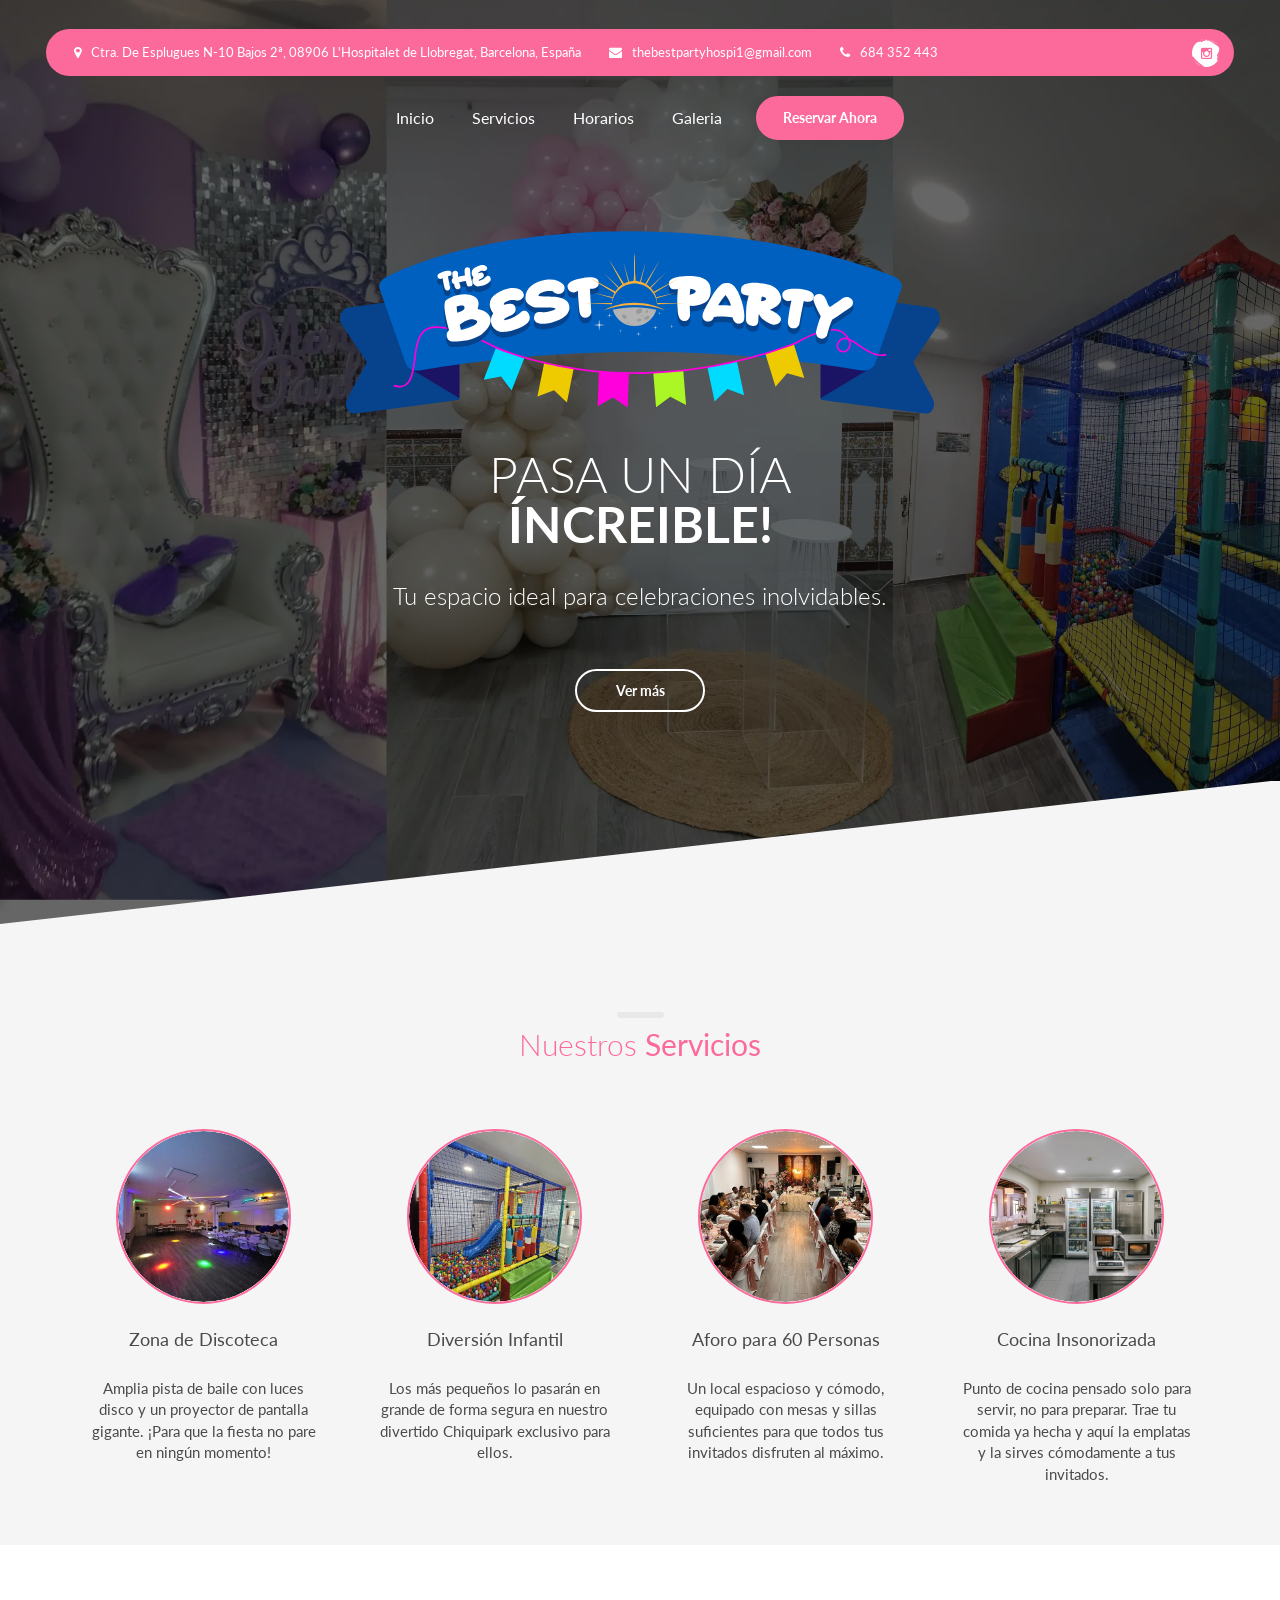
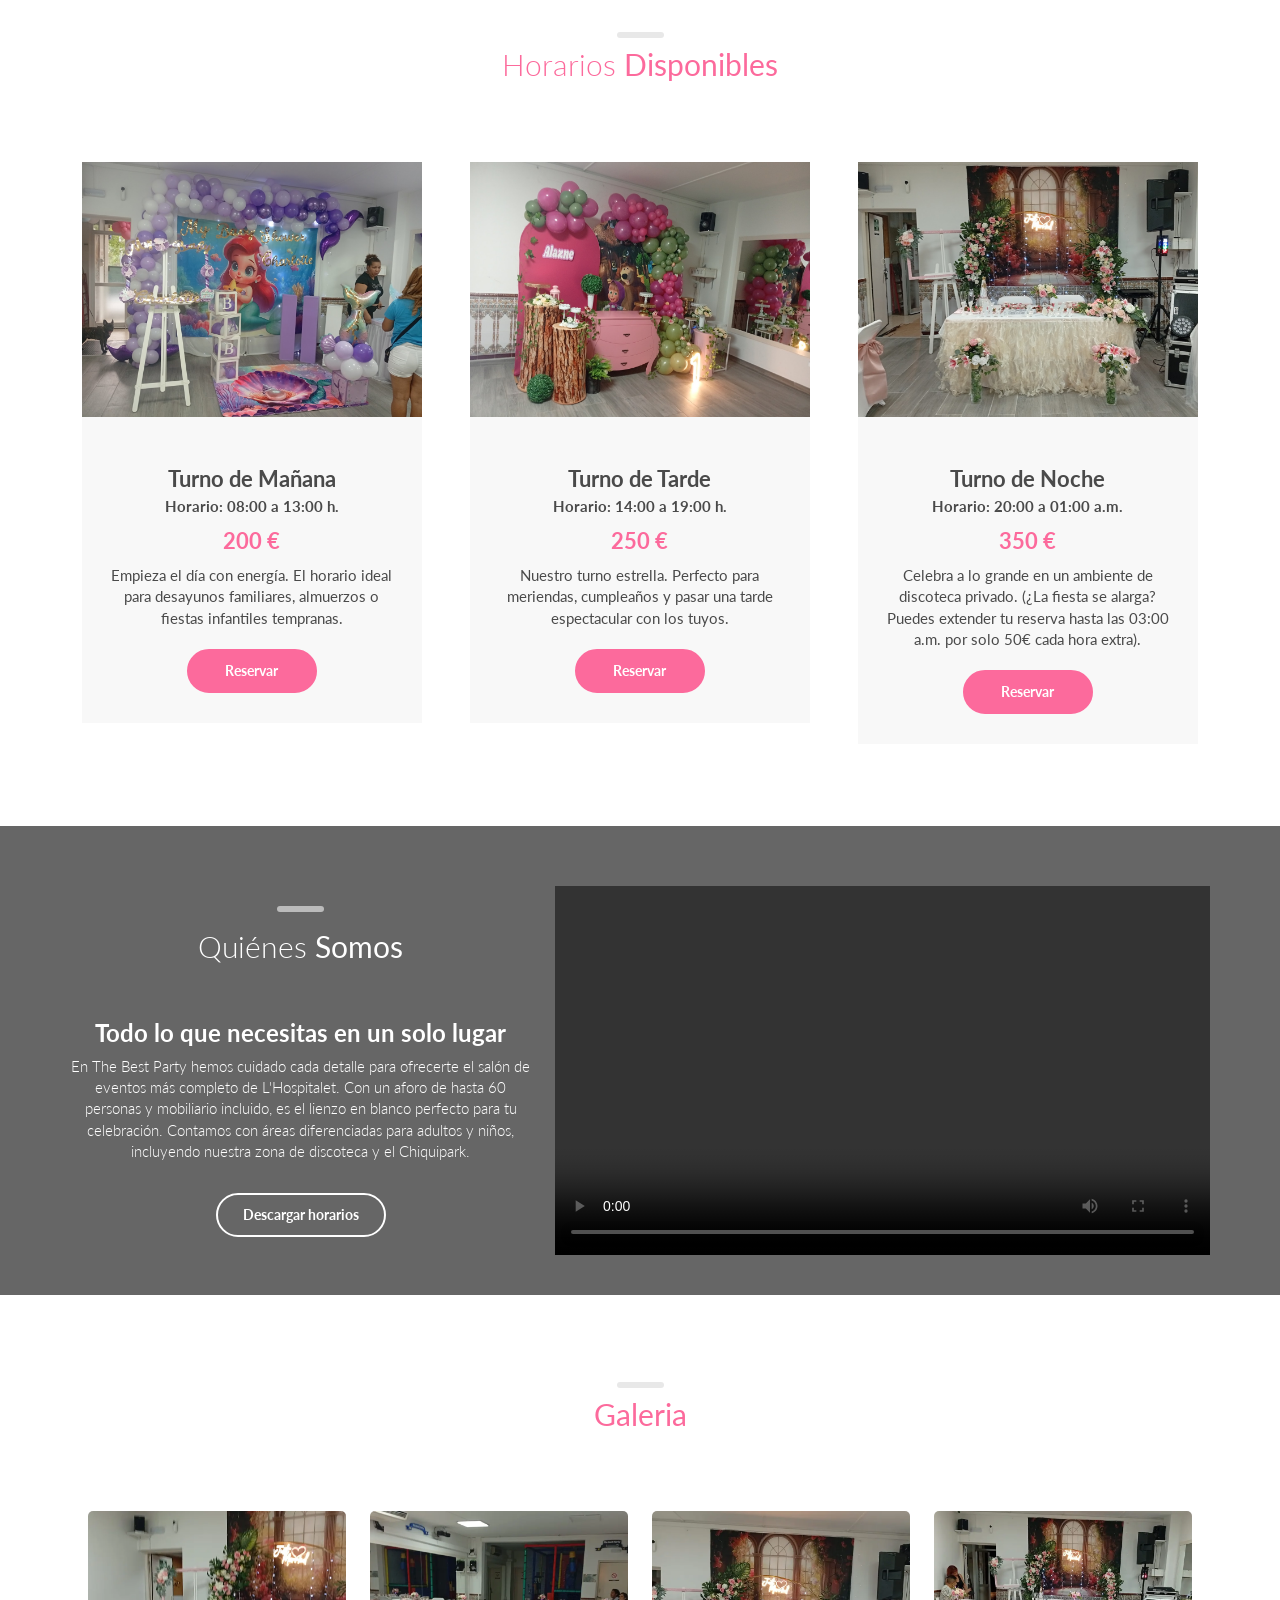
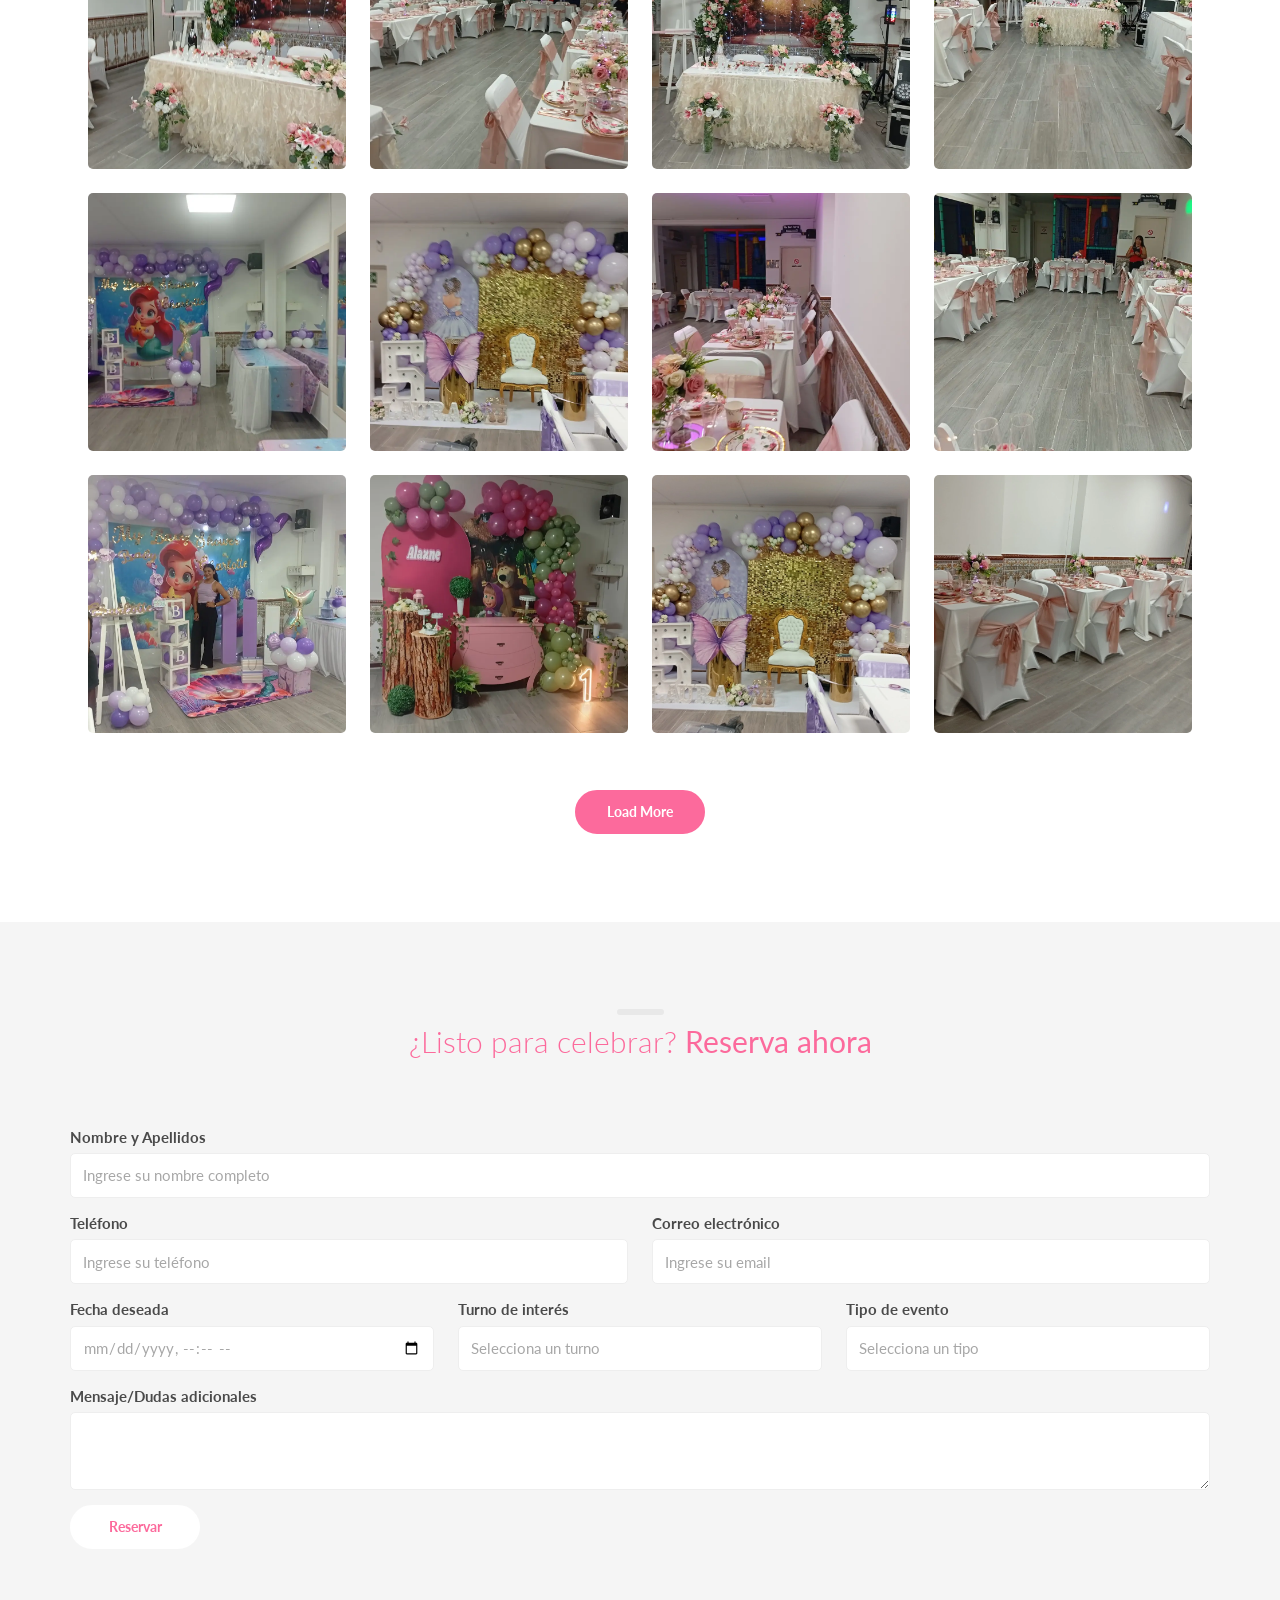
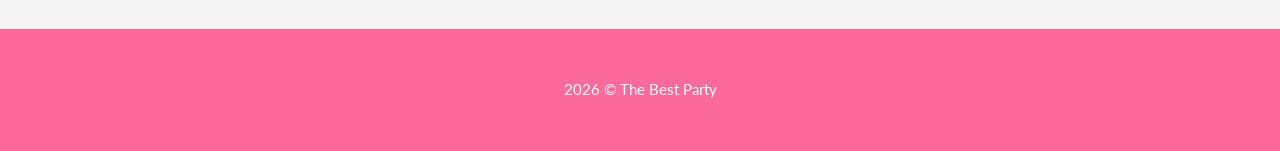
==== index.html @ fba25027 "Actualizar direccion en header y menu movil" ====
<!DOCTYPE html>
<!--[if IE 8 ]>
<html lang="en" class="no-js ie8"></html><![endif]-->
<!--[if IE 9 ]>
<html lang="en" class="no-js ie9"></html><![endif]-->
<html class="no-js" lang="es">

<head>
    <meta charset="UTF-8">
    <meta name="description" content="Site Templates / Entertainment / Events">
    <meta name="author" content="createIT">
    <meta http-equiv="X-UA-Compatible" content="IE=edge">
    <meta name="viewport"
        content="width=device-width, initial-scale=1, maximum-scale=1, user-scalable=no, shrink-to-fit=no">
    <meta name="format-detection" content="telephone=no">
    <!-- <link rel="shortcut icon" href="assets/images/favicon.ico">
    <link rel="apple-touch-icon" href="assets/images/favicon.png"> -->
    <title>Homepage</title>
    <link rel="stylesheet" href="assets/css/bootstrap.min.css">
    <link rel="stylesheet" href="assets/css/font-awesome.min.css">
    <link rel="stylesheet" href="assets/css/confetti.css">
    <style>
        .ct-preloader {
            position: fixed;
            z-index: 998;
            width: 100%;
            width: 100vw;
            height: 100%;
            height: 100vh;
            background-color: #111111;
            overflow: hidden;
            display: table;
            text-align: center;
        }

        div.ct-preloader__inner {
            position: relative;
            display: table-cell;
            vertical-align: middle;
            margin: auto;
            width: 142px;
            height: 142px;
        }

        div.ct-preloader__spinner {
            -moz-animation: rotate 10s infinite linear;
            -webkit-animation: rotate 10s infinite linear;
            animation: rotate 10s infinite linear;
            margin: auto;
            width: 142px;
            height: 142px;
        }

        div.ct-preloader__spinner i {
            -moz-animation: rotate 3s infinite cubic-bezier(0.09, 0.6, 0.8, 0.03);
            -webkit-animation: rotate 3s infinite cubic-bezier(0.09, 0.6, 0.8, 0.03);
            animation: rotate 3s infinite cubic-bezier(0.09, 0.6, 0.8, 0.03);
            -moz-transform-origin: 50% 100% 0;
            -webkit-transform-origin: 50% 100% 0;
            transform-origin: 50% 100% 0;
            position: absolute;
            display: inline-block;
            top: 50%;
            left: 50%;
            border: solid 6px transparent;
            border-bottom: none;
        }

        div.ct-preloader__spinner i:nth-child(1) {
            -moz-animation-timing-function: cubic-bezier(0.09, 0.3, 0.12, 0.03);
            -webkit-animation-timing-function: cubic-bezier(0.09, 0.3, 0.12, 0.03);
            animation-timing-function: cubic-bezier(0.09, 0.3, 0.12, 0.03);
            width: 44px;
            height: 22px;
            margin-top: -22px;
            margin-left: -22px;
            border-color: #2172b8;
            border-top-left-radius: 36px;
            border-top-right-radius: 36px;
        }

        div.ct-preloader__spinner i:nth-child(2) {
            -moz-animation-timing-function: cubic-bezier(0.09, 0.6, 0.24, 0.03);
            -webkit-animation-timing-function: cubic-bezier(0.09, 0.6, 0.24, 0.03);
            animation-timing-function: cubic-bezier(0.09, 0.6, 0.24, 0.03);
            width: 58px;
            height: 29px;
            margin-top: -29px;
            margin-left: -29px;
            border-color: #18a39b;
            border-top-left-radius: 42px;
            border-top-right-radius: 42px;
        }

        div.ct-preloader__spinner i:nth-child(3) {
            -moz-animation-timing-function: cubic-bezier(0.09, 0.9, 0.36, 0.03);
            -webkit-animation-timing-function: cubic-bezier(0.09, 0.9, 0.36, 0.03);
            animation-timing-function: cubic-bezier(0.09, 0.9, 0.36, 0.03);
            width: 72px;
            height: 36px;
            margin-top: -36px;
            margin-left: -36px;
            border-color: #82c545;
            border-top-left-radius: 48px;
            border-top-right-radius: 48px;
        }

        div.ct-preloader__spinner i:nth-child(4) {
            -moz-animation-timing-function: cubic-bezier(0.09, 1.2, 0.48, 0.03);
            -webkit-animation-timing-function: cubic-bezier(0.09, 1.2, 0.48, 0.03);
            animation-timing-function: cubic-bezier(0.09, 1.2, 0.48, 0.03);
            width: 86px;
            height: 43px;
            margin-top: -43px;
            margin-left: -43px;
            border-color: #f8b739;
            border-top-left-radius: 54px;
            border-top-right-radius: 54px;
        }

        div.ct-preloader__spinner i:nth-child(5) {
            -moz-animation-timing-function: cubic-bezier(0.09, 1.5, 0.6, 0.03);
            -webkit-animation-timing-function: cubic-bezier(0.09, 1.5, 0.6, 0.03);
            animation-timing-function: cubic-bezier(0.09, 1.5, 0.6, 0.03);
            width: 100px;
            height: 50px;
            margin-top: -50px;
            margin-left: -50px;
            border-color: #f06045;
            border-top-left-radius: 60px;
            border-top-right-radius: 60px;
        }

        div.ct-preloader__spinner i:nth-child(6) {
            -moz-animation-timing-function: cubic-bezier(0.09, 1.8, 0.72, 0.03);
            -webkit-animation-timing-function: cubic-bezier(0.09, 1.8, 0.72, 0.03);
            animation-timing-function: cubic-bezier(0.09, 1.8, 0.72, 0.03);
            width: 114px;
            height: 57px;
            margin-top: -57px;
            margin-left: -57px;
            border-color: #ed2861;
            border-top-left-radius: 66px;
            border-top-right-radius: 66px;
        }

        div.ct-preloader__spinner i:nth-child(7) {
            -moz-animation-timing-function: cubic-bezier(0.09, 2.1, 0.84, 0.03);
            -webkit-animation-timing-function: cubic-bezier(0.09, 2.1, 0.84, 0.03);
            animation-timing-function: cubic-bezier(0.09, 2.1, 0.84, 0.03);
            width: 128px;
            height: 64px;
            margin-top: -64px;
            margin-left: -64px;
            border-color: #c12680;
            border-top-left-radius: 72px;
            border-top-right-radius: 72px;
        }

        div.ct-preloader__spinner i.ct-preloader__8 {
            -moz-animation-timing-function: cubic-bezier(0.09, 2.4, 0.96, 0.03);
            -webkit-animation-timing-function: cubic-bezier(0.09, 2.4, 0.96, 0.03);
            animation-timing-function: cubic-bezier(0.09, 2.4, 0.96, 0.03);
            width: 142px;
            height: 71px;
            margin-top: -71px;
            margin-left: -71px;
            border-color: #5d3191;
            border-top-left-radius: 78px;
            border-top-right-radius: 78px;
        }

        @-moz-keyframes rotate {
            to {
                -moz-transform: rotate(360deg);
                transform: rotate(360deg);
            }
        }

        @-webkit-keyframes rotate {
            to {
                -webkit-transform: rotate(360deg);
                transform: rotate(360deg);
            }
        }

        @keyframes rotate {
            to {
                -moz-transform: rotate(360deg);
                -ms-transform: rotate(360deg);
                -webkit-transform: rotate(360deg);
                transform: rotate(360deg);
            }
        }
    </style>
    <link rel="stylesheet" href="assets/css/style.css">
    <style>
        /* Thumbnails redondos - Nuestros Servicios */
        .ct-icon-box__icon--photo {
            width: 175px;
            height: 175px;
            padding: 0;
            overflow: hidden;
            background: transparent;
            display: inline-block;
        }

        .ct-icon-box__icon--photo .inner {
            display: block;
            width: 100%;
            height: 100%;
            border-radius: 50%;
            overflow: hidden;
        }

        .ct-icon-box__icon--photo .inner img {
            width: 100%;
            height: 100%;
            object-fit: cover;
            transform: none;
            border-radius: 50%;
            transition: transform 350ms cubic-bezier(0.55, 0, 0.1, 1);
        }

        .ct-icon-box:hover .ct-icon-box__icon--photo {
            background: transparent;
        }

        .ct-icon-box:hover .ct-icon-box__icon--photo .inner img {
            transform: scale(1.08);
        }

        /* Navbar: separación solo antes del scroll, pegado arriba al quedar fijo */
        .navbar.navbar-fixed {
            margin-top: 2rem;
        }

        .page-scrolled .navbar.navbar-fixed {
            margin-top: 0;
        }
    </style>
    <!--[if lt IE 9]>
    <script src="assets/js/html5shiv.min.js"></script>
    <script src="assets/js/respond.min.js"></script>
    <script src="assets/js/es5-shim.min.js"></script><![endif]-->
</head>

<body class="cssAnimate">
    <!--[if lt IE 9]>
    <p class="browserupgrade">You are using an <strong>outdated</strong> browser. Please <a href="http://browsehappy.com/">upgrade your browser</a> to improve your experience.</p>
    <![endif]-->
    <div class="ct-preloader">
        <div class="ct-preloader__inner">
            <div class="ct-preloader__spinner"><i class="ct-preloader__1"></i><i class="ct-preloader__2"></i><i
                    class="ct-preloader__3"></i><i class="ct-preloader__4"></i><i class="ct-preloader__5"></i><i
                    class="ct-preloader__6"></i><i class="ct-preloader__7"></i><i class="ct-preloader__8"></i>
            </div>
        </div>
    </div>
    <!-- ******************** -->
    <!-- *** Page Wrapper *** -->
    <!-- ******************** -->
    <div id="ct-js-wrapper" class="ct-page-wrapper">
        <!-- *** Page Navigation *** -->
        <nav class="ct-menu">
            <div class="topbar">
                <div class="topbar__inner">
                    <address class="ct-address ct-footer__address topbar__address">
                        <a href="https://maps.app.goo.gl/eQnaMVnvWV3NbYqj8" class="media ct-address__box" target="_blank">
                            <div class="media-left"><i class="fa fa-map-marker"></i></div>
                            <div class="media-body"><span class="media-heading">Ctra. De Esplugues N-10 Bajos 2ª, 08906 L'Hospitalet de Llobregat,
                                    Barcelona, España</span></div>
                        </a>
                        <a href="mailto:thebestpartyhospi1@gmail.com" class="media ct-address__box">
                            <div class="media-left"><i class="fa fa-envelope"></i></div>
                            <div class="media-body"><span class="media-heading"><span class="__cf_email__">thebestpartyhospi1@gmail.com</span></span>
                            </div>
                        </a>
                        <a href="tel:+34684352443" class="media ct-address__box">
                            <div class="media-left"><i class="fa fa-phone"></i></div>
                            <div class="media-body"><span class="media-heading">684 352 443</span></div>
                        </a>
                    </address>
                </div>
                <div class="topbar__inner">
                    <ul class="ct-socials list-inline list-unstyled">
                        <li class="ct-socials__item ct-socials__item--instagram"><a
                                href="https://www.instagram.com/thebestparty_hospitalet/" target="_blank"><i class="fa fa-instagram"></i></a>
                        </li>
                        <!-- <li class="ct-socials__item ct-socials__item--twitter"><a
                                href="https://twitter.com/createitpl"><i class="fa fa-twitter"></i></a>
                        </li>
                        <li class="ct-socials__item ct-socials__item--flickr"><a href="#"><i
                                    class="fa fa-flickr"></i></a>
                        </li> -->
                    </ul>
                </div>
            </div>
            <div class="navbar navbar-default navbar-fixed" style="display: flex;justify-content: center;">
                <!-- <div class="navbar-header">
                    <a href="index.html" class="navbar-brand">
                        <img src="assets/images/demo-content/logo.png" alt="logo">
                    </a>
                </div> -->
                <ul class="nav navbar-nav navbar-right">
                    <li class="nav-item"><a href="/.">Inicio</a>
                    </li>
                    <li class="nav-item"><a href="#servicios">Servicios</a>
                    </li>
                    <li class="nav-item"><a href="#horarios">Horarios</a>
                    <li class="nav-item"><a href="#galeria">Galeria</a>
                    </li>
                </ul>
                <a href="#reserva" class="btn btn-motive pull-right">Reservar Ahora</a>
            </div>
        </nav>
        <!-- *** Page Header ***-->
        <header data-parallax="30" class="ct-page-header ct-page-header--big">
            <svg viewBox="0 0 100 100" preserveAspectRatio="none" class="ct-page-header__svg">
                <path d="M0,100 L 100,100 100,0 Z"></path>
            </svg>
            <div class="ct-page-header__inner">
                <div class="container">
                    <div class="row">
                        <div class="col-md-8 col-md-offset-2">
                            <img style="margin-bottom: 35px;" src="assets/images/logo-the-best-party.svg" alt="logo">
                            <h1>PASA UN DÍA<b>ÍNCREIBLE!</b></h1>
                            <h3>Tu espacio ideal para celebraciones inolvidables.</h3>
                            <a href="#servicios" class="btn btn-default-o" style="margin-top: 5rem;">Ver más</a>
                        </div>
                    </div>
                </div>
            </div>
        </header>
        <!-- *** Main *** -->
        <main>
            <!-- *** Servicios *** -->
            <section id="servicios" style="background-color: #f5f5f5;">
                <div class="container">
                    <h2 class="ct-section-header">Nuestros <b>Servicios</b></h2>
                    <div class="row">
                        <div class="col-md-3 col-xs-12">
                            <a href="#" class="ct-icon-box">
                                <div class="ct-icon-box__inner">
                                    <div class="ct-icon-box__icon ct-icon-box__icon--photo">
                                        <div class="inner">
                                            <img src="assets/images/servicios/discoteca.webp" alt="Zona de Discoteca" />
                                        </div>
                                    </div>
                                    <h3 class="ct-icon-box__header">Zona de Discoteca</h3>
                                    <p class="ct-icon-box__content">Amplia pista de baile con luces disco y un proyector de pantalla gigante. ¡Para que la fiesta no pare en ningún momento!
                                    </p>
                                </div>
                            </a>
                        </div>
                        <div class="col-md-3 col-xs-12">
                            <a href="#" class="ct-icon-box">
                                <div class="ct-icon-box__inner">
                                    <div class="ct-icon-box__icon ct-icon-box__icon--photo">
                                        <div class="inner">
                                            <img src="assets/images/servicios/diversion-infantil.webp" alt="Diversión Infantil" />
                                        </div>
                                    </div>
                                    <h3 class="ct-icon-box__header">Diversión Infantil</h3>
                                    <p class="ct-icon-box__content">Los más pequeños lo pasarán en grande de forma segura en nuestro divertido Chiquipark exclusivo para ellos.
                                    </p>
                                </div>
                            </a>
                        </div>
                        <div class="col-md-3 col-xs-12">
                            <a href="#" class="ct-icon-box">
                                <div class="ct-icon-box__inner">
                                    <div class="ct-icon-box__icon ct-icon-box__icon--photo">
                                        <div class="inner">
                                            <img src="assets/images/servicios/aforo.webp" alt="Aforo para 60 Personas" />
                                        </div>
                                    </div>
                                    <h3 class="ct-icon-box__header">Aforo para 60 Personas</h3>
                                    <p class="ct-icon-box__content">Un local espacioso y cómodo, equipado con mesas y sillas suficientes para que todos tus invitados disfruten al máximo.
                                    </p>
                                </div>
                            </a>
                        </div>
                        <div class="col-md-3 col-xs-12">
                            <a href="#" class="ct-icon-box">
                                <div class="ct-icon-box__inner">
                                    <div class="ct-icon-box__icon ct-icon-box__icon--photo">
                                        <div class="inner">
                                            <img src="assets/images/servicios/area-cafe.webp" alt="Cocina Insonorizada" />
                                        </div>
                                    </div>
                                    <h3 class="ct-icon-box__header">Cocina Insonorizada</h3>
                                    <p class="ct-icon-box__content">Punto de cocina pensado solo para servir, no para preparar. Trae tu comida ya hecha y aquí la emplatas y la sirves cómodamente a tus invitados.
                                    </p>
                                </div>
                            </a>
                        </div>
                    </div>

                </div>
            </section>
            <!-- *** Horarios *** -->
            <section id="horarios"  class="container">
                <h2 class="ct-section-header">Horarios <b>Disponibles</b></h2>
                <div class="row">
                    <div class="col-md-4 col-xs-12">
                        <figure class="ct-party-box">
                            <div class="ct-party-box__inner">
                                <div class="ct-party-box__media">
                                    <img src="assets/images/destacada-turno-mañana.png" alt="Balloons and Bubbles" />
                                </div>
                                <div class="ct-party-box__content">
                                    <h3 class="ct-party-box__header" style="font-size: 2.2rem;"><span>Turno de Mañana</span></h3>
                                    <h5><strong>Horario: 08:00 a 13:00 h.</strong></h5>
                                    <div class="ct-party-box__price"> <span>200 €</span>
                                    </div>
                                    <p>Empieza el día con energía. El horario ideal para desayunos familiares, almuerzos o fiestas infantiles tempranas.</p>
                                    <a href="#reserva" class="btn btn-motive">Reservar</a>
                                </div>
                            </div>
                        </figure>
                    </div>
                    <div class="col-md-4 col-xs-12">
                        <figure class="ct-party-box">
                            <div class="ct-party-box__inner">
                                <div class="ct-party-box__media">
                                    <img src="assets/images/destacada-turno-tarde.png" alt="Balloons and Bubbles" />
                                </div>
                                <div class="ct-party-box__content">
                                    <h3 class="ct-party-box__header" style="font-size: 2.2rem;"><span>Turno de Tarde</span></h3>
                                    <h5><strong>Horario: 14:00 a 19:00 h.</strong></h5>
                                    <div class="ct-party-box__price"> <span>250 €</span>
                                    </div>
                                    <p>Nuestro turno estrella. Perfecto para meriendas, cumpleaños y pasar una tarde espectacular con los tuyos.</p>
                                    <a href="#reserva" class="btn btn-motive">Reservar</a>
                                </div>
                            </div>
                        </figure>
                    </div>
                    <div class="col-md-4 col-xs-12">
                        <figure class="ct-party-box">
                            <div class="ct-party-box__inner">
                                <div class="ct-party-box__media">
                                    <img src="assets/images/destacada-turno-noche.png" alt="Balloons and Bubbles" />
                                </div>
                                <div class="ct-party-box__content">
                                    <h3 class="ct-party-box__header" style="font-size: 2.2rem;"><span>Turno de Noche</span></h3>
                                    <h5><strong>Horario: 20:00 a 01:00 a.m.</strong></h5>
                                    <div class="ct-party-box__price"> <span>350 €</span>
                                    </div>
                                    <p>Celebra a lo grande en un ambiente de discoteca privado. (¿La fiesta se alarga? Puedes extender tu reserva hasta las 03:00 a.m. por solo 50€ cada hora extra).</p>
                                    <a href="#reserva" class="btn btn-motive">Reservar</a>
                                </div>
                            </div>
                        </figure>
                    </div>
                </div>
            </section>
            <!-- *** Nosotros *** -->
            <section id="nosotros"  class="ct-u-mask ct-u-display-tablex text-center ct-u-padding-both-40">
                <div class="inner">
                    <div class="container">
                        <div class="row">
                            <div class="col-md-7 col-md-push-5 ct-u-padding-top-20">
                                <div class="embed-responsive embed-responsive-16by9">
                                    <video loop="" controls="" width="640" height="480">
                                        <source type="video/mp4" src="assets/file.mp4">
                                    </video>
                                </div>
                            </div>
                            <div class="col-md-5 col-md-pull-7">
                                <h2 class="ct-section-header ct-section-header--white ct-u-margin-top-40">Quiénes
                                    <b>Somos</b>
                                </h2>
                                <h3 style="color: #ffffff;"><strong>Todo lo que necesitas en un solo lugar</strong></h3>
                                <p data-color="#ffffff" class="ct-u-margin-bottom-30"
                                    style="color: rgb(255, 255, 255);font-weight: 300 !important;">En The Best Party
                                    hemos cuidado cada detalle para ofrecerte el salón de eventos más completo de
                                    L'Hospitalet. Con un aforo de hasta 60 personas y mobiliario incluido, es el lienzo
                                    en blanco perfecto para tu celebración. Contamos con áreas diferenciadas para
                                    adultos y niños, incluyendo nuestra zona de discoteca y el Chiquipark.</p><a
                                    href="#" class="btn btn-default-o">Descargar horarios</a>
                            </div>
                        </div>
                    </div>
                </div>
            </section>
            <!-- *** Galeria *** -->
            <section id="galeria"  class="container">
                <h2 class="ct-section-header"><b>Galeria</b></h2>
                <div class="row">
                    <div class="ct-isotope-container" style="padding: 0 3rem;">
                        <!-- <div class="ct-isotope-filtering">
                            <button class="btn btn-gray-o is-active" data-filter="*">Show All
                            </button>
                            <button class="btn btn-gray-o" data-filter=".august">August, 2015
                            </button>
                            <button class="btn btn-gray-o" data-filter=".july">July, 2015
                            </button>
                            <button class="btn btn-gray-o" data-filter=".june">June, 2015
                            </button>
                            <button class="btn btn-gray-o" data-filter=".may">May, 2015
                            </button>
                        </div> -->
                        <div
                            class="ct-isotope-gallery ct-isotope-gallery--lg-4 ct-isotope-gallery--md-3 ct-isotope-gallery--sm-2 ct-isotope-gallery--xs-1">
                            <figure class="ct-isotope-item isotope-grid-sizer">
                                <div class="ct-isotope-item__media">
                                    <img src="assets/images/galeria/gal01.webp" alt="Gallery Item" />
                                    <div class="ct-isotope-item__hover">
                                        <div class="ct-isotope-item__inner"><a href="assets/images/galeria/gal01.webp"
                                                class="btn btn-default-o--type2 btn-sm mfp-image">View Image</a>
                                        </div>
                                    </div>
                                </div>
                            </figure>
                            <figure class="ct-isotope-item">
                                <div class="ct-isotope-item__media">
                                    <img src="assets/images/galeria/gal02.webp" alt="Gallery Item" />
                                    <div class="ct-isotope-item__hover">
                                        <div class="ct-isotope-item__inner"><a href="assets/images/galeria/gal02.webp"
                                                class="btn btn-default-o--type2 btn-sm mfp-image">View Image</a>
                                        </div>
                                    </div>
                                </div>
                            </figure>
                            <figure class="ct-isotope-item">
                                <div class="ct-isotope-item__media">
                                    <img src="assets/images/galeria/gal03.webp" alt="Gallery Item" />
                                    <div class="ct-isotope-item__hover">
                                        <div class="ct-isotope-item__inner"><a href="assets/images/galeria/gal03.webp"
                                                class="btn btn-default-o--type2 btn-sm mfp-image">View Image</a>
                                        </div>
                                    </div>
                                </div>
                            </figure>
                            <figure class="ct-isotope-item">
                                <div class="ct-isotope-item__media">
                                    <img src="assets/images/galeria/gal04.webp" alt="Gallery Item" />
                                    <div class="ct-isotope-item__hover">
                                        <div class="ct-isotope-item__inner"><a href="assets/images/galeria/gal04.webp"
                                                class="btn btn-default-o--type2 btn-sm mfp-image">View Image</a>
                                        </div>
                                    </div>
                                </div>
                            </figure>
                            <figure class="ct-isotope-item">
                                <div class="ct-isotope-item__media">
                                    <img src="assets/images/galeria/gal05.webp" alt="Gallery Item" />
                                    <div class="ct-isotope-item__hover">
                                        <div class="ct-isotope-item__inner"><a href="assets/images/galeria/gal05.webp"
                                                class="btn btn-default-o--type2 btn-sm mfp-image">View Image</a>
                                        </div>
                                    </div>
                                </div>
                            </figure>
                            <figure class="ct-isotope-item">
                                <div class="ct-isotope-item__media">
                                    <img src="assets/images/galeria/gal06.webp" alt="Gallery Item" />
                                    <div class="ct-isotope-item__hover">
                                        <div class="ct-isotope-item__inner"><a href="assets/images/galeria/gal06.webp"
                                                class="btn btn-default-o--type2 btn-sm mfp-image">View Image</a>
                                        </div>
                                    </div>
                                </div>
                            </figure>
                            <figure class="ct-isotope-item">
                                <div class="ct-isotope-item__media">
                                    <img src="assets/images/galeria/gal07.webp" alt="Gallery Item" />
                                    <div class="ct-isotope-item__hover">
                                        <div class="ct-isotope-item__inner"><a href="assets/images/galeria/gal07.webp"
                                                class="btn btn-default-o--type2 btn-sm mfp-image">View Image</a>
                                        </div>
                                    </div>
                                </div>
                            </figure>
                            <figure class="ct-isotope-item">
                                <div class="ct-isotope-item__media">
                                    <img src="assets/images/galeria/gal08.webp" alt="Gallery Item" />
                                    <div class="ct-isotope-item__hover">
                                        <div class="ct-isotope-item__inner"><a href="assets/images/galeria/gal08.webp"
                                                class="btn btn-default-o--type2 btn-sm mfp-image">View Image</a>
                                        </div>
                                    </div>
                                </div>
                            </figure>
                            <figure class="ct-isotope-item">
                                <div class="ct-isotope-item__media">
                                    <img src="assets/images/galeria/gal09.webp" alt="Gallery Item" />
                                    <div class="ct-isotope-item__hover">
                                        <div class="ct-isotope-item__inner"><a href="assets/images/galeria/gal09.webp"
                                                class="btn btn-default-o--type2 btn-sm mfp-image">View Image</a>
                                        </div>
                                    </div>
                                </div>
                            </figure>
                            <figure class="ct-isotope-item">
                                <div class="ct-isotope-item__media">
                                    <img src="assets/images/galeria/gal010.webp" alt="Gallery Item" />
                                    <div class="ct-isotope-item__hover">
                                        <div class="ct-isotope-item__inner"><a href="assets/images/galeria/gal010.webp"
                                                class="btn btn-default-o--type2 btn-sm mfp-image">View Image</a>
                                        </div>
                                    </div>
                                </div>
                            </figure>
                            <figure class="ct-isotope-item">
                                <div class="ct-isotope-item__media">
                                    <img src="assets/images/galeria/gal011.webp" alt="Gallery Item" />
                                    <div class="ct-isotope-item__hover">
                                        <div class="ct-isotope-item__inner"><a href="assets/images/galeria/gal011.webp"
                                                class="btn btn-default-o--type2 btn-sm mfp-image">View Image</a>
                                        </div>
                                    </div>
                                </div>
                            </figure>
                            <figure class="ct-isotope-item">
                                <div class="ct-isotope-item__media">
                                    <img src="assets/images/galeria/gal012.webp" alt="Gallery Item" />
                                    <div class="ct-isotope-item__hover">
                                        <div class="ct-isotope-item__inner"><a href="assets/images/galeria/gal012.webp"
                                                class="btn btn-default-o--type2 btn-sm mfp-image">View Image</a>
                                        </div>
                                    </div>
                                </div>
                            </figure>
                        </div>
                        <button class="btn btn-motive ct-js-infinite" id="load-more" data-load-name="gallery-"
                            data-load-page="1">Load More
                        </button>
                    </div>
                </div>
            </section>
            <!-- *** Reserva *** -->
            <section id="reserva"  style="background-color: #f5f5f5; padding-bottom: 8rem;">
                <div class="inner">
                    <div class="container">
                        <h2 class="ct-section-header">¿Listo para celebrar? <b>Reserva ahora</b></h2>
                        <div class="row">
                            <form id="reserva-form" class="container" action="https://formspree.io/f/mvzelzjj" method="POST">
                                <div class="row">
                                    <div class="col-lg-12">
                                        <div class="form-group">
                                            <label for="nombreCompleto">Nombre y Apellidos</label>
                                            <input type="text" class="form-control" id="nombreCompleto" name="nombre"
                                                placeholder="Ingrese su nombre completo" required>
                                        </div>
                                    </div>
                                </div>
                                <div class="row">
                                    <div class="col-lg-6">
                                        <div class="form-group">
                                            <label for="telefono">Teléfono</label>
                                            <input type="number" class="form-control" id="telefono" name="telefono"
                                                placeholder="Ingrese su teléfono" required>
                                        </div>
                                    </div>
                                    <div class="col-lg-6">
                                        <div class="form-group">
                                            <label for="email">Correo electrónico</label>
                                            <input type="email" class="form-control" id="email" name="email" placeholder="Ingrese su email"
                                                required>
                                        </div>
                                    </div>
                                </div>
                                <div class="row">
                                    <div class="col-lg-4">
                                        <div class="form-group">
                                            <label for="fecha">Fecha deseada</label>
                                            <input type="datetime-local" class="form-control" id="fecha" name="fecha" required>
                                        </div>
                                    </div>
                                    <div class="col-lg-4">
                                        <div class="form-group">
                                            <label for="turno">Turno de interés</label>
                                            <select class="form-control" id="turno" name="turno">
                                                <option value="">Selecciona un turno</option>
                                                <option value="Turno de Mañana">Turno de Mañana</option>
                                                <option value="Turno de Tarde">Turno de Tarde</option>
                                                <option value="Turno de Noche">Turno de Noche</option>
                                            </select>
                                        </div>
                                    </div>
                                    <div class="col-lg-4">
                                        <div class="form-group">
                                            <label for="tipoEvento">Tipo de evento</label>
                                            <select class="form-control" id="tipoEvento" name="tipo_evento">
                                                <option value="">Selecciona un tipo</option>
                                                <option value="Cumpleaños">Cumpleaños</option>
                                                <option value="Quinceañera">Quinceañera</option>
                                                <option value="Fiesta de empresa">Fiesta de empresa</option>
                                                <option value="Bautizo">Bautizo</option>
                                                <option value="Otro">Otro</option>
                                            </select>
                                        </div>
                                    </div>
                                </div>
                                <div class="row">
                                    <div class="col-lg-12">
                                        <div class="form-group">
                                            <label for="mensaje">Mensaje/Dudas adicionales</label>
                                            <textarea class="form-control" id="mensaje" name="mensaje" rows="3"></textarea>
                                        </div>
                                    </div>
                                </div>
                                <button type="submit" class="btn btn-default">Reservar</button>
                                <div id="form-success" style="display:none; margin-top:20px; padding:15px; background:#28a745; color:#fff; border-radius:6px; text-align:center; font-size:16px;">
                                    ¡Tu reserva fue enviada con éxito! Nos pondremos en contacto contigo pronto.
                                </div>
                                <div id="form-error" style="display:none; margin-top:20px; padding:15px; background:#dc3545; color:#fff; border-radius:6px; text-align:center; font-size:16px;">
                                    Hubo un error al enviar. Por favor intenta de nuevo.
                                </div>
                            </form>
                        </div>

                    </div>
                </div>
            </section>
        </main>
        <!-- *** Page Footer *** -->
        <footer class="ct-footer" style="padding: 5rem 0;">
            <div class="container">
                <div class="row">
                    <div class="col-xs-12 text-center">
                        2026 &copy; The Best Party
                    </div>
                </div>
            </div>
        </footer>
    </div>
    <button data-scroll="up" class="ct-btn--scroll-up"><span><i class="fa fa-chevron-up"></i></span>
    </button>
    <!-- *** Mobile Navbar *** -->
    <div class="ct-mobile-navbar">
        <button class="btn btn-default ct-mobile-navbar__toggle">Menu
        </button>
    </div>
    <!-- *** Mobile Menu *** -->
    <div class="ct-mobile-menu">
        <div class="ct-mobile-menu__inner">
            <div class="ct-mobile-menu__content">
                <ul class="ct-mobile-menu__nav list-unstyled">
                    <li class="nav-item"><a href="/.">Inicio</a>
                    </li>
                    <li class="nav-item"><a href="#">Servicios</a>
                    </li>
                    <li class="nav-item"><a href="#">Horarios</a>
                    </li>
                    <li class="nav-item"><a href="#">Galeria</a>
                    </li>
                </ul>
                <div role="separator" class="divider"></div><a href="#" class="btn btn-motive">Reserva Ahora</a>
            </div>
            <address class="ct-address ct-footer__address ct-mobile-menu__address"><a
                    href="https://maps.app.goo.gl/eQnaMVnvWV3NbYqj8" class="media ct-address__box" target="_blank">
                    <div class="media-left"><i class="fa fa-map-marker"></i></div>
                    <div class="media-body"><span class="media-heading">Ctra. De Esplugues N-10 Bajos 2ª, 08906 L'Hospitalet de Llobregat,
                            Barcelona, España</span></div>
                </a><a href="cdn-cgi/l/email-protection.html#82e1edecf6e3e1f6c2effbe1edece4e7f6f6ebace1edef"
                    class="media ct-address__box">
                    <div class="media-left"><i class="fa fa-envelope"></i></div>
                    <div class="media-body"><span class="media-heading"><span class="__cf_email__"
                                data-cfemail="d4b7bbbaa0b5b7a094b9adb7bbbab2b1a0a0bdfab7bbb9">[email&#160;protected]</span></span>
                    </div>
                </a><a href="tel:0123456789" class="media ct-address__box">
                    <div class="media-left"><i class="fa fa-phone"></i></div>
                    <div class="media-body"><span class="media-heading">(012) 345-6789</span></div>
                </a>
            </address>
            <ul class="ct-socials list-inline list-unstyled">
                <li class="ct-socials__item ct-socials__item--instagram"><a href="https://www.instagram.com/thebestparty_hospitalet/" target="_blank"><i
                            class="fa fa-instagram"></i></a>
                </li>
            </ul>
        </div>
    </div>
    <div class="js-container container-confeti-fondo"></div>
    <!-- ******************* -->
    <!-- *** JavaScripts *** -->
    <!-- ******************* -->
    <script src="assets/js/confetti.min.js"></script>
    <script src="assets/js/main.js"></script>
    <script src="assets/js/confetti.js"></script>
    <script>
        document.getElementById('reserva-form').addEventListener('submit', function(e) {
            e.preventDefault();
            var form = this;
            var btn = form.querySelector('button[type="submit"]');
            btn.disabled = true;
            btn.textContent = 'Enviando...';
            fetch(form.action, {
                method: 'POST',
                body: new FormData(form),
                headers: { 'Accept': 'application/json' }
            })
            .then(function(res) {
                if (res.ok) {
                    document.getElementById('form-success').style.display = 'block';
                    document.getElementById('form-error').style.display = 'none';
                    form.reset();
                } else {
                    document.getElementById('form-error').style.display = 'block';
                    document.getElementById('form-success').style.display = 'none';
                }
            })
            .catch(function() {
                document.getElementById('form-error').style.display = 'block';
                document.getElementById('form-success').style.display = 'none';
            })
            .finally(function() {
                btn.disabled = false;
                btn.textContent = 'Reservar';
            });
        });
    </script>
</body>

</html>
---- assets/css/confetti.css ----
@keyframes confetti-slow {
  0% {
    transform: translate3d(0, 0, 0) rotateX(0) rotateY(0);
  }
  100% {
    transform: translate3d(25px, 105vh, 0) rotateX(360deg) rotateY(180deg);
  }
}
@keyframes confetti-medium {
  0% {
    transform: translate3d(0, 0, 0) rotateX(0) rotateY(0);
  }
  100% {
    transform: translate3d(100px, 105vh, 0) rotateX(100deg) rotateY(360deg);
  }
}
@keyframes confetti-fast {
  0% {
    transform: translate3d(0, 0, 0) rotateX(0) rotateY(0);
  }
  100% {
    transform: translate3d(-50px, 105vh, 0) rotateX(10deg) rotateY(250deg);
  }
}
.container-confeti-fondo {
  width: 100vw;
  height: 100vh;
  position: fixed !important;
  top: 0;
  left: 0;
  z-index: 1;
  pointer-events: none;
}

.confetti-container {
  perspective: 700px;
  position: absolute;
  overflow: hidden;
  top: 0;
  right: 0;
  bottom: 0;
  left: 0;
}

.confetti {
  position: absolute;
  z-index: 1;
  top: -10px;
  border-radius: 0%;
}
.confetti--animation-slow {
  animation: confetti-slow 2.25s linear 1 forwards;
}
.confetti--animation-medium {
  animation: confetti-medium 1.75s linear 1 forwards;
}
.confetti--animation-fast {
  animation: confetti-fast 1.25s linear 1 forwards;
}
---- assets/css/style.css ----
@charset "UTF-8";
/*------------------------------------------------------------------
Project:	My Confetti HTML theme
Version:	1.0
Last change:	12.11.2015
-------------------------------------------------------------------*/
/*------------------------------------------------------------------
[Table of contents]

1.  Variables
2.  Mixins
3.  Animate
4.  Slick
5.  Selectize
6.  Magnific Popup
7.  nstSlider
8.  Scaffolding
9.  Utilities
10. Buttons
11. Typography
12. Form
13. Address
14. Socials
15. Pagination
16. Boxes
17. Sidebar
18. Blog
19. Newsletter
20. Shop
21. Widgets
22. Sliders
23. Navbar
24. Dropdown
25. Footer
26. Page Headers
27. Mobile Menu
28. Coming Soon Page
29. Gallery
30. Accordion
31. 404 Page
32. Map
33. Twitter
34. Demo Styles

-------------------------------------------------------------------*/
@import url(https://fonts.googleapis.com/css?family=Lato:400,300,400italic,700,900);
.ct-u-display-tablex {
  display: table;
  width: 100%; }
  .ct-u-display-tablex > .ct-u-display-tablex__inner, .ct-u-display-tablex > .inner {
    display: table-cell;
    width: 100%;
    vertical-align: middle; }
  .browser-mozilla .ct-u-display-tablex {
    display: -webkit-box;
    display: -webkit-flex;
    display: -ms-flexbox;
    display: flex;
    -webkit-box-align: center;
    -webkit-align-items: center;
        -ms-flex-align: center;
            align-items: center; }
  .browser-mozilla .ct-u-display-tablex > .ct-u-display-tablex__inner, .browser-mozilla .ct-u-display-tablex > .inner {
    display: block;
    -webkit-box-flex: 0;
    -webkit-flex: 0 0 auto;
        -ms-flex: 0 0 auto;
            flex: 0 0 auto; }

.ct-u-display-tablex-top {
  display: table;
  width: 100%; }
  .ct-u-display-tablex-top > .ct-u-display-tablex-top__inner, .ct-u-display-tablex-top > .inner {
    display: table-cell;
    width: 100%;
    vertical-align: top; }
  .browser-mozilla .ct-u-display-tablex-top {
    display: -webkit-box;
    display: -webkit-flex;
    display: -ms-flexbox;
    display: flex;
    -webkit-box-align: start;
    -webkit-align-items: flex-start;
        -ms-flex-align: start;
            align-items: flex-start; }
  .browser-mozilla .ct-u-display-tablex-top > .ct-u-display-tablex-top__inner, .browser-mozilla .ct-u-display-tablex-top > .inner {
    display: block;
    -webkit-box-flex: 0;
    -webkit-flex: 0 0 auto;
        -ms-flex: 0 0 auto;
            flex: 0 0 auto; }

.ct-u-display-tablex-bottom {
  display: table;
  width: 100%; }
  .ct-u-display-tablex-bottom > .ct-u-display-tablex-bottom__inner, .ct-u-display-tablex-bottom > .inner {
    display: table-cell;
    width: 100%;
    vertical-align: bottom; }
  .browser-mozilla .ct-u-display-tablex-bottom {
    display: -webkit-box;
    display: -webkit-flex;
    display: -ms-flexbox;
    display: flex;
    -webkit-box-align: end;
    -webkit-align-items: flex-end;
        -ms-flex-align: end;
            align-items: flex-end; }
  .browser-mozilla .ct-u-display-tablex-bottom > .ct-u-display-tablex-bottom__inner, .browser-mozilla .ct-u-display-tablex-bottom > .inner {
    display: block;
    -webkit-box-flex: 0;
    -webkit-flex: 0 0 auto;
        -ms-flex: 0 0 auto;
            flex: 0 0 auto; }

.ct-u-display-table {
  display: table;
  width: 100%; }
  .ct-u-display-table > .inner, .ct-u-display-table > .ct-u-display-table__inner {
    display: table-cell;
    vertical-align: middle;
    width: 100%; }

.ct-u-display-table-top {
  display: table;
  width: 100%; }
  .ct-u-display-table-top > .inner, .ct-u-display-table-top > .ct-u-display-table-top__inner {
    display: table-cell;
    vertical-align: top;
    width: 100%; }

.ct-u-display-table-bottom {
  display: table;
  width: 100%; }
  .ct-u-display-table-bottom > .inner, .ct-u-display-table-bottom > .ct-u-display-table-bottom__inner {
    display: table-cell;
    vertical-align: bottom;
    width: 100%; }

.ct-u-overflow-ellipsis {
  white-space: nowrap;
  overflow: hidden;
  text-overflow: ellipsis; }

.ct-u-overflow-hidden {
  overflow: hidden; }

.ct-u-overflow-visible {
  overflow: visible; }

.z-depth-0 {
  box-shadow: none !important; }

.z-depth-1 {
  box-shadow: 0 2px 5px 0 rgba(0, 0, 0, 0.16), 0 2px 10px 0 rgba(0, 0, 0, 0.12); }

.z-depth-1-half {
  box-shadow: 0 5px 11px 0 rgba(0, 0, 0, 0.18), 0 4px 15px 0 rgba(0, 0, 0, 0.15); }

.z-depth-2 {
  box-shadow: 0 8px 17px 0 rgba(0, 0, 0, 0.2), 0 6px 20px 0 rgba(0, 0, 0, 0.19); }

.z-depth-3 {
  box-shadow: 0 12px 15px 0 rgba(0, 0, 0, 0.24), 0 17px 50px 0 rgba(0, 0, 0, 0.19); }

.z-depth-4 {
  box-shadow: 0 16px 28px 0 rgba(0, 0, 0, 0.22), 0 25px 55px 0 rgba(0, 0, 0, 0.21); }

.z-depth-5 {
  box-shadow: 0 27px 24px 0 rgba(0, 0, 0, 0.2), 0 40px 77px 0 rgba(0, 0, 0, 0.22); }

/*!
Animate.css - http://daneden.me/animate
Licensed under the MIT license - http://opensource.org/licenses/MIT
Copyright (c) 2015 Daniel Eden
*/
body {
  -webkit-backface-visibility: hidden; }

.animated {
  -webkit-animation-duration: 1s;
  animation-duration: 1s;
  -webkit-animation-fill-mode: both;
  animation-fill-mode: both; }
  .animated.infinite {
    -webkit-animation-iteration-count: infinite;
            animation-iteration-count: infinite; }
  .animated.hinge {
    -webkit-animation-duration: 2s;
    animation-duration: 2s; }
  .animated.bounceIn,
  .animated.bounceOut {
    -webkit-animation-duration: 0.75s;
    animation-duration: 0.75s; }
  .animated.flipOutX,
  .animated.flipOutY {
    -webkit-animation-duration: 0.75s;
    animation-duration: 0.75s; }

@-webkit-keyframes fadeIn {
  0% {
    opacity: 0; }
  100% {
    opacity: 1; } }

@keyframes fadeIn {
  0% {
    opacity: 0; }
  100% {
    opacity: 1; } }

.fadeIn {
  -webkit-animation-name: fadeIn;
  animation-name: fadeIn; }

@-webkit-keyframes fadeOut {
  0% {
    opacity: 1; }
  100% {
    opacity: 0; } }

@keyframes fadeOut {
  0% {
    opacity: 1; }
  100% {
    opacity: 0; } }

.fadeOut {
  -webkit-animation-name: fadeOut;
  animation-name: fadeOut; }

/* Slider */
.slick-slider {
  position: relative;
  display: block;
  box-sizing: border-box;
  -webkit-touch-callout: none;
  -webkit-user-select: none;
  -moz-user-select: none;
  -ms-user-select: none;
  user-select: none;
  -ms-touch-action: pan-y;
  touch-action: pan-y;
  -webkit-tap-highlight-color: transparent; }

.slick-list {
  position: relative;
  overflow: hidden;
  display: block;
  margin: 0;
  padding: 0; }
  .slick-list:focus {
    outline: none; }
  .slick-list.dragging {
    cursor: pointer;
    cursor: hand; }

.slick-slider .slick-track,
.slick-slider .slick-list {
  -webkit-transform: translate3d(0, 0, 0);
  -ms-transform: translate3d(0, 0, 0);
  transform: translate3d(0, 0, 0); }

.slick-track {
  position: relative;
  left: 0;
  top: 0;
  display: block; }
  .slick-track:before,
  .slick-track:after {
    content: "";
    display: table; }
  .slick-track:after {
    clear: both; }
  .slick-loading .slick-track {
    visibility: hidden; }

.slick-slide {
  float: left;
  height: 100%;
  min-height: 1px;
  display: none; }
  [dir="rtl"] .slick-slide {
    float: right; }
  .slick-slide img {
    display: block; }
  .slick-slide.slick-loading img {
    display: none; }
  .slick-slide.dragging img {
    pointer-events: none; }
  .slick-initialized .slick-slide {
    display: block; }
  .slick-loading .slick-slide {
    visibility: hidden; }
  .slick-vertical .slick-slide {
    display: block;
    height: auto;
    border: 1px solid transparent; }

.slick-arrow.slick-hidden {
  display: none; }

/* Slider */
.slick-loading .slick-list {
  background: #fff url("../images/ajax-loader.gif") center center no-repeat; }

/* Icons */
@font-face {
  font-family: "slick";
  src: url("../fonts/slick/slick.eot");
  src: url("../fonts/slick/slickd41d.eot?#iefix") format("embedded-opentype"), url("../fonts/slick/slick.woff") format("woff"), url("../fonts/slick/slick.ttf") format("truetype"), url("../fonts/slick/slick.svg#slick") format("svg");
  font-weight: normal;
  font-style: normal; }

/* Arrows */
.slick-prev,
.slick-next {
  position: absolute;
  display: block;
  height: 20px;
  width: 20px;
  line-height: 0px;
  font-size: 0px;
  cursor: pointer;
  background: transparent;
  color: transparent;
  top: 50%;
  margin-top: -10px\9;
  /*lte IE 8*/
  -webkit-transform: translate(0, -50%);
  -ms-transform: translate(0, -50%);
  transform: translate(0, -50%);
  padding: 0;
  border: none;
  outline: none;
  z-index: 2; }
  .slick-prev:hover,
  .slick-prev:focus,
  .slick-next:hover, .slick-next:focus {
    outline: none;
    background: transparent;
    color: transparent; }
    .slick-prev:hover:before,
    .slick-prev:focus:before,
    .slick-next:hover:before, .slick-next:focus:before {
      opacity: 1; }
  .slick-prev.slick-disabled:before,
  .slick-next.slick-disabled:before {
    opacity: 0.25; }

.slick-prev:before, .slick-next:before {
  font-family: "slick";
  font-size: 20px;
  line-height: 1;
  color: white;
  opacity: 0.75;
  -webkit-font-smoothing: antialiased;
  -moz-osx-font-smoothing: grayscale; }

.slick-prev {
  left: 25px; }
  [dir="rtl"] .slick-prev {
    left: auto;
    right: 25px; }
  .slick-prev:before {
    content: ""; }
    [dir="rtl"] .slick-prev:before {
      content: ""; }

.slick-next {
  right: 25px; }
  [dir="rtl"] .slick-next {
    left: 25px;
    right: auto; }
  .slick-next:before {
    content: ""; }
    [dir="rtl"] .slick-next:before {
      content: ""; }

/* Dots */
.slick-slider {
  margin-bottom: 30px; }

.slick-dots {
  position: absolute;
  bottom: -45px;
  list-style: none;
  display: block;
  text-align: center;
  padding: 0;
  width: 100%; }
  .slick-dots li {
    position: relative;
    display: inline-block;
    height: 20px;
    width: 20px;
    margin: 0 5px;
    padding: 0;
    cursor: pointer; }
    .slick-dots li button {
      border: 0;
      background: transparent;
      display: block;
      height: 20px;
      width: 20px;
      outline: none;
      line-height: 0px;
      font-size: 0px;
      color: transparent;
      padding: 5px;
      cursor: pointer; }
      .slick-dots li button:hover, .slick-dots li button:focus {
        outline: none; }
        .slick-dots li button:hover:before, .slick-dots li button:focus:before {
          opacity: 1; }
      .slick-dots li button:before {
        position: absolute;
        top: 0;
        left: 0;
        content: "•";
        width: 20px;
        height: 20px;
        font-family: "slick";
        font-size: 25px;
        line-height: 20px;
        text-align: center;
        color: #fc6a9c;
        opacity: 0.25;
        -webkit-font-smoothing: antialiased;
        -moz-osx-font-smoothing: grayscale; }
    .slick-dots li.slick-active button:before {
      color: #fc6a9c;
      opacity: 0.75; }

.selectize-control.plugin-drag_drop.multi > .selectize-input > div.ui-sortable-placeholder {
  visibility: visible !important;
  background: #f2f2f2 !important;
  background: rgba(0, 0, 0, 0.06) !important;
  border: 0 none !important;
  box-shadow: inset 0 0 12px 4px #fff; }

.selectize-control.plugin-drag_drop .ui-sortable-placeholder::after {
  content: '!';
  visibility: hidden; }

.selectize-control.plugin-drag_drop .ui-sortable-helper {
  box-shadow: 0 2px 5px rgba(0, 0, 0, 0.2); }

.selectize-dropdown-header {
  position: relative;
  padding: 3px 12px;
  border-bottom: 1px solid #d0d0d0;
  background: #f8f8f8;
  border-radius: 5px 5px 0 0; }

.selectize-dropdown-header-close {
  position: absolute;
  right: 12px;
  top: 50%;
  color: #a7a7a7;
  opacity: 0.4;
  margin-top: -12px;
  line-height: 20px;
  font-size: 20px !important; }

.selectize-dropdown-header-close:hover {
  color: #676767; }

.selectize-dropdown.plugin-optgroup_columns .optgroup {
  border-right: 1px solid #f2f2f2;
  border-top: 0 none;
  float: left;
  box-sizing: border-box; }

.selectize-dropdown.plugin-optgroup_columns .optgroup:last-child {
  border-right: 0 none; }

.selectize-dropdown.plugin-optgroup_columns .optgroup:before {
  display: none; }

.selectize-dropdown.plugin-optgroup_columns .optgroup-header {
  border-top: 0 none; }

.selectize-control.plugin-remove_button [data-value] {
  position: relative;
  padding-right: 24px !important; }

.selectize-control.plugin-remove_button [data-value] .remove {
  z-index: 1;
  /* fixes ie bug (see #392) */
  position: absolute;
  top: 0;
  right: 0;
  bottom: 0;
  width: 17px;
  text-align: center;
  font-weight: bold;
  font-size: 12px;
  color: inherit;
  text-decoration: none;
  vertical-align: middle;
  display: inline-block;
  padding: 1px 0 0 0;
  border-left: 1px solid transparent;
  border-radius: 0 2px 2px 0;
  box-sizing: border-box; }

.selectize-control.plugin-remove_button [data-value] .remove:hover {
  background: rgba(0, 0, 0, 0.05); }

.selectize-control.plugin-remove_button [data-value].active .remove {
  border-left-color: transparent; }

.selectize-control.plugin-remove_button .disabled [data-value] .remove:hover {
  background: none; }

.selectize-control.plugin-remove_button .disabled [data-value] .remove {
  border-left-color: rgba(77, 77, 77, 0); }

.selectize-control {
  position: relative; }

.selectize-dropdown, .selectize-input, .selectize-input input {
  color: #a7a7a7;
  font-family: inherit;
  font-size: inherit;
  line-height: 28px;
  -webkit-font-smoothing: inherit; }

.selectize-input, .selectize-control.single .selectize-input.input-active {
  background: #fff;
  cursor: text;
  display: inline-block; }

.selectize-input {
  border: 1px solid #eee;
  padding: 6px 12px;
  display: inline-block;
  width: 100%;
  overflow: hidden;
  position: relative;
  z-index: 1;
  box-sizing: border-box;
  box-shadow: none;
  border-radius: 5px; }
  .selectize-control.multi .selectize-input.has-items {
    padding: 5px 12px 2px; }
  .selectize-input.full {
    background-color: #fff; }
  .selectize-input.disabled, .selectize-input.disabled * {
    cursor: default !important; }
  .selectize-input.focus {
    box-shadow: inset 0 1px 2px rgba(0, 0, 0, 0.15); }
  .selectize-input.dropdown-active {
    border-radius: 5px 5px 0 0; }
  .selectize-input > * {
    vertical-align: baseline;
    display: -moz-inline-stack;
    display: inline-block;
    zoom: 1;
    *display: inline; }
  .selectize-control.multi .selectize-input > div {
    cursor: pointer;
    margin: 0 3px 3px 0;
    padding: 1px 6px;
    background: #efefef;
    color: #a7a7a7;
    border: 0 solid transparent; }
    .selectize-control.multi .selectize-input > div.active {
      background: #337ab7;
      color: #fff;
      border: 0 solid transparent; }
  .selectize-control.multi .selectize-input.disabled > div, .selectize-control.multi .selectize-input.disabled > div.active {
    color: #f3f3f3;
    background: white;
    border: 0 solid rgba(77, 77, 77, 0); }
  .selectize-input > input {
    display: inline-block !important;
    padding: 0 !important;
    min-height: 0 !important;
    max-height: none !important;
    max-width: 100% !important;
    margin: 0 !important;
    text-indent: 0 !important;
    border: 0 none !important;
    background: none !important;
    line-height: inherit !important;
    -webkit-user-select: auto !important;
    box-shadow: none; }
    .selectize-input > input:focus {
      outline: none !important; }
    .selectize-input > input::-ms-clear {
      display: none; }

.selectize-input::after {
  content: ' ';
  display: block;
  clear: left; }

.selectize-input.dropdown-active::before {
  content: ' ';
  display: block;
  position: absolute;
  background: white;
  height: 1px;
  bottom: 0;
  left: 0;
  right: 0; }

.selectize-dropdown {
  position: absolute;
  z-index: 10;
  border: 1px solid #d0d0d0;
  background: #fff;
  margin: -1px 0 0 0;
  border-top: 0 none;
  box-sizing: border-box;
  box-shadow: 0 1px 3px rgba(0, 0, 0, 0.1);
  border-radius: 0 0 5px 5px; }
  .selectize-dropdown [data-selectable] {
    cursor: pointer;
    overflow: hidden; }
    .selectize-dropdown [data-selectable] .highlight {
      background: rgba(255, 237, 40, 0.4);
      border-radius: 1px; }
  .selectize-dropdown [data-selectable], .selectize-dropdown .optgroup-header {
    padding: 3px 12px; }
  .selectize-dropdown .optgroup:first-child .optgroup-header {
    border-top: 0 none; }
  .selectize-dropdown .optgroup-header {
    color: #eee;
    background: #fff;
    cursor: default; }
  .selectize-dropdown .active {
    background-color: #f5f5f5;
    color: #262626; }
    .selectize-dropdown .active.create {
      color: #262626; }
  .selectize-dropdown .create {
    color: rgba(167, 167, 167, 0.5); }

.selectize-dropdown-content {
  overflow-y: auto;
  overflow-x: hidden;
  max-height: 200px; }

.selectize-control.single .selectize-input, .selectize-control.single .selectize-input input {
  cursor: pointer; }

.selectize-control.single .selectize-input.input-active, .selectize-control.single .selectize-input.input-active input {
  cursor: text; }

.selectize-control.single .selectize-input:after {
  content: ' ';
  display: block;
  position: absolute;
  top: 50%;
  right: 17px;
  margin-top: -2px;
  width: 0;
  height: 0;
  border-style: solid;
  border-width: 5px 5px 0 5px;
  border-color: #a7a7a7 transparent transparent transparent; }

.selectize-control.single .selectize-input.dropdown-active:after {
  margin-top: -4px;
  border-width: 0 5px 5px 5px;
  border-color: transparent transparent #a7a7a7 transparent; }

.selectize-control.rtl.single .selectize-input:after {
  left: 17px;
  right: auto; }

.selectize-control.rtl .selectize-input > input {
  margin: 0 4px 0 -2px !important; }

.selectize-control .selectize-input.disabled {
  opacity: 0.5;
  background-color: #fff; }

.selectize-dropdown, .selectize-dropdown.form-control {
  height: auto;
  padding: 0;
  margin: 2px 0 0 0;
  z-index: 1000;
  background: #fff;
  border: 1px solid #ccc;
  border: 1px solid rgba(0, 0, 0, 0.15);
  border-radius: 5px;
  box-shadow: 0 6px 12px rgba(0, 0, 0, 0.175); }

.selectize-dropdown .optgroup-header {
  font-size: 12px;
  line-height: 1.42857; }

.selectize-dropdown .optgroup:first-child:before {
  display: none; }

.selectize-dropdown .optgroup:before {
  content: ' ';
  display: block;
  height: 1px;
  margin: 9.5px 0;
  overflow: hidden;
  background-color: #e5e5e5;
  margin-left: -12px;
  margin-right: -12px; }

.selectize-dropdown-content {
  padding: 5px 0; }

.selectize-dropdown-header {
  padding: 6px 12px; }

.selectize-input {
  min-height: 45px; }
  .selectize-input.dropdown-active {
    border-radius: 5px; }
  .selectize-input.dropdown-active::before {
    display: none; }
  .selectize-input.focus {
    border-color: #fc6a9c;
    outline: 0;
    box-shadow: inset 0 1px 1px rgba(0,0,0,.075), 0 0 8px rgba(252, 106, 156, 0.6); }

.has-error .selectize-input {
  border-color: #a94442;
  box-shadow: inset 0 1px 1px rgba(0, 0, 0, 0.075); }
  .has-error .selectize-input:focus {
    border-color: #843534;
    box-shadow: inset 0 1px 1px rgba(0, 0, 0, 0.075), 0 0 6px #ce8483; }

.selectize-control.multi .selectize-input.has-items {
  padding-left: 6px;
  padding-right: 6px; }

.selectize-control.multi .selectize-input > div {
  border-radius: 4px; }

.form-control.selectize-control {
  padding: 0;
  height: auto;
  border: none;
  background: none;
  box-shadow: none;
  border-radius: 0; }

/* Magnific Popup CSS */
.mfp-bg {
  top: 0;
  left: 0;
  width: 100%;
  height: 100%;
  z-index: 1042;
  overflow: hidden;
  position: fixed;
  background: #0b0b0b;
  opacity: 0.8;
  filter: alpha(opacity=80); }

.mfp-wrap {
  top: 0;
  left: 0;
  width: 100%;
  height: 100%;
  z-index: 1043;
  position: fixed;
  outline: none !important;
  -webkit-backface-visibility: hidden; }

.mfp-container {
  text-align: center;
  position: absolute;
  width: 100%;
  height: 100%;
  left: 0;
  top: 0;
  padding: 0 8px;
  box-sizing: border-box; }

.mfp-container:before {
  content: '';
  display: inline-block;
  height: 100%;
  vertical-align: middle; }

.mfp-align-top .mfp-container:before {
  display: none; }

.mfp-content {
  position: relative;
  display: inline-block;
  vertical-align: middle;
  margin: 0 auto;
  text-align: left;
  z-index: 1045; }

.mfp-inline-holder .mfp-content,
.mfp-ajax-holder .mfp-content {
  width: 100%;
  cursor: auto; }

.mfp-ajax-cur {
  cursor: progress; }

.mfp-zoom-out-cur, .mfp-zoom-out-cur .mfp-image-holder .mfp-close {
  cursor: -webkit-zoom-out;
  cursor: zoom-out; }

.mfp-zoom {
  cursor: pointer;
  cursor: -webkit-zoom-in;
  cursor: zoom-in; }

.mfp-auto-cursor .mfp-content {
  cursor: auto; }

.mfp-close,
.mfp-arrow,
.mfp-preloader,
.mfp-counter {
  -webkit-user-select: none;
  -moz-user-select: none;
  -ms-user-select: none;
      user-select: none; }

.mfp-loading.mfp-figure {
  display: none; }

.mfp-hide {
  display: none !important; }

.mfp-preloader {
  color: #CCC;
  position: absolute;
  top: 50%;
  width: auto;
  text-align: center;
  margin-top: -0.8em;
  left: 8px;
  right: 8px;
  z-index: 1044; }
  .mfp-preloader a {
    color: #CCC; }
    .mfp-preloader a:hover {
      color: #FFF; }

.mfp-s-ready .mfp-preloader {
  display: none; }

.mfp-s-error .mfp-content {
  display: none; }

button.mfp-close,
button.mfp-arrow {
  overflow: visible;
  cursor: pointer;
  background: transparent;
  border: 0;
  -webkit-appearance: none;
  display: block;
  outline: none;
  padding: 0;
  z-index: 1046;
  box-shadow: none; }

button::-moz-focus-inner {
  padding: 0;
  border: 0; }

.mfp-close {
  width: 44px;
  height: 44px;
  line-height: 44px;
  position: absolute;
  right: 0;
  top: 0;
  text-decoration: none;
  text-align: center;
  opacity: 0.65;
  filter: alpha(opacity=65);
  padding: 0 0 18px 10px;
  color: #FFF;
  font-style: normal;
  font-size: 28px;
  font-family: Arial, Baskerville, monospace; }
  .mfp-close:hover,
  .mfp-close:focus {
    opacity: 1;
    filter: alpha(opacity=100); }
  .mfp-close:active {
    top: 1px; }

.mfp-close-btn-in .mfp-close {
  color: #333; }

.mfp-image-holder .mfp-close,
.mfp-iframe-holder .mfp-close {
  color: #FFF;
  right: -6px;
  text-align: right;
  padding-right: 6px;
  width: 100%; }

.mfp-counter {
  position: absolute;
  top: 0;
  right: 0;
  color: #CCC;
  font-size: 12px;
  line-height: 18px;
  white-space: nowrap; }

.mfp-arrow {
  position: absolute;
  opacity: 0.65;
  filter: alpha(opacity=65);
  margin: 0;
  top: 50%;
  margin-top: -55px;
  padding: 0;
  width: 90px;
  height: 110px;
  -webkit-tap-highlight-color: transparent; }
  .mfp-arrow:active {
    margin-top: -54px; }
  .mfp-arrow:hover,
  .mfp-arrow:focus {
    opacity: 1;
    filter: alpha(opacity=100); }
  .mfp-arrow:before,
  .mfp-arrow:after,
  .mfp-arrow .mfp-b,
  .mfp-arrow .mfp-a {
    content: '';
    display: block;
    width: 0;
    height: 0;
    position: absolute;
    left: 0;
    top: 0;
    margin-top: 35px;
    margin-left: 35px;
    border: medium inset transparent; }
  .mfp-arrow:after,
  .mfp-arrow .mfp-a {
    border-top-width: 13px;
    border-bottom-width: 13px;
    top: 8px; }
  .mfp-arrow:before,
  .mfp-arrow .mfp-b {
    border-top-width: 21px;
    border-bottom-width: 21px;
    opacity: 0.7; }

.mfp-arrow-left {
  left: 0; }
  .mfp-arrow-left:after,
  .mfp-arrow-left .mfp-a {
    border-right: 17px solid #FFF;
    margin-left: 31px; }
  .mfp-arrow-left:before,
  .mfp-arrow-left .mfp-b {
    margin-left: 25px;
    border-right: 27px solid #3F3F3F; }

.mfp-arrow-right {
  right: 0; }
  .mfp-arrow-right:after,
  .mfp-arrow-right .mfp-a {
    border-left: 17px solid #FFF;
    margin-left: 39px; }
  .mfp-arrow-right:before,
  .mfp-arrow-right .mfp-b {
    border-left: 27px solid #3F3F3F; }

.mfp-iframe-holder {
  padding-top: 40px;
  padding-bottom: 40px; }
  .mfp-iframe-holder .mfp-content {
    line-height: 0;
    width: 100%;
    max-width: 900px; }
  .mfp-iframe-holder .mfp-close {
    top: -40px; }

.mfp-iframe-scaler {
  width: 100%;
  height: 0;
  overflow: hidden;
  padding-top: 56.25%; }
  .mfp-iframe-scaler iframe {
    position: absolute;
    display: block;
    top: 0;
    left: 0;
    width: 100%;
    height: 100%;
    box-shadow: 0 0 8px rgba(0, 0, 0, 0.6);
    background: #000; }

/* Main image in popup */
img.mfp-img {
  width: auto;
  max-width: 100%;
  height: auto;
  display: block;
  line-height: 0;
  box-sizing: border-box;
  padding: 40px 0 40px;
  margin: 0 auto; }

/* The shadow behind the image */
.mfp-figure {
  line-height: 0; }
  .mfp-figure:after {
    content: '';
    position: absolute;
    left: 0;
    top: 40px;
    bottom: 40px;
    display: block;
    right: 0;
    width: auto;
    height: auto;
    z-index: -1;
    box-shadow: 0 0 8px rgba(0, 0, 0, 0.6);
    background: #444; }
  .mfp-figure small {
    color: #BDBDBD;
    display: block;
    font-size: 12px;
    line-height: 14px; }
  .mfp-figure figure {
    margin: 0; }

.mfp-bottom-bar {
  margin-top: -36px;
  position: absolute;
  top: 100%;
  left: 0;
  width: 100%;
  cursor: auto; }

.mfp-title {
  text-align: left;
  line-height: 18px;
  color: #F3F3F3;
  word-wrap: break-word;
  padding-right: 36px; }

.mfp-image-holder .mfp-content {
  max-width: 100%; }

.mfp-gallery .mfp-image-holder .mfp-figure {
  cursor: pointer; }

@media screen and (max-width: 800px) and (orientation: landscape), screen and (max-height: 300px) {
  /**
       * Remove all paddings around the image on small screen
       */
  .mfp-img-mobile .mfp-image-holder {
    padding-left: 0;
    padding-right: 0; }
  .mfp-img-mobile img.mfp-img {
    padding: 0; }
  .mfp-img-mobile .mfp-figure:after {
    top: 0;
    bottom: 0; }
  .mfp-img-mobile .mfp-figure small {
    display: inline;
    margin-left: 5px; }
  .mfp-img-mobile .mfp-bottom-bar {
    background: rgba(0, 0, 0, 0.6);
    bottom: 0;
    margin: 0;
    top: auto;
    padding: 3px 5px;
    position: fixed;
    box-sizing: border-box; }
    .mfp-img-mobile .mfp-bottom-bar:empty {
      padding: 0; }
  .mfp-img-mobile .mfp-counter {
    right: 5px;
    top: 3px; }
  .mfp-img-mobile .mfp-close {
    top: 0;
    right: 0;
    width: 35px;
    height: 35px;
    line-height: 35px;
    background: rgba(0, 0, 0, 0.6);
    position: fixed;
    text-align: center;
    padding: 0; } }

@media all and (max-width: 900px) {
  .mfp-arrow {
    -webkit-transform: scale(0.75);
    -ms-transform: scale(0.75);
        transform: scale(0.75); }
  .mfp-arrow-left {
    -webkit-transform-origin: 0;
    -ms-transform-origin: 0;
        transform-origin: 0; }
  .mfp-arrow-right {
    -webkit-transform-origin: 100%;
    -ms-transform-origin: 100%;
        transform-origin: 100%; }
  .mfp-container {
    padding-left: 6px;
    padding-right: 6px; } }

.mfp-ie7 .mfp-img {
  padding: 0; }

.mfp-ie7 .mfp-bottom-bar {
  width: 600px;
  left: 50%;
  margin-left: -300px;
  margin-top: 5px;
  padding-bottom: 5px; }

.mfp-ie7 .mfp-container {
  padding: 0; }

.mfp-ie7 .mfp-content {
  padding-top: 44px; }

.mfp-ie7 .mfp-close {
  top: 0;
  right: 0;
  padding-top: 0; }

.nstSlider {
  cursor: hand;
  cursor: pointer;
  border-radius: 10px;
  position: relative;
  width: 100%;
  height: 5px;
  background: #113344; }
  .nstSlider .leftGrip.gripHighlighted {
    background: #113344; }
  .nstSlider .rightGrip.gripHighlighted {
    background: #113344; }
  .nstSlider .rightGrip,
  .nstSlider .leftGrip {
    position: absolute;
    border-radius: 10px;
    width: 5px;
    height: 5px;
    background: white; }
  .nstSlider .bar {
    border-radius: 10px;
    position: absolute;
    background: white;
    height: -7px;
    top: 6px; }
  .nstSlider .highlightPanel {
    -webkit-transition: all 500ms ease-in-out;
    transition: all 500ms ease-in-out;
    border-radius: 10px;
    position: absolute;
    background: #fc6a9c;
    height: 5px;
    top: 0; }

html, body, img, figure {
  max-width: 100%; }

html {
  scroll-behavior: smooth;
  overflow-x: hidden;
  -ms-overflow-style: scrollbar;
  -webkit-font-smoothing: antialiased; }

body {
  overflow-x: hidden; }

a, a:hover, a:focus, a:active {
  text-decoration: none;
  color: inherit; }

a {
  -webkit-transition: all 250ms cubic-bezier(0.55, 0, 0.1, 1);
          transition: all 250ms cubic-bezier(0.55, 0, 0.1, 1); }

button, .btn {
  -webkit-transition: background-color 250ms cubic-bezier(0.55, 0, 0.1, 1);
          transition: background-color 250ms cubic-bezier(0.55, 0, 0.1, 1); }

* {
  outline: none !important; }

ul, address, ol, dl {
  margin-bottom: 0; }

[data-background], [data-parallax] {
  background-position: center;
  background-size: cover;
  background-repeat: no-repeat; }

[data-parallax] {
  background-position: center top;
  background-attachment: fixed; }
  .mobile [data-parallax], .tablet [data-parallax] {
    background-attachment: scroll;
    background-position: center; }

.media-object {
  max-width: none; }

.gm-style * {
  -ms-touch-action: inherit !important;
      touch-action: inherit !important; }

.ct-slick .slick-track, .ct-slick .slick-list, .ct-slick .item, .ct-slick .slick-item {
  min-height: inherit; }

@media only screen and (min-width: 768px) {
  .dropdown:hover > ul.dropdown-menu {
    display: block; } }

.ct-page-wrapper {
  position: relative;
  left: 0;
  width: 100%;
  overflow: hidden; }

html {
  font-size: 50%; }

@media only screen and (min-width: 768px) {
  html {
    font-size: 55.5555%; } }

@media only screen and (min-width: 992px) {
  html {
    font-size: 62.5%; } }

.browserupgrade {
  background: #ccc;
  color: #000;
  padding: 10px 0;
  position: fixed;
  width: 100%;
  bottom: 0;
  left: 0;
  z-index: 99999;
  text-align: center;
  font-size: 20px; }
  .browserupgrade a {
    color: #4285f4 !important; }
    .browserupgrade a:hover {
      text-decoration: underline !important; }

.ct-u-background--motive {
  background-color: #fc6a9c !important; }

.ct-u-color--motive {
  color: #fc6a9c !important; }

.ct-u-background--accent {
  background-color: #4a4a4a !important; }

.ct-u-color--accent {
  color: #4a4a4a !important; }

.ct-u-background--white {
  background-color: white !important; }

.ct-u-color--white {
  color: white !important; }

.ct-u-background--gray-lighter {
  background-color: #f8f8f8 !important; }

.ct-u-color--gray-lighter {
  color: #f8f8f8 !important; }

.ct-u-background--black {
  background-color: black !important; }

.ct-u-color--black {
  color: black !important; }

.ct-u-font-weight--100 {
  font-weight: 100 !important; }

.ct-u-font-weight--200 {
  font-weight: 200 !important; }

.ct-u-font-weight--300 {
  font-weight: 300 !important; }

.ct-u-font-weight--400 {
  font-weight: 400 !important; }

.ct-u-font-weight--500 {
  font-weight: 500 !important; }

.ct-u-font-weight--600 {
  font-weight: 600 !important; }

.ct-u-font-weight--700 {
  font-weight: 700 !important; }

.ct-u-font-weight--800 {
  font-weight: 800 !important; }

.ct-u-font-weight--900 {
  font-weight: 900 !important; }

.ct-u-font-size--16 {
  font-size: 16px !important; }

.ct-u-font-size--20 {
  font-size: 20px !important; }

.ct-u-font-size--24 {
  font-size: 24px !important; }

.ct-u-padding-both-0 {
  padding-top: 0px !important;
  padding-bottom: 0px !important; }

.ct-u-padding-top-0 {
  padding-top: 0px !important; }

.ct-u-padding-bottom-0 {
  padding-bottom: 0px !important; }

.ct-u-padding-both-15 {
  padding-top: 15px !important;
  padding-bottom: 15px !important; }

.ct-u-padding-top-15 {
  padding-top: 15px !important; }

.ct-u-padding-bottom-15 {
  padding-bottom: 15px !important; }

.ct-u-padding-both-20 {
  padding-top: 20px !important;
  padding-bottom: 20px !important; }

.ct-u-padding-top-20 {
  padding-top: 20px !important; }

.ct-u-padding-bottom-20 {
  padding-bottom: 20px !important; }

.ct-u-padding-both-30 {
  padding-top: 30px !important;
  padding-bottom: 30px !important; }

.ct-u-padding-top-30 {
  padding-top: 30px !important; }

.ct-u-padding-bottom-30 {
  padding-bottom: 30px !important; }

.ct-u-padding-both-35 {
  padding-top: 35px !important;
  padding-bottom: 35px !important; }

.ct-u-padding-top-35 {
  padding-top: 35px !important; }

.ct-u-padding-bottom-35 {
  padding-bottom: 35px !important; }

.ct-u-padding-both-40 {
  padding-top: 40px !important;
  padding-bottom: 40px !important; }

.ct-u-padding-top-40 {
  padding-top: 40px !important; }

.ct-u-padding-bottom-40 {
  padding-bottom: 40px !important; }

.ct-u-padding-both-50 {
  padding-top: 50px !important;
  padding-bottom: 50px !important; }

.ct-u-padding-top-50 {
  padding-top: 50px !important; }

.ct-u-padding-bottom-50 {
  padding-bottom: 50px !important; }

.ct-u-padding-both-60 {
  padding-top: 60px !important;
  padding-bottom: 60px !important; }

.ct-u-padding-top-60 {
  padding-top: 60px !important; }

.ct-u-padding-bottom-60 {
  padding-bottom: 60px !important; }

.ct-u-padding-both-100 {
  padding-top: 100px !important;
  padding-bottom: 100px !important; }

.ct-u-padding-top-100 {
  padding-top: 100px !important; }

.ct-u-padding-bottom-100 {
  padding-bottom: 100px !important; }

.ct-u-margin-both-0 {
  margin-top: 0px !important;
  margin-bottom: 0px !important; }

.ct-u-margin-top-0 {
  margin-top: 0px !important; }

.ct-u-margin-bottom-0 {
  margin-bottom: 0px !important; }

.ct-u-margin-both-15 {
  margin-top: 15px !important;
  margin-bottom: 15px !important; }

.ct-u-margin-top-15 {
  margin-top: 15px !important; }

.ct-u-margin-bottom-15 {
  margin-bottom: 15px !important; }

.ct-u-margin-both-20 {
  margin-top: 20px !important;
  margin-bottom: 20px !important; }

.ct-u-margin-top-20 {
  margin-top: 20px !important; }

.ct-u-margin-bottom-20 {
  margin-bottom: 20px !important; }

.ct-u-margin-both-30 {
  margin-top: 30px !important;
  margin-bottom: 30px !important; }

.ct-u-margin-top-30 {
  margin-top: 30px !important; }

.ct-u-margin-bottom-30 {
  margin-bottom: 30px !important; }

.ct-u-margin-both-35 {
  margin-top: 35px !important;
  margin-bottom: 35px !important; }

.ct-u-margin-top-35 {
  margin-top: 35px !important; }

.ct-u-margin-bottom-35 {
  margin-bottom: 35px !important; }

.ct-u-margin-both-40 {
  margin-top: 40px !important;
  margin-bottom: 40px !important; }

.ct-u-margin-top-40 {
  margin-top: 40px !important; }

.ct-u-margin-bottom-40 {
  margin-bottom: 40px !important; }

.ct-u-margin-both-50 {
  margin-top: 50px !important;
  margin-bottom: 50px !important; }

.ct-u-margin-top-50 {
  margin-top: 50px !important; }

.ct-u-margin-bottom-50 {
  margin-bottom: 50px !important; }

.ct-u-margin-both-60 {
  margin-top: 60px !important;
  margin-bottom: 60px !important; }

.ct-u-margin-top-60 {
  margin-top: 60px !important; }

.ct-u-margin-bottom-60 {
  margin-bottom: 60px !important; }

.ct-u-margin-both-100 {
  margin-top: 100px !important;
  margin-bottom: 100px !important; }

.ct-u-margin-top-100 {
  margin-top: 100px !important; }

.ct-u-margin-bottom-100 {
  margin-bottom: 100px !important; }

@media only screen and (min-width: 0) {
  .text-center-xs {
    text-align: center !important; }
  .text-left-xs {
    text-align: left !important; }
  .text-right-xs {
    text-align: right !important; }
  .float-none-xs {
    float: none !important; }
  .float-left-xs {
    float: left !important; }
  .float-right-xs {
    float: right !important; } }

@media only screen and (min-width: 768px) {
  .text-center-sm {
    text-align: center !important; }
  .text-left-sm {
    text-align: left !important; }
  .text-right-sm {
    text-align: right !important; }
  .float-none-sm {
    float: none !important; }
  .float-left-sm {
    float: left !important; }
  .float-right-sm {
    float: right !important; } }

@media only screen and (min-width: 992px) {
  .text-center-md {
    text-align: center !important; }
  .text-left-md {
    text-align: left !important; }
  .text-right-md {
    text-align: right !important; }
  .float-none-md {
    float: none !important; }
  .float-left-md {
    float: left !important; }
  .float-right-md {
    float: right !important; } }

@media only screen and (min-width: 1200px) {
  .text-center-lg {
    text-align: center !important; }
  .text-left-lg {
    text-align: left !important; }
  .text-right-lg {
    text-align: right !important; }
  .float-none-lg {
    float: none !important; }
  .float-left-lg {
    float: left !important; }
  .float-right-lg {
    float: right !important; } }

.ct-u-mask {
  position: relative; }
  .ct-u-mask * {
    z-index: 1; }
  .ct-u-mask:before {
    content: '';
    position: absolute;
    top: 0;
    left: 0;
    width: 100%;
    height: 100%;
    background-color: rgba(0, 0, 0, 0.6); }
  .ct-u-mask--lighter:before {
    background-color: rgba(0, 0, 0, 0.3); }
  .ct-u-mask--darker:before {
    background-color: rgba(0, 0, 0, 0.75); }

.embed-responsive-square {
  padding-bottom: 100%; }
.embed-responsive {
  background-color: #000000; }
.divider {
  height: 2px;
  width: 100%;
  display: block;
  background: white;
  opacity: 0.1;
  margin-bottom: 10px; }

.btn {
  padding: 8px 20px;
  min-width: 111px;
  font-size: 12px;
  border-width: 2px;
  box-shadow: none !important;
  overflow: hidden;
  position: relative; }
  .btn:after {
    position: absolute;
    top: 0;
    left: 0;
    width: 100%;
    height: 100%;
    top: 8px; }
  @media only screen and (min-width: 768px) {
    .btn {
      font-size: 14px;
      min-width: 130px;
      padding: 10px 25px; }
      .btn:after {
        top: 10px; } }

.btn-lg {
  font-size: 14px;
  min-width: 130px;
  padding: 10px 25px; }
  .btn-lg:after {
    top: 10px; }
  @media only screen and (min-width: 768px) {
    .btn-lg {
      padding: 15px 37px;
      min-width: 150px;
      font-size: 17px; }
      .btn-lg:after {
        top: 15px; } }

.btn-sm {
  padding: 6px 15px;
  min-width: 101px;
  font-size: 11px; }
  .btn-sm:after {
    top: 6px; }
  @media only screen and (min-width: 768px) {
    .btn-sm {
      padding: 7px 18px;
      min-width: 117px;
      font-size: 13px; }
      .btn-sm:after {
        top: 7px; } }

.btn-xs {
  padding: 4px 10px;
  min-width: 74px;
  font-size: 9px; }
  .btn-xs:after {
    top: 4px; }
  @media only screen and (min-width: 768px) {
    .btn-xs {
      padding: 5px 13px;
      min-width: 100px;
      font-size: 12px; }
      .btn-xs:after {
        top: 5px; } }

.btn-motive {
  background-color: #fc6a9c;
  border-color: #fc6a9c; }
  .btn-motive, .btn-motive:after {
    color: #fff; }
  .btn-motive:focus,
  .btn-motive.focus {
    background-color: #fb518b;
    border-color: #fb518b; }
    .btn-motive:focus,
    .btn-motive:focus:after,
    .btn-motive.focus, .btn-motive.focus:after {
      color: #fff; }
  .btn-motive:hover,
  .btn-motive.is-active {
    background-color: #fb387b;
    border-color: #fb387b; }
    .btn-motive:hover,
    .btn-motive:hover:after,
    .btn-motive.is-active, .btn-motive.is-active:after {
      color: #fff; }
  .btn-motive:active,
  .btn-motive.active,
  .open > .btn-motive.dropdown-toggle {
    background-color: #fb387b;
    border-color: #fb387b; }
    .btn-motive:active,
    .btn-motive:active:after,
    .btn-motive.active,
    .btn-motive.active:after,
    .open > .btn-motive.dropdown-toggle, .open > .btn-motive.dropdown-toggle:after {
      color: #fff; }
    .btn-motive:active:hover,
    .btn-motive:active:focus,
    .btn-motive:active.focus,
    .btn-motive.active:hover,
    .btn-motive.active:focus,
    .btn-motive.active.focus,
    .open > .btn-motive.dropdown-toggle:hover,
    .open > .btn-motive.dropdown-toggle:focus,
    .open > .btn-motive.dropdown-toggle.focus {
      background-color: #fa1564;
      border-color: #fa1564; }
      .btn-motive:active:hover,
      .btn-motive:active:hover:after,
      .btn-motive:active:focus,
      .btn-motive:active:focus:after,
      .btn-motive:active.focus,
      .btn-motive:active.focus:after,
      .btn-motive.active:hover,
      .btn-motive.active:hover:after,
      .btn-motive.active:focus,
      .btn-motive.active:focus:after,
      .btn-motive.active.focus,
      .btn-motive.active.focus:after,
      .open > .btn-motive.dropdown-toggle:hover,
      .open > .btn-motive.dropdown-toggle:hover:after,
      .open > .btn-motive.dropdown-toggle:focus,
      .open > .btn-motive.dropdown-toggle:focus:after,
      .open > .btn-motive.dropdown-toggle.focus, .open > .btn-motive.dropdown-toggle.focus:after {
        color: #fff; }
  .btn-motive:active,
  .btn-motive.active,
  .open > .btn-motive.dropdown-toggle {
    background-image: none; }
  .btn-motive.disabled,
  .btn-motive.disabled:hover,
  .btn-motive.disabled:focus,
  .btn-motive.disabled.focus,
  .btn-motive.disabled:active,
  .btn-motive.disabled.active,
  .btn-motive[disabled],
  .btn-motive[disabled]:hover,
  .btn-motive[disabled]:focus,
  .btn-motive[disabled].focus,
  .btn-motive[disabled]:active,
  .btn-motive[disabled].active,
  fieldset[disabled] .btn-motive,
  fieldset[disabled] .btn-motive:hover,
  fieldset[disabled] .btn-motive:focus,
  fieldset[disabled] .btn-motive.focus,
  fieldset[disabled] .btn-motive:active,
  fieldset[disabled] .btn-motive.active {
    background-color: #fc6a9c;
    border-color: #fc6a9c; }
  .btn-motive .badge {
    color: #fc6a9c;
    background-color: #fff; }

.btn-gray {
  background-color: #bebebe;
  border-color: #bebebe; }
  .btn-gray, .btn-gray:after {
    color: #4a4a4a; }
  .btn-gray:focus,
  .btn-gray.focus {
    background-color: #b1b1b1;
    border-color: #b1b1b1; }
    .btn-gray:focus,
    .btn-gray:focus:after,
    .btn-gray.focus, .btn-gray.focus:after {
      color: #4a4a4a; }
  .btn-gray:hover,
  .btn-gray.is-active {
    background-color: #a5a5a5;
    border-color: #a5a5a5; }
    .btn-gray:hover,
    .btn-gray:hover:after,
    .btn-gray.is-active, .btn-gray.is-active:after {
      color: #4a4a4a; }
  .btn-gray:active,
  .btn-gray.active,
  .open > .btn-gray.dropdown-toggle {
    background-color: #a5a5a5;
    border-color: #a5a5a5; }
    .btn-gray:active,
    .btn-gray:active:after,
    .btn-gray.active,
    .btn-gray.active:after,
    .open > .btn-gray.dropdown-toggle, .open > .btn-gray.dropdown-toggle:after {
      color: #4a4a4a; }
    .btn-gray:active:hover,
    .btn-gray:active:focus,
    .btn-gray:active.focus,
    .btn-gray.active:hover,
    .btn-gray.active:focus,
    .btn-gray.active.focus,
    .open > .btn-gray.dropdown-toggle:hover,
    .open > .btn-gray.dropdown-toggle:focus,
    .open > .btn-gray.dropdown-toggle.focus {
      background-color: #939393;
      border-color: #939393; }
      .btn-gray:active:hover,
      .btn-gray:active:hover:after,
      .btn-gray:active:focus,
      .btn-gray:active:focus:after,
      .btn-gray:active.focus,
      .btn-gray:active.focus:after,
      .btn-gray.active:hover,
      .btn-gray.active:hover:after,
      .btn-gray.active:focus,
      .btn-gray.active:focus:after,
      .btn-gray.active.focus,
      .btn-gray.active.focus:after,
      .open > .btn-gray.dropdown-toggle:hover,
      .open > .btn-gray.dropdown-toggle:hover:after,
      .open > .btn-gray.dropdown-toggle:focus,
      .open > .btn-gray.dropdown-toggle:focus:after,
      .open > .btn-gray.dropdown-toggle.focus, .open > .btn-gray.dropdown-toggle.focus:after {
        color: #4a4a4a; }
  .btn-gray:active,
  .btn-gray.active,
  .open > .btn-gray.dropdown-toggle {
    background-image: none; }
  .btn-gray.disabled,
  .btn-gray.disabled:hover,
  .btn-gray.disabled:focus,
  .btn-gray.disabled.focus,
  .btn-gray.disabled:active,
  .btn-gray.disabled.active,
  .btn-gray[disabled],
  .btn-gray[disabled]:hover,
  .btn-gray[disabled]:focus,
  .btn-gray[disabled].focus,
  .btn-gray[disabled]:active,
  .btn-gray[disabled].active,
  fieldset[disabled] .btn-gray,
  fieldset[disabled] .btn-gray:hover,
  fieldset[disabled] .btn-gray:focus,
  fieldset[disabled] .btn-gray.focus,
  fieldset[disabled] .btn-gray:active,
  fieldset[disabled] .btn-gray.active {
    background-color: #bebebe;
    border-color: #bebebe; }
  .btn-gray .badge {
    color: #bebebe;
    background-color: #4a4a4a; }

.btn-accent {
  background-color: #4a4a4a;
  border-color: #4a4a4a; }
  .btn-accent, .btn-accent:after {
    color: #fff; }
  .btn-accent:focus,
  .btn-accent.focus {
    background-color: #3d3d3d;
    border-color: #3d3d3d; }
    .btn-accent:focus,
    .btn-accent:focus:after,
    .btn-accent.focus, .btn-accent.focus:after {
      color: #fff; }
  .btn-accent:hover,
  .btn-accent.is-active {
    background-color: #313131;
    border-color: #313131; }
    .btn-accent:hover,
    .btn-accent:hover:after,
    .btn-accent.is-active, .btn-accent.is-active:after {
      color: #fff; }
  .btn-accent:active,
  .btn-accent.active,
  .open > .btn-accent.dropdown-toggle {
    background-color: #313131;
    border-color: #313131; }
    .btn-accent:active,
    .btn-accent:active:after,
    .btn-accent.active,
    .btn-accent.active:after,
    .open > .btn-accent.dropdown-toggle, .open > .btn-accent.dropdown-toggle:after {
      color: #fff; }
    .btn-accent:active:hover,
    .btn-accent:active:focus,
    .btn-accent:active.focus,
    .btn-accent.active:hover,
    .btn-accent.active:focus,
    .btn-accent.active.focus,
    .open > .btn-accent.dropdown-toggle:hover,
    .open > .btn-accent.dropdown-toggle:focus,
    .open > .btn-accent.dropdown-toggle.focus {
      background-color: #1f1f1f;
      border-color: #1f1f1f; }
      .btn-accent:active:hover,
      .btn-accent:active:hover:after,
      .btn-accent:active:focus,
      .btn-accent:active:focus:after,
      .btn-accent:active.focus,
      .btn-accent:active.focus:after,
      .btn-accent.active:hover,
      .btn-accent.active:hover:after,
      .btn-accent.active:focus,
      .btn-accent.active:focus:after,
      .btn-accent.active.focus,
      .btn-accent.active.focus:after,
      .open > .btn-accent.dropdown-toggle:hover,
      .open > .btn-accent.dropdown-toggle:hover:after,
      .open > .btn-accent.dropdown-toggle:focus,
      .open > .btn-accent.dropdown-toggle:focus:after,
      .open > .btn-accent.dropdown-toggle.focus, .open > .btn-accent.dropdown-toggle.focus:after {
        color: #fff; }
  .btn-accent:active,
  .btn-accent.active,
  .open > .btn-accent.dropdown-toggle {
    background-image: none; }
  .btn-accent.disabled,
  .btn-accent.disabled:hover,
  .btn-accent.disabled:focus,
  .btn-accent.disabled.focus,
  .btn-accent.disabled:active,
  .btn-accent.disabled.active,
  .btn-accent[disabled],
  .btn-accent[disabled]:hover,
  .btn-accent[disabled]:focus,
  .btn-accent[disabled].focus,
  .btn-accent[disabled]:active,
  .btn-accent[disabled].active,
  fieldset[disabled] .btn-accent,
  fieldset[disabled] .btn-accent:hover,
  fieldset[disabled] .btn-accent:focus,
  fieldset[disabled] .btn-accent.focus,
  fieldset[disabled] .btn-accent:active,
  fieldset[disabled] .btn-accent.active {
    background-color: #4a4a4a;
    border-color: #4a4a4a; }
  .btn-accent .badge {
    color: #4a4a4a;
    background-color: #fff; }

.btn-default {
  background-color: #fff;
  border-color: #fff; }
  .btn-default, .btn-default:after {
    color: #fc6a9c; }
  .btn-default:focus,
  .btn-default.focus {
    background-color: #f2f2f2;
    border-color: #f2f2f2; }
    .btn-default:focus,
    .btn-default:focus:after,
    .btn-default.focus, .btn-default.focus:after {
      color: #fc6a9c; }
  .btn-default:hover,
  .btn-default.is-active {
    background-color: #e6e6e6;
    border-color: #e6e6e6; }
    .btn-default:hover,
    .btn-default:hover:after,
    .btn-default.is-active, .btn-default.is-active:after {
      color: #fc6a9c; }
  .btn-default:active,
  .btn-default.active,
  .open > .btn-default.dropdown-toggle {
    background-color: #e6e6e6;
    border-color: #e6e6e6; }
    .btn-default:active,
    .btn-default:active:after,
    .btn-default.active,
    .btn-default.active:after,
    .open > .btn-default.dropdown-toggle, .open > .btn-default.dropdown-toggle:after {
      color: #fc6a9c; }
    .btn-default:active:hover,
    .btn-default:active:focus,
    .btn-default:active.focus,
    .btn-default.active:hover,
    .btn-default.active:focus,
    .btn-default.active.focus,
    .open > .btn-default.dropdown-toggle:hover,
    .open > .btn-default.dropdown-toggle:focus,
    .open > .btn-default.dropdown-toggle.focus {
      background-color: #d4d4d4;
      border-color: #d4d4d4; }
      .btn-default:active:hover,
      .btn-default:active:hover:after,
      .btn-default:active:focus,
      .btn-default:active:focus:after,
      .btn-default:active.focus,
      .btn-default:active.focus:after,
      .btn-default.active:hover,
      .btn-default.active:hover:after,
      .btn-default.active:focus,
      .btn-default.active:focus:after,
      .btn-default.active.focus,
      .btn-default.active.focus:after,
      .open > .btn-default.dropdown-toggle:hover,
      .open > .btn-default.dropdown-toggle:hover:after,
      .open > .btn-default.dropdown-toggle:focus,
      .open > .btn-default.dropdown-toggle:focus:after,
      .open > .btn-default.dropdown-toggle.focus, .open > .btn-default.dropdown-toggle.focus:after {
        color: #fc6a9c; }
  .btn-default:active,
  .btn-default.active,
  .open > .btn-default.dropdown-toggle {
    background-image: none; }
  .btn-default.disabled,
  .btn-default.disabled:hover,
  .btn-default.disabled:focus,
  .btn-default.disabled.focus,
  .btn-default.disabled:active,
  .btn-default.disabled.active,
  .btn-default[disabled],
  .btn-default[disabled]:hover,
  .btn-default[disabled]:focus,
  .btn-default[disabled].focus,
  .btn-default[disabled]:active,
  .btn-default[disabled].active,
  fieldset[disabled] .btn-default,
  fieldset[disabled] .btn-default:hover,
  fieldset[disabled] .btn-default:focus,
  fieldset[disabled] .btn-default.focus,
  fieldset[disabled] .btn-default:active,
  fieldset[disabled] .btn-default.active {
    background-color: #fff;
    border-color: #fff; }
  .btn-default .badge {
    color: #fff;
    background-color: #fc6a9c; }

.btn-primary {
  background-color: #337ab7;
  border-color: #337ab7; }
  .btn-primary, .btn-primary:after {
    color: #fff; }
  .btn-primary:focus,
  .btn-primary.focus {
    background-color: #2e6da4;
    border-color: #2e6da4; }
    .btn-primary:focus,
    .btn-primary:focus:after,
    .btn-primary.focus, .btn-primary.focus:after {
      color: #fff; }
  .btn-primary:hover,
  .btn-primary.is-active {
    background-color: #286090;
    border-color: #286090; }
    .btn-primary:hover,
    .btn-primary:hover:after,
    .btn-primary.is-active, .btn-primary.is-active:after {
      color: #fff; }
  .btn-primary:active,
  .btn-primary.active,
  .open > .btn-primary.dropdown-toggle {
    background-color: #286090;
    border-color: #286090; }
    .btn-primary:active,
    .btn-primary:active:after,
    .btn-primary.active,
    .btn-primary.active:after,
    .open > .btn-primary.dropdown-toggle, .open > .btn-primary.dropdown-toggle:after {
      color: #fff; }
    .btn-primary:active:hover,
    .btn-primary:active:focus,
    .btn-primary:active.focus,
    .btn-primary.active:hover,
    .btn-primary.active:focus,
    .btn-primary.active.focus,
    .open > .btn-primary.dropdown-toggle:hover,
    .open > .btn-primary.dropdown-toggle:focus,
    .open > .btn-primary.dropdown-toggle.focus {
      background-color: #204d74;
      border-color: #204d74; }
      .btn-primary:active:hover,
      .btn-primary:active:hover:after,
      .btn-primary:active:focus,
      .btn-primary:active:focus:after,
      .btn-primary:active.focus,
      .btn-primary:active.focus:after,
      .btn-primary.active:hover,
      .btn-primary.active:hover:after,
      .btn-primary.active:focus,
      .btn-primary.active:focus:after,
      .btn-primary.active.focus,
      .btn-primary.active.focus:after,
      .open > .btn-primary.dropdown-toggle:hover,
      .open > .btn-primary.dropdown-toggle:hover:after,
      .open > .btn-primary.dropdown-toggle:focus,
      .open > .btn-primary.dropdown-toggle:focus:after,
      .open > .btn-primary.dropdown-toggle.focus, .open > .btn-primary.dropdown-toggle.focus:after {
        color: #fff; }
  .btn-primary:active,
  .btn-primary.active,
  .open > .btn-primary.dropdown-toggle {
    background-image: none; }
  .btn-primary.disabled,
  .btn-primary.disabled:hover,
  .btn-primary.disabled:focus,
  .btn-primary.disabled.focus,
  .btn-primary.disabled:active,
  .btn-primary.disabled.active,
  .btn-primary[disabled],
  .btn-primary[disabled]:hover,
  .btn-primary[disabled]:focus,
  .btn-primary[disabled].focus,
  .btn-primary[disabled]:active,
  .btn-primary[disabled].active,
  fieldset[disabled] .btn-primary,
  fieldset[disabled] .btn-primary:hover,
  fieldset[disabled] .btn-primary:focus,
  fieldset[disabled] .btn-primary.focus,
  fieldset[disabled] .btn-primary:active,
  fieldset[disabled] .btn-primary.active {
    background-color: #337ab7;
    border-color: #337ab7; }
  .btn-primary .badge {
    color: #337ab7;
    background-color: #fff; }

.btn-success {
  background-color: #5cb85c;
  border-color: #5cb85c; }
  .btn-success, .btn-success:after {
    color: #fff; }
  .btn-success:focus,
  .btn-success.focus {
    background-color: #4cae4c;
    border-color: #4cae4c; }
    .btn-success:focus,
    .btn-success:focus:after,
    .btn-success.focus, .btn-success.focus:after {
      color: #fff; }
  .btn-success:hover,
  .btn-success.is-active {
    background-color: #449d44;
    border-color: #449d44; }
    .btn-success:hover,
    .btn-success:hover:after,
    .btn-success.is-active, .btn-success.is-active:after {
      color: #fff; }
  .btn-success:active,
  .btn-success.active,
  .open > .btn-success.dropdown-toggle {
    background-color: #449d44;
    border-color: #449d44; }
    .btn-success:active,
    .btn-success:active:after,
    .btn-success.active,
    .btn-success.active:after,
    .open > .btn-success.dropdown-toggle, .open > .btn-success.dropdown-toggle:after {
      color: #fff; }
    .btn-success:active:hover,
    .btn-success:active:focus,
    .btn-success:active.focus,
    .btn-success.active:hover,
    .btn-success.active:focus,
    .btn-success.active.focus,
    .open > .btn-success.dropdown-toggle:hover,
    .open > .btn-success.dropdown-toggle:focus,
    .open > .btn-success.dropdown-toggle.focus {
      background-color: #398439;
      border-color: #398439; }
      .btn-success:active:hover,
      .btn-success:active:hover:after,
      .btn-success:active:focus,
      .btn-success:active:focus:after,
      .btn-success:active.focus,
      .btn-success:active.focus:after,
      .btn-success.active:hover,
      .btn-success.active:hover:after,
      .btn-success.active:focus,
      .btn-success.active:focus:after,
      .btn-success.active.focus,
      .btn-success.active.focus:after,
      .open > .btn-success.dropdown-toggle:hover,
      .open > .btn-success.dropdown-toggle:hover:after,
      .open > .btn-success.dropdown-toggle:focus,
      .open > .btn-success.dropdown-toggle:focus:after,
      .open > .btn-success.dropdown-toggle.focus, .open > .btn-success.dropdown-toggle.focus:after {
        color: #fff; }
  .btn-success:active,
  .btn-success.active,
  .open > .btn-success.dropdown-toggle {
    background-image: none; }
  .btn-success.disabled,
  .btn-success.disabled:hover,
  .btn-success.disabled:focus,
  .btn-success.disabled.focus,
  .btn-success.disabled:active,
  .btn-success.disabled.active,
  .btn-success[disabled],
  .btn-success[disabled]:hover,
  .btn-success[disabled]:focus,
  .btn-success[disabled].focus,
  .btn-success[disabled]:active,
  .btn-success[disabled].active,
  fieldset[disabled] .btn-success,
  fieldset[disabled] .btn-success:hover,
  fieldset[disabled] .btn-success:focus,
  fieldset[disabled] .btn-success.focus,
  fieldset[disabled] .btn-success:active,
  fieldset[disabled] .btn-success.active {
    background-color: #5cb85c;
    border-color: #5cb85c; }
  .btn-success .badge {
    color: #5cb85c;
    background-color: #fff; }

.btn-info {
  background-color: #5bc0de;
  border-color: #5bc0de; }
  .btn-info, .btn-info:after {
    color: #fff; }
  .btn-info:focus,
  .btn-info.focus {
    background-color: #46b8da;
    border-color: #46b8da; }
    .btn-info:focus,
    .btn-info:focus:after,
    .btn-info.focus, .btn-info.focus:after {
      color: #fff; }
  .btn-info:hover,
  .btn-info.is-active {
    background-color: #31b0d5;
    border-color: #31b0d5; }
    .btn-info:hover,
    .btn-info:hover:after,
    .btn-info.is-active, .btn-info.is-active:after {
      color: #fff; }
  .btn-info:active,
  .btn-info.active,
  .open > .btn-info.dropdown-toggle {
    background-color: #31b0d5;
    border-color: #31b0d5; }
    .btn-info:active,
    .btn-info:active:after,
    .btn-info.active,
    .btn-info.active:after,
    .open > .btn-info.dropdown-toggle, .open > .btn-info.dropdown-toggle:after {
      color: #fff; }
    .btn-info:active:hover,
    .btn-info:active:focus,
    .btn-info:active.focus,
    .btn-info.active:hover,
    .btn-info.active:focus,
    .btn-info.active.focus,
    .open > .btn-info.dropdown-toggle:hover,
    .open > .btn-info.dropdown-toggle:focus,
    .open > .btn-info.dropdown-toggle.focus {
      background-color: #269abc;
      border-color: #269abc; }
      .btn-info:active:hover,
      .btn-info:active:hover:after,
      .btn-info:active:focus,
      .btn-info:active:focus:after,
      .btn-info:active.focus,
      .btn-info:active.focus:after,
      .btn-info.active:hover,
      .btn-info.active:hover:after,
      .btn-info.active:focus,
      .btn-info.active:focus:after,
      .btn-info.active.focus,
      .btn-info.active.focus:after,
      .open > .btn-info.dropdown-toggle:hover,
      .open > .btn-info.dropdown-toggle:hover:after,
      .open > .btn-info.dropdown-toggle:focus,
      .open > .btn-info.dropdown-toggle:focus:after,
      .open > .btn-info.dropdown-toggle.focus, .open > .btn-info.dropdown-toggle.focus:after {
        color: #fff; }
  .btn-info:active,
  .btn-info.active,
  .open > .btn-info.dropdown-toggle {
    background-image: none; }
  .btn-info.disabled,
  .btn-info.disabled:hover,
  .btn-info.disabled:focus,
  .btn-info.disabled.focus,
  .btn-info.disabled:active,
  .btn-info.disabled.active,
  .btn-info[disabled],
  .btn-info[disabled]:hover,
  .btn-info[disabled]:focus,
  .btn-info[disabled].focus,
  .btn-info[disabled]:active,
  .btn-info[disabled].active,
  fieldset[disabled] .btn-info,
  fieldset[disabled] .btn-info:hover,
  fieldset[disabled] .btn-info:focus,
  fieldset[disabled] .btn-info.focus,
  fieldset[disabled] .btn-info:active,
  fieldset[disabled] .btn-info.active {
    background-color: #5bc0de;
    border-color: #5bc0de; }
  .btn-info .badge {
    color: #5bc0de;
    background-color: #fff; }

.btn-warning {
  background-color: #f0ad4e;
  border-color: #f0ad4e; }
  .btn-warning, .btn-warning:after {
    color: #fff; }
  .btn-warning:focus,
  .btn-warning.focus {
    background-color: #eea236;
    border-color: #eea236; }
    .btn-warning:focus,
    .btn-warning:focus:after,
    .btn-warning.focus, .btn-warning.focus:after {
      color: #fff; }
  .btn-warning:hover,
  .btn-warning.is-active {
    background-color: #ec971f;
    border-color: #ec971f; }
    .btn-warning:hover,
    .btn-warning:hover:after,
    .btn-warning.is-active, .btn-warning.is-active:after {
      color: #fff; }
  .btn-warning:active,
  .btn-warning.active,
  .open > .btn-warning.dropdown-toggle {
    background-color: #ec971f;
    border-color: #ec971f; }
    .btn-warning:active,
    .btn-warning:active:after,
    .btn-warning.active,
    .btn-warning.active:after,
    .open > .btn-warning.dropdown-toggle, .open > .btn-warning.dropdown-toggle:after {
      color: #fff; }
    .btn-warning:active:hover,
    .btn-warning:active:focus,
    .btn-warning:active.focus,
    .btn-warning.active:hover,
    .btn-warning.active:focus,
    .btn-warning.active.focus,
    .open > .btn-warning.dropdown-toggle:hover,
    .open > .btn-warning.dropdown-toggle:focus,
    .open > .btn-warning.dropdown-toggle.focus {
      background-color: #d58512;
      border-color: #d58512; }
      .btn-warning:active:hover,
      .btn-warning:active:hover:after,
      .btn-warning:active:focus,
      .btn-warning:active:focus:after,
      .btn-warning:active.focus,
      .btn-warning:active.focus:after,
      .btn-warning.active:hover,
      .btn-warning.active:hover:after,
      .btn-warning.active:focus,
      .btn-warning.active:focus:after,
      .btn-warning.active.focus,
      .btn-warning.active.focus:after,
      .open > .btn-warning.dropdown-toggle:hover,
      .open > .btn-warning.dropdown-toggle:hover:after,
      .open > .btn-warning.dropdown-toggle:focus,
      .open > .btn-warning.dropdown-toggle:focus:after,
      .open > .btn-warning.dropdown-toggle.focus, .open > .btn-warning.dropdown-toggle.focus:after {
        color: #fff; }
  .btn-warning:active,
  .btn-warning.active,
  .open > .btn-warning.dropdown-toggle {
    background-image: none; }
  .btn-warning.disabled,
  .btn-warning.disabled:hover,
  .btn-warning.disabled:focus,
  .btn-warning.disabled.focus,
  .btn-warning.disabled:active,
  .btn-warning.disabled.active,
  .btn-warning[disabled],
  .btn-warning[disabled]:hover,
  .btn-warning[disabled]:focus,
  .btn-warning[disabled].focus,
  .btn-warning[disabled]:active,
  .btn-warning[disabled].active,
  fieldset[disabled] .btn-warning,
  fieldset[disabled] .btn-warning:hover,
  fieldset[disabled] .btn-warning:focus,
  fieldset[disabled] .btn-warning.focus,
  fieldset[disabled] .btn-warning:active,
  fieldset[disabled] .btn-warning.active {
    background-color: #f0ad4e;
    border-color: #f0ad4e; }
  .btn-warning .badge {
    color: #f0ad4e;
    background-color: #fff; }

.btn-danger {
  background-color: #d9534f;
  border-color: #d9534f; }
  .btn-danger, .btn-danger:after {
    color: #fff; }
  .btn-danger:focus,
  .btn-danger.focus {
    background-color: #d43f3a;
    border-color: #d43f3a; }
    .btn-danger:focus,
    .btn-danger:focus:after,
    .btn-danger.focus, .btn-danger.focus:after {
      color: #fff; }
  .btn-danger:hover,
  .btn-danger.is-active {
    background-color: #c9302c;
    border-color: #c9302c; }
    .btn-danger:hover,
    .btn-danger:hover:after,
    .btn-danger.is-active, .btn-danger.is-active:after {
      color: #fff; }
  .btn-danger:active,
  .btn-danger.active,
  .open > .btn-danger.dropdown-toggle {
    background-color: #c9302c;
    border-color: #c9302c; }
    .btn-danger:active,
    .btn-danger:active:after,
    .btn-danger.active,
    .btn-danger.active:after,
    .open > .btn-danger.dropdown-toggle, .open > .btn-danger.dropdown-toggle:after {
      color: #fff; }
    .btn-danger:active:hover,
    .btn-danger:active:focus,
    .btn-danger:active.focus,
    .btn-danger.active:hover,
    .btn-danger.active:focus,
    .btn-danger.active.focus,
    .open > .btn-danger.dropdown-toggle:hover,
    .open > .btn-danger.dropdown-toggle:focus,
    .open > .btn-danger.dropdown-toggle.focus {
      background-color: #ac2925;
      border-color: #ac2925; }
      .btn-danger:active:hover,
      .btn-danger:active:hover:after,
      .btn-danger:active:focus,
      .btn-danger:active:focus:after,
      .btn-danger:active.focus,
      .btn-danger:active.focus:after,
      .btn-danger.active:hover,
      .btn-danger.active:hover:after,
      .btn-danger.active:focus,
      .btn-danger.active:focus:after,
      .btn-danger.active.focus,
      .btn-danger.active.focus:after,
      .open > .btn-danger.dropdown-toggle:hover,
      .open > .btn-danger.dropdown-toggle:hover:after,
      .open > .btn-danger.dropdown-toggle:focus,
      .open > .btn-danger.dropdown-toggle:focus:after,
      .open > .btn-danger.dropdown-toggle.focus, .open > .btn-danger.dropdown-toggle.focus:after {
        color: #fff; }
  .btn-danger:active,
  .btn-danger.active,
  .open > .btn-danger.dropdown-toggle {
    background-image: none; }
  .btn-danger.disabled,
  .btn-danger.disabled:hover,
  .btn-danger.disabled:focus,
  .btn-danger.disabled.focus,
  .btn-danger.disabled:active,
  .btn-danger.disabled.active,
  .btn-danger[disabled],
  .btn-danger[disabled]:hover,
  .btn-danger[disabled]:focus,
  .btn-danger[disabled].focus,
  .btn-danger[disabled]:active,
  .btn-danger[disabled].active,
  fieldset[disabled] .btn-danger,
  fieldset[disabled] .btn-danger:hover,
  fieldset[disabled] .btn-danger:focus,
  fieldset[disabled] .btn-danger.focus,
  fieldset[disabled] .btn-danger:active,
  fieldset[disabled] .btn-danger.active {
    background-color: #d9534f;
    border-color: #d9534f; }
  .btn-danger .badge {
    color: #d9534f;
    background-color: #fff; }

.btn-motive-o, .tagcloud a {
  background-color: transparent;
  border-color: #fc6a9c; }
  .btn-motive-o, .tagcloud a, .btn-motive-o:after, .tagcloud a:after {
    color: #fc6a9c; }
  .btn-motive-o:focus,
  .tagcloud a:focus,
  .btn-motive-o:focus:after,
  .tagcloud a:focus:after,
  .btn-motive-o.focus, .tagcloud a.focus, .btn-motive-o.focus:after, .tagcloud a.focus:after {
    color: #fc6a9c; }
  .btn-motive-o:hover,
  .tagcloud a:hover,
  .btn-motive-o.is-active, .tagcloud a.is-active {
    background-color: #fc6a9c;
    border-color: #fc6a9c; }
    .btn-motive-o:hover,
    .tagcloud a:hover,
    .btn-motive-o:hover:after,
    .tagcloud a:hover:after,
    .btn-motive-o.is-active, .tagcloud a.is-active, .btn-motive-o.is-active:after, .tagcloud a.is-active:after {
      color: #fff; }
  .btn-motive-o:active,
  .tagcloud a:active,
  .btn-motive-o.active,
  .tagcloud a.active,
  .open > .btn-motive-o.dropdown-toggle, .tagcloud .open > a.dropdown-toggle {
    background-color: #fb518b;
    border-color: #fb4c88; }
    .btn-motive-o:active,
    .tagcloud a:active,
    .btn-motive-o:active:after,
    .tagcloud a:active:after,
    .btn-motive-o.active,
    .tagcloud a.active,
    .btn-motive-o.active:after,
    .tagcloud a.active:after,
    .open > .btn-motive-o.dropdown-toggle, .tagcloud .open > a.dropdown-toggle, .open > .btn-motive-o.dropdown-toggle:after, .tagcloud .open > a.dropdown-toggle:after {
      color: #fff; }
    .btn-motive-o:active:hover,
    .tagcloud a:active:hover,
    .btn-motive-o:active:focus,
    .tagcloud a:active:focus,
    .btn-motive-o:active.focus,
    .tagcloud a:active.focus,
    .btn-motive-o.active:hover,
    .tagcloud a.active:hover,
    .btn-motive-o.active:focus,
    .tagcloud a.active:focus,
    .btn-motive-o.active.focus,
    .tagcloud a.active.focus,
    .open > .btn-motive-o.dropdown-toggle:hover,
    .tagcloud .open > a.dropdown-toggle:hover, .open > .btn-motive-o.dropdown-toggle:focus,
    .tagcloud .open > a.dropdown-toggle:focus, .open > .btn-motive-o.dropdown-toggle.focus, .tagcloud .open > a.dropdown-toggle.focus {
      background-color: #fb518b;
      border-color: #fb4c88; }
      .btn-motive-o:active:hover,
      .tagcloud a:active:hover,
      .btn-motive-o:active:hover:after,
      .tagcloud a:active:hover:after,
      .btn-motive-o:active:focus,
      .tagcloud a:active:focus,
      .btn-motive-o:active:focus:after,
      .tagcloud a:active:focus:after,
      .btn-motive-o:active.focus,
      .tagcloud a:active.focus,
      .btn-motive-o:active.focus:after,
      .tagcloud a:active.focus:after,
      .btn-motive-o.active:hover,
      .tagcloud a.active:hover,
      .btn-motive-o.active:hover:after,
      .tagcloud a.active:hover:after,
      .btn-motive-o.active:focus,
      .tagcloud a.active:focus,
      .btn-motive-o.active:focus:after,
      .tagcloud a.active:focus:after,
      .btn-motive-o.active.focus,
      .tagcloud a.active.focus,
      .btn-motive-o.active.focus:after,
      .tagcloud a.active.focus:after,
      .open > .btn-motive-o.dropdown-toggle:hover,
      .tagcloud .open > a.dropdown-toggle:hover, .open > .btn-motive-o.dropdown-toggle:hover:after,
      .tagcloud .open > a.dropdown-toggle:hover:after, .open > .btn-motive-o.dropdown-toggle:focus,
      .tagcloud .open > a.dropdown-toggle:focus, .open > .btn-motive-o.dropdown-toggle:focus:after,
      .tagcloud .open > a.dropdown-toggle:focus:after, .open > .btn-motive-o.dropdown-toggle.focus, .tagcloud .open > a.dropdown-toggle.focus, .open > .btn-motive-o.dropdown-toggle.focus:after, .tagcloud .open > a.dropdown-toggle.focus:after {
        color: #fff; }
  .btn-motive-o:active,
  .tagcloud a:active,
  .btn-motive-o.active,
  .tagcloud a.active,
  .open > .btn-motive-o.dropdown-toggle, .tagcloud .open > a.dropdown-toggle {
    background-image: none; }
  .btn-motive-o.disabled,
  .tagcloud a.disabled,
  .btn-motive-o.disabled:hover,
  .tagcloud a.disabled:hover,
  .btn-motive-o.disabled:focus,
  .tagcloud a.disabled:focus,
  .btn-motive-o.disabled.focus,
  .tagcloud a.disabled.focus,
  .btn-motive-o.disabled:active,
  .tagcloud a.disabled:active,
  .btn-motive-o.disabled.active,
  .tagcloud a.disabled.active,
  .btn-motive-o[disabled],
  .tagcloud a[disabled],
  .btn-motive-o[disabled]:hover,
  .tagcloud a[disabled]:hover,
  .btn-motive-o[disabled]:focus,
  .tagcloud a[disabled]:focus,
  .btn-motive-o[disabled].focus,
  .tagcloud a[disabled].focus,
  .btn-motive-o[disabled]:active,
  .tagcloud a[disabled]:active,
  .btn-motive-o[disabled].active,
  .tagcloud a[disabled].active,
  fieldset[disabled] .btn-motive-o,
  fieldset[disabled] .tagcloud a,
  .tagcloud fieldset[disabled] a, fieldset[disabled] .btn-motive-o:hover,
  fieldset[disabled] .tagcloud a:hover,
  .tagcloud fieldset[disabled] a:hover, fieldset[disabled] .btn-motive-o:focus,
  fieldset[disabled] .tagcloud a:focus,
  .tagcloud fieldset[disabled] a:focus, fieldset[disabled] .btn-motive-o.focus,
  fieldset[disabled] .tagcloud a.focus,
  .tagcloud fieldset[disabled] a.focus, fieldset[disabled] .btn-motive-o:active,
  fieldset[disabled] .tagcloud a:active,
  .tagcloud fieldset[disabled] a:active, fieldset[disabled] .btn-motive-o.active, fieldset[disabled] .tagcloud a.active, .tagcloud fieldset[disabled] a.active {
    background-color: transparent;
    border-color: #fc6a9c; }
  .btn-motive-o .badge, .tagcloud a .badge {
    color: #fc6a9c;
    background-color: #fc6a9c; }

.btn-gray-o {
  background-color: transparent;
  border-color: #bebebe; }
  .btn-gray-o, .btn-gray-o:after {
    color: #bebebe; }
  .btn-gray-o:focus,
  .btn-gray-o:focus:after,
  .btn-gray-o.focus, .btn-gray-o.focus:after {
    color: #bebebe; }
  .btn-gray-o:hover,
  .btn-gray-o.is-active {
    background-color: #fc6a9c;
    border-color: #fc6a9c; }
    .btn-gray-o:hover,
    .btn-gray-o:hover:after,
    .btn-gray-o.is-active, .btn-gray-o.is-active:after {
      color: #fff; }
  .btn-gray-o:active,
  .btn-gray-o.active,
  .open > .btn-gray-o.dropdown-toggle {
    background-color: #fb518b;
    border-color: #afafaf; }
    .btn-gray-o:active,
    .btn-gray-o:active:after,
    .btn-gray-o.active,
    .btn-gray-o.active:after,
    .open > .btn-gray-o.dropdown-toggle, .open > .btn-gray-o.dropdown-toggle:after {
      color: #fff; }
    .btn-gray-o:active:hover,
    .btn-gray-o:active:focus,
    .btn-gray-o:active.focus,
    .btn-gray-o.active:hover,
    .btn-gray-o.active:focus,
    .btn-gray-o.active.focus,
    .open > .btn-gray-o.dropdown-toggle:hover,
    .open > .btn-gray-o.dropdown-toggle:focus,
    .open > .btn-gray-o.dropdown-toggle.focus {
      background-color: #fb518b;
      border-color: #fb4c88; }
      .btn-gray-o:active:hover,
      .btn-gray-o:active:hover:after,
      .btn-gray-o:active:focus,
      .btn-gray-o:active:focus:after,
      .btn-gray-o:active.focus,
      .btn-gray-o:active.focus:after,
      .btn-gray-o.active:hover,
      .btn-gray-o.active:hover:after,
      .btn-gray-o.active:focus,
      .btn-gray-o.active:focus:after,
      .btn-gray-o.active.focus,
      .btn-gray-o.active.focus:after,
      .open > .btn-gray-o.dropdown-toggle:hover,
      .open > .btn-gray-o.dropdown-toggle:hover:after,
      .open > .btn-gray-o.dropdown-toggle:focus,
      .open > .btn-gray-o.dropdown-toggle:focus:after,
      .open > .btn-gray-o.dropdown-toggle.focus, .open > .btn-gray-o.dropdown-toggle.focus:after {
        color: #fff; }
  .btn-gray-o:active,
  .btn-gray-o.active,
  .open > .btn-gray-o.dropdown-toggle {
    background-image: none; }
  .btn-gray-o.disabled,
  .btn-gray-o.disabled:hover,
  .btn-gray-o.disabled:focus,
  .btn-gray-o.disabled.focus,
  .btn-gray-o.disabled:active,
  .btn-gray-o.disabled.active,
  .btn-gray-o[disabled],
  .btn-gray-o[disabled]:hover,
  .btn-gray-o[disabled]:focus,
  .btn-gray-o[disabled].focus,
  .btn-gray-o[disabled]:active,
  .btn-gray-o[disabled].active,
  fieldset[disabled] .btn-gray-o,
  fieldset[disabled] .btn-gray-o:hover,
  fieldset[disabled] .btn-gray-o:focus,
  fieldset[disabled] .btn-gray-o.focus,
  fieldset[disabled] .btn-gray-o:active,
  fieldset[disabled] .btn-gray-o.active {
    background-color: transparent;
    border-color: #bebebe; }
  .btn-gray-o .badge {
    color: #fc6a9c;
    background-color: #bebebe; }

.btn-accent-o {
  background-color: transparent;
  border-color: #4a4a4a; }
  .btn-accent-o, .btn-accent-o:after {
    color: #4a4a4a; }
  .btn-accent-o:focus,
  .btn-accent-o:focus:after,
  .btn-accent-o.focus, .btn-accent-o.focus:after {
    color: #4a4a4a; }
  .btn-accent-o:hover,
  .btn-accent-o.is-active {
    background-color: #4a4a4a;
    border-color: #4a4a4a; }
    .btn-accent-o:hover,
    .btn-accent-o:hover:after,
    .btn-accent-o.is-active, .btn-accent-o.is-active:after {
      color: #fff; }
  .btn-accent-o:active,
  .btn-accent-o.active,
  .open > .btn-accent-o.dropdown-toggle {
    background-color: #3d3d3d;
    border-color: #3b3b3b; }
    .btn-accent-o:active,
    .btn-accent-o:active:after,
    .btn-accent-o.active,
    .btn-accent-o.active:after,
    .open > .btn-accent-o.dropdown-toggle, .open > .btn-accent-o.dropdown-toggle:after {
      color: #fff; }
    .btn-accent-o:active:hover,
    .btn-accent-o:active:focus,
    .btn-accent-o:active.focus,
    .btn-accent-o.active:hover,
    .btn-accent-o.active:focus,
    .btn-accent-o.active.focus,
    .open > .btn-accent-o.dropdown-toggle:hover,
    .open > .btn-accent-o.dropdown-toggle:focus,
    .open > .btn-accent-o.dropdown-toggle.focus {
      background-color: #3d3d3d;
      border-color: #3b3b3b; }
      .btn-accent-o:active:hover,
      .btn-accent-o:active:hover:after,
      .btn-accent-o:active:focus,
      .btn-accent-o:active:focus:after,
      .btn-accent-o:active.focus,
      .btn-accent-o:active.focus:after,
      .btn-accent-o.active:hover,
      .btn-accent-o.active:hover:after,
      .btn-accent-o.active:focus,
      .btn-accent-o.active:focus:after,
      .btn-accent-o.active.focus,
      .btn-accent-o.active.focus:after,
      .open > .btn-accent-o.dropdown-toggle:hover,
      .open > .btn-accent-o.dropdown-toggle:hover:after,
      .open > .btn-accent-o.dropdown-toggle:focus,
      .open > .btn-accent-o.dropdown-toggle:focus:after,
      .open > .btn-accent-o.dropdown-toggle.focus, .open > .btn-accent-o.dropdown-toggle.focus:after {
        color: #fff; }
  .btn-accent-o:active,
  .btn-accent-o.active,
  .open > .btn-accent-o.dropdown-toggle {
    background-image: none; }
  .btn-accent-o.disabled,
  .btn-accent-o.disabled:hover,
  .btn-accent-o.disabled:focus,
  .btn-accent-o.disabled.focus,
  .btn-accent-o.disabled:active,
  .btn-accent-o.disabled.active,
  .btn-accent-o[disabled],
  .btn-accent-o[disabled]:hover,
  .btn-accent-o[disabled]:focus,
  .btn-accent-o[disabled].focus,
  .btn-accent-o[disabled]:active,
  .btn-accent-o[disabled].active,
  fieldset[disabled] .btn-accent-o,
  fieldset[disabled] .btn-accent-o:hover,
  fieldset[disabled] .btn-accent-o:focus,
  fieldset[disabled] .btn-accent-o.focus,
  fieldset[disabled] .btn-accent-o:active,
  fieldset[disabled] .btn-accent-o.active {
    background-color: transparent;
    border-color: #4a4a4a; }
  .btn-accent-o .badge {
    color: #4a4a4a;
    background-color: #4a4a4a; }

.btn-default-o {
  background-color: transparent;
  border-color: #fff; }
  .btn-default-o, .btn-default-o:after {
    color: #fff; }
  .btn-default-o:focus,
  .btn-default-o:focus:after,
  .btn-default-o.focus, .btn-default-o.focus:after {
    color: #fff; }
  .btn-default-o:hover,
  .btn-default-o.is-active {
    background-color: #fc6a9c;
    border-color: #fc6a9c; }
    .btn-default-o:hover,
    .btn-default-o:hover:after,
    .btn-default-o.is-active, .btn-default-o.is-active:after {
      color: #fff; }
  .btn-default-o:active,
  .btn-default-o.active,
  .open > .btn-default-o.dropdown-toggle {
    background-color: #fb518b;
    border-color: #f0f0f0; }
    .btn-default-o:active,
    .btn-default-o:active:after,
    .btn-default-o.active,
    .btn-default-o.active:after,
    .open > .btn-default-o.dropdown-toggle, .open > .btn-default-o.dropdown-toggle:after {
      color: #fff; }
    .btn-default-o:active:hover,
    .btn-default-o:active:focus,
    .btn-default-o:active.focus,
    .btn-default-o.active:hover,
    .btn-default-o.active:focus,
    .btn-default-o.active.focus,
    .open > .btn-default-o.dropdown-toggle:hover,
    .open > .btn-default-o.dropdown-toggle:focus,
    .open > .btn-default-o.dropdown-toggle.focus {
      background-color: #fb518b;
      border-color: #fb4c88; }
      .btn-default-o:active:hover,
      .btn-default-o:active:hover:after,
      .btn-default-o:active:focus,
      .btn-default-o:active:focus:after,
      .btn-default-o:active.focus,
      .btn-default-o:active.focus:after,
      .btn-default-o.active:hover,
      .btn-default-o.active:hover:after,
      .btn-default-o.active:focus,
      .btn-default-o.active:focus:after,
      .btn-default-o.active.focus,
      .btn-default-o.active.focus:after,
      .open > .btn-default-o.dropdown-toggle:hover,
      .open > .btn-default-o.dropdown-toggle:hover:after,
      .open > .btn-default-o.dropdown-toggle:focus,
      .open > .btn-default-o.dropdown-toggle:focus:after,
      .open > .btn-default-o.dropdown-toggle.focus, .open > .btn-default-o.dropdown-toggle.focus:after {
        color: #fff; }
  .btn-default-o:active,
  .btn-default-o.active,
  .open > .btn-default-o.dropdown-toggle {
    background-image: none; }
  .btn-default-o.disabled,
  .btn-default-o.disabled:hover,
  .btn-default-o.disabled:focus,
  .btn-default-o.disabled.focus,
  .btn-default-o.disabled:active,
  .btn-default-o.disabled.active,
  .btn-default-o[disabled],
  .btn-default-o[disabled]:hover,
  .btn-default-o[disabled]:focus,
  .btn-default-o[disabled].focus,
  .btn-default-o[disabled]:active,
  .btn-default-o[disabled].active,
  fieldset[disabled] .btn-default-o,
  fieldset[disabled] .btn-default-o:hover,
  fieldset[disabled] .btn-default-o:focus,
  fieldset[disabled] .btn-default-o.focus,
  fieldset[disabled] .btn-default-o:active,
  fieldset[disabled] .btn-default-o.active {
    background-color: transparent;
    border-color: #fff; }
  .btn-default-o .badge {
    color: #fc6a9c;
    background-color: #fff; }

.btn-primary-o {
  background-color: transparent;
  border-color: #337ab7; }
  .btn-primary-o, .btn-primary-o:after {
    color: #337ab7; }
  .btn-primary-o:focus,
  .btn-primary-o:focus:after,
  .btn-primary-o.focus, .btn-primary-o.focus:after {
    color: #337ab7; }
  .btn-primary-o:hover,
  .btn-primary-o.is-active {
    background-color: #337ab7;
    border-color: #337ab7; }
    .btn-primary-o:hover,
    .btn-primary-o:hover:after,
    .btn-primary-o.is-active, .btn-primary-o.is-active:after {
      color: #fff; }
  .btn-primary-o:active,
  .btn-primary-o.active,
  .open > .btn-primary-o.dropdown-toggle {
    background-color: #2e6da4;
    border-color: #2d6aa0; }
    .btn-primary-o:active,
    .btn-primary-o:active:after,
    .btn-primary-o.active,
    .btn-primary-o.active:after,
    .open > .btn-primary-o.dropdown-toggle, .open > .btn-primary-o.dropdown-toggle:after {
      color: #fff; }
    .btn-primary-o:active:hover,
    .btn-primary-o:active:focus,
    .btn-primary-o:active.focus,
    .btn-primary-o.active:hover,
    .btn-primary-o.active:focus,
    .btn-primary-o.active.focus,
    .open > .btn-primary-o.dropdown-toggle:hover,
    .open > .btn-primary-o.dropdown-toggle:focus,
    .open > .btn-primary-o.dropdown-toggle.focus {
      background-color: #2e6da4;
      border-color: #2d6aa0; }
      .btn-primary-o:active:hover,
      .btn-primary-o:active:hover:after,
      .btn-primary-o:active:focus,
      .btn-primary-o:active:focus:after,
      .btn-primary-o:active.focus,
      .btn-primary-o:active.focus:after,
      .btn-primary-o.active:hover,
      .btn-primary-o.active:hover:after,
      .btn-primary-o.active:focus,
      .btn-primary-o.active:focus:after,
      .btn-primary-o.active.focus,
      .btn-primary-o.active.focus:after,
      .open > .btn-primary-o.dropdown-toggle:hover,
      .open > .btn-primary-o.dropdown-toggle:hover:after,
      .open > .btn-primary-o.dropdown-toggle:focus,
      .open > .btn-primary-o.dropdown-toggle:focus:after,
      .open > .btn-primary-o.dropdown-toggle.focus, .open > .btn-primary-o.dropdown-toggle.focus:after {
        color: #fff; }
  .btn-primary-o:active,
  .btn-primary-o.active,
  .open > .btn-primary-o.dropdown-toggle {
    background-image: none; }
  .btn-primary-o.disabled,
  .btn-primary-o.disabled:hover,
  .btn-primary-o.disabled:focus,
  .btn-primary-o.disabled.focus,
  .btn-primary-o.disabled:active,
  .btn-primary-o.disabled.active,
  .btn-primary-o[disabled],
  .btn-primary-o[disabled]:hover,
  .btn-primary-o[disabled]:focus,
  .btn-primary-o[disabled].focus,
  .btn-primary-o[disabled]:active,
  .btn-primary-o[disabled].active,
  fieldset[disabled] .btn-primary-o,
  fieldset[disabled] .btn-primary-o:hover,
  fieldset[disabled] .btn-primary-o:focus,
  fieldset[disabled] .btn-primary-o.focus,
  fieldset[disabled] .btn-primary-o:active,
  fieldset[disabled] .btn-primary-o.active {
    background-color: transparent;
    border-color: #337ab7; }
  .btn-primary-o .badge {
    color: #337ab7;
    background-color: #337ab7; }

.btn-success-o {
  background-color: transparent;
  border-color: #5cb85c; }
  .btn-success-o, .btn-success-o:after {
    color: #5cb85c; }
  .btn-success-o:focus,
  .btn-success-o:focus:after,
  .btn-success-o.focus, .btn-success-o.focus:after {
    color: #5cb85c; }
  .btn-success-o:hover,
  .btn-success-o.is-active {
    background-color: #5cb85c;
    border-color: #5cb85c; }
    .btn-success-o:hover,
    .btn-success-o:hover:after,
    .btn-success-o.is-active, .btn-success-o.is-active:after {
      color: #fff; }
  .btn-success-o:active,
  .btn-success-o.active,
  .open > .btn-success-o.dropdown-toggle {
    background-color: #4cae4c;
    border-color: #4aab4a; }
    .btn-success-o:active,
    .btn-success-o:active:after,
    .btn-success-o.active,
    .btn-success-o.active:after,
    .open > .btn-success-o.dropdown-toggle, .open > .btn-success-o.dropdown-toggle:after {
      color: #fff; }
    .btn-success-o:active:hover,
    .btn-success-o:active:focus,
    .btn-success-o:active.focus,
    .btn-success-o.active:hover,
    .btn-success-o.active:focus,
    .btn-success-o.active.focus,
    .open > .btn-success-o.dropdown-toggle:hover,
    .open > .btn-success-o.dropdown-toggle:focus,
    .open > .btn-success-o.dropdown-toggle.focus {
      background-color: #4cae4c;
      border-color: #4aab4a; }
      .btn-success-o:active:hover,
      .btn-success-o:active:hover:after,
      .btn-success-o:active:focus,
      .btn-success-o:active:focus:after,
      .btn-success-o:active.focus,
      .btn-success-o:active.focus:after,
      .btn-success-o.active:hover,
      .btn-success-o.active:hover:after,
      .btn-success-o.active:focus,
      .btn-success-o.active:focus:after,
      .btn-success-o.active.focus,
      .btn-success-o.active.focus:after,
      .open > .btn-success-o.dropdown-toggle:hover,
      .open > .btn-success-o.dropdown-toggle:hover:after,
      .open > .btn-success-o.dropdown-toggle:focus,
      .open > .btn-success-o.dropdown-toggle:focus:after,
      .open > .btn-success-o.dropdown-toggle.focus, .open > .btn-success-o.dropdown-toggle.focus:after {
        color: #fff; }
  .btn-success-o:active,
  .btn-success-o.active,
  .open > .btn-success-o.dropdown-toggle {
    background-image: none; }
  .btn-success-o.disabled,
  .btn-success-o.disabled:hover,
  .btn-success-o.disabled:focus,
  .btn-success-o.disabled.focus,
  .btn-success-o.disabled:active,
  .btn-success-o.disabled.active,
  .btn-success-o[disabled],
  .btn-success-o[disabled]:hover,
  .btn-success-o[disabled]:focus,
  .btn-success-o[disabled].focus,
  .btn-success-o[disabled]:active,
  .btn-success-o[disabled].active,
  fieldset[disabled] .btn-success-o,
  fieldset[disabled] .btn-success-o:hover,
  fieldset[disabled] .btn-success-o:focus,
  fieldset[disabled] .btn-success-o.focus,
  fieldset[disabled] .btn-success-o:active,
  fieldset[disabled] .btn-success-o.active {
    background-color: transparent;
    border-color: #5cb85c; }
  .btn-success-o .badge {
    color: #5cb85c;
    background-color: #5cb85c; }

.btn-info-o {
  background-color: transparent;
  border-color: #5bc0de; }
  .btn-info-o, .btn-info-o:after {
    color: #5bc0de; }
  .btn-info-o:focus,
  .btn-info-o:focus:after,
  .btn-info-o.focus, .btn-info-o.focus:after {
    color: #5bc0de; }
  .btn-info-o:hover,
  .btn-info-o.is-active {
    background-color: #5bc0de;
    border-color: #5bc0de; }
    .btn-info-o:hover,
    .btn-info-o:hover:after,
    .btn-info-o.is-active, .btn-info-o.is-active:after {
      color: #fff; }
  .btn-info-o:active,
  .btn-info-o.active,
  .open > .btn-info-o.dropdown-toggle {
    background-color: #46b8da;
    border-color: #42b6d9; }
    .btn-info-o:active,
    .btn-info-o:active:after,
    .btn-info-o.active,
    .btn-info-o.active:after,
    .open > .btn-info-o.dropdown-toggle, .open > .btn-info-o.dropdown-toggle:after {
      color: #fff; }
    .btn-info-o:active:hover,
    .btn-info-o:active:focus,
    .btn-info-o:active.focus,
    .btn-info-o.active:hover,
    .btn-info-o.active:focus,
    .btn-info-o.active.focus,
    .open > .btn-info-o.dropdown-toggle:hover,
    .open > .btn-info-o.dropdown-toggle:focus,
    .open > .btn-info-o.dropdown-toggle.focus {
      background-color: #46b8da;
      border-color: #42b6d9; }
      .btn-info-o:active:hover,
      .btn-info-o:active:hover:after,
      .btn-info-o:active:focus,
      .btn-info-o:active:focus:after,
      .btn-info-o:active.focus,
      .btn-info-o:active.focus:after,
      .btn-info-o.active:hover,
      .btn-info-o.active:hover:after,
      .btn-info-o.active:focus,
      .btn-info-o.active:focus:after,
      .btn-info-o.active.focus,
      .btn-info-o.active.focus:after,
      .open > .btn-info-o.dropdown-toggle:hover,
      .open > .btn-info-o.dropdown-toggle:hover:after,
      .open > .btn-info-o.dropdown-toggle:focus,
      .open > .btn-info-o.dropdown-toggle:focus:after,
      .open > .btn-info-o.dropdown-toggle.focus, .open > .btn-info-o.dropdown-toggle.focus:after {
        color: #fff; }
  .btn-info-o:active,
  .btn-info-o.active,
  .open > .btn-info-o.dropdown-toggle {
    background-image: none; }
  .btn-info-o.disabled,
  .btn-info-o.disabled:hover,
  .btn-info-o.disabled:focus,
  .btn-info-o.disabled.focus,
  .btn-info-o.disabled:active,
  .btn-info-o.disabled.active,
  .btn-info-o[disabled],
  .btn-info-o[disabled]:hover,
  .btn-info-o[disabled]:focus,
  .btn-info-o[disabled].focus,
  .btn-info-o[disabled]:active,
  .btn-info-o[disabled].active,
  fieldset[disabled] .btn-info-o,
  fieldset[disabled] .btn-info-o:hover,
  fieldset[disabled] .btn-info-o:focus,
  fieldset[disabled] .btn-info-o.focus,
  fieldset[disabled] .btn-info-o:active,
  fieldset[disabled] .btn-info-o.active {
    background-color: transparent;
    border-color: #5bc0de; }
  .btn-info-o .badge {
    color: #5bc0de;
    background-color: #5bc0de; }

.btn-warning-o {
  background-color: transparent;
  border-color: #f0ad4e; }
  .btn-warning-o, .btn-warning-o:after {
    color: #f0ad4e; }
  .btn-warning-o:focus,
  .btn-warning-o:focus:after,
  .btn-warning-o.focus, .btn-warning-o.focus:after {
    color: #f0ad4e; }
  .btn-warning-o:hover,
  .btn-warning-o.is-active {
    background-color: #f0ad4e;
    border-color: #f0ad4e; }
    .btn-warning-o:hover,
    .btn-warning-o:hover:after,
    .btn-warning-o.is-active, .btn-warning-o.is-active:after {
      color: #fff; }
  .btn-warning-o:active,
  .btn-warning-o.active,
  .open > .btn-warning-o.dropdown-toggle {
    background-color: #eea236;
    border-color: #eea032; }
    .btn-warning-o:active,
    .btn-warning-o:active:after,
    .btn-warning-o.active,
    .btn-warning-o.active:after,
    .open > .btn-warning-o.dropdown-toggle, .open > .btn-warning-o.dropdown-toggle:after {
      color: #fff; }
    .btn-warning-o:active:hover,
    .btn-warning-o:active:focus,
    .btn-warning-o:active.focus,
    .btn-warning-o.active:hover,
    .btn-warning-o.active:focus,
    .btn-warning-o.active.focus,
    .open > .btn-warning-o.dropdown-toggle:hover,
    .open > .btn-warning-o.dropdown-toggle:focus,
    .open > .btn-warning-o.dropdown-toggle.focus {
      background-color: #eea236;
      border-color: #eea032; }
      .btn-warning-o:active:hover,
      .btn-warning-o:active:hover:after,
      .btn-warning-o:active:focus,
      .btn-warning-o:active:focus:after,
      .btn-warning-o:active.focus,
      .btn-warning-o:active.focus:after,
      .btn-warning-o.active:hover,
      .btn-warning-o.active:hover:after,
      .btn-warning-o.active:focus,
      .btn-warning-o.active:focus:after,
      .btn-warning-o.active.focus,
      .btn-warning-o.active.focus:after,
      .open > .btn-warning-o.dropdown-toggle:hover,
      .open > .btn-warning-o.dropdown-toggle:hover:after,
      .open > .btn-warning-o.dropdown-toggle:focus,
      .open > .btn-warning-o.dropdown-toggle:focus:after,
      .open > .btn-warning-o.dropdown-toggle.focus, .open > .btn-warning-o.dropdown-toggle.focus:after {
        color: #fff; }
  .btn-warning-o:active,
  .btn-warning-o.active,
  .open > .btn-warning-o.dropdown-toggle {
    background-image: none; }
  .btn-warning-o.disabled,
  .btn-warning-o.disabled:hover,
  .btn-warning-o.disabled:focus,
  .btn-warning-o.disabled.focus,
  .btn-warning-o.disabled:active,
  .btn-warning-o.disabled.active,
  .btn-warning-o[disabled],
  .btn-warning-o[disabled]:hover,
  .btn-warning-o[disabled]:focus,
  .btn-warning-o[disabled].focus,
  .btn-warning-o[disabled]:active,
  .btn-warning-o[disabled].active,
  fieldset[disabled] .btn-warning-o,
  fieldset[disabled] .btn-warning-o:hover,
  fieldset[disabled] .btn-warning-o:focus,
  fieldset[disabled] .btn-warning-o.focus,
  fieldset[disabled] .btn-warning-o:active,
  fieldset[disabled] .btn-warning-o.active {
    background-color: transparent;
    border-color: #f0ad4e; }
  .btn-warning-o .badge {
    color: #f0ad4e;
    background-color: #f0ad4e; }

.btn-danger-o {
  background-color: transparent;
  border-color: #d9534f; }
  .btn-danger-o, .btn-danger-o:after {
    color: #d9534f; }
  .btn-danger-o:focus,
  .btn-danger-o:focus:after,
  .btn-danger-o.focus, .btn-danger-o.focus:after {
    color: #d9534f; }
  .btn-danger-o:hover,
  .btn-danger-o.is-active {
    background-color: #d9534f;
    border-color: #d9534f; }
    .btn-danger-o:hover,
    .btn-danger-o:hover:after,
    .btn-danger-o.is-active, .btn-danger-o.is-active:after {
      color: #fff; }
  .btn-danger-o:active,
  .btn-danger-o.active,
  .open > .btn-danger-o.dropdown-toggle {
    background-color: #d43f3a;
    border-color: #d43a36; }
    .btn-danger-o:active,
    .btn-danger-o:active:after,
    .btn-danger-o.active,
    .btn-danger-o.active:after,
    .open > .btn-danger-o.dropdown-toggle, .open > .btn-danger-o.dropdown-toggle:after {
      color: #fff; }
    .btn-danger-o:active:hover,
    .btn-danger-o:active:focus,
    .btn-danger-o:active.focus,
    .btn-danger-o.active:hover,
    .btn-danger-o.active:focus,
    .btn-danger-o.active.focus,
    .open > .btn-danger-o.dropdown-toggle:hover,
    .open > .btn-danger-o.dropdown-toggle:focus,
    .open > .btn-danger-o.dropdown-toggle.focus {
      background-color: #d43f3a;
      border-color: #d43a36; }
      .btn-danger-o:active:hover,
      .btn-danger-o:active:hover:after,
      .btn-danger-o:active:focus,
      .btn-danger-o:active:focus:after,
      .btn-danger-o:active.focus,
      .btn-danger-o:active.focus:after,
      .btn-danger-o.active:hover,
      .btn-danger-o.active:hover:after,
      .btn-danger-o.active:focus,
      .btn-danger-o.active:focus:after,
      .btn-danger-o.active.focus,
      .btn-danger-o.active.focus:after,
      .open > .btn-danger-o.dropdown-toggle:hover,
      .open > .btn-danger-o.dropdown-toggle:hover:after,
      .open > .btn-danger-o.dropdown-toggle:focus,
      .open > .btn-danger-o.dropdown-toggle:focus:after,
      .open > .btn-danger-o.dropdown-toggle.focus, .open > .btn-danger-o.dropdown-toggle.focus:after {
        color: #fff; }
  .btn-danger-o:active,
  .btn-danger-o.active,
  .open > .btn-danger-o.dropdown-toggle {
    background-image: none; }
  .btn-danger-o.disabled,
  .btn-danger-o.disabled:hover,
  .btn-danger-o.disabled:focus,
  .btn-danger-o.disabled.focus,
  .btn-danger-o.disabled:active,
  .btn-danger-o.disabled.active,
  .btn-danger-o[disabled],
  .btn-danger-o[disabled]:hover,
  .btn-danger-o[disabled]:focus,
  .btn-danger-o[disabled].focus,
  .btn-danger-o[disabled]:active,
  .btn-danger-o[disabled].active,
  fieldset[disabled] .btn-danger-o,
  fieldset[disabled] .btn-danger-o:hover,
  fieldset[disabled] .btn-danger-o:focus,
  fieldset[disabled] .btn-danger-o.focus,
  fieldset[disabled] .btn-danger-o:active,
  fieldset[disabled] .btn-danger-o.active {
    background-color: transparent;
    border-color: #d9534f; }
  .btn-danger-o .badge {
    color: #d9534f;
    background-color: #d9534f; }

.btn-default-o--type2 {
  background-color: transparent;
  border-color: #fff; }
  .btn-default-o--type2, .btn-default-o--type2:after {
    color: #fff; }
  .btn-default-o--type2:focus,
  .btn-default-o--type2:focus:after,
  .btn-default-o--type2.focus, .btn-default-o--type2.focus:after {
    color: #fff; }
  .btn-default-o--type2:hover,
  .btn-default-o--type2.is-active {
    background-color: #fff;
    border-color: #fff; }
    .btn-default-o--type2:hover,
    .btn-default-o--type2:hover:after,
    .btn-default-o--type2.is-active, .btn-default-o--type2.is-active:after {
      color: #fff; }
  .btn-default-o--type2:active,
  .btn-default-o--type2.active,
  .open > .btn-default-o--type2.dropdown-toggle {
    background-color: #f2f2f2;
    border-color: #f0f0f0; }
    .btn-default-o--type2:active,
    .btn-default-o--type2:active:after,
    .btn-default-o--type2.active,
    .btn-default-o--type2.active:after,
    .open > .btn-default-o--type2.dropdown-toggle, .open > .btn-default-o--type2.dropdown-toggle:after {
      color: #fff; }
    .btn-default-o--type2:active:hover,
    .btn-default-o--type2:active:focus,
    .btn-default-o--type2:active.focus,
    .btn-default-o--type2.active:hover,
    .btn-default-o--type2.active:focus,
    .btn-default-o--type2.active.focus,
    .open > .btn-default-o--type2.dropdown-toggle:hover,
    .open > .btn-default-o--type2.dropdown-toggle:focus,
    .open > .btn-default-o--type2.dropdown-toggle.focus {
      background-color: #f2f2f2;
      border-color: #f0f0f0; }
      .btn-default-o--type2:active:hover,
      .btn-default-o--type2:active:hover:after,
      .btn-default-o--type2:active:focus,
      .btn-default-o--type2:active:focus:after,
      .btn-default-o--type2:active.focus,
      .btn-default-o--type2:active.focus:after,
      .btn-default-o--type2.active:hover,
      .btn-default-o--type2.active:hover:after,
      .btn-default-o--type2.active:focus,
      .btn-default-o--type2.active:focus:after,
      .btn-default-o--type2.active.focus,
      .btn-default-o--type2.active.focus:after,
      .open > .btn-default-o--type2.dropdown-toggle:hover,
      .open > .btn-default-o--type2.dropdown-toggle:hover:after,
      .open > .btn-default-o--type2.dropdown-toggle:focus,
      .open > .btn-default-o--type2.dropdown-toggle:focus:after,
      .open > .btn-default-o--type2.dropdown-toggle.focus, .open > .btn-default-o--type2.dropdown-toggle.focus:after {
        color: #fff; }
  .btn-default-o--type2:active,
  .btn-default-o--type2.active,
  .open > .btn-default-o--type2.dropdown-toggle {
    background-image: none; }
  .btn-default-o--type2.disabled,
  .btn-default-o--type2.disabled:hover,
  .btn-default-o--type2.disabled:focus,
  .btn-default-o--type2.disabled.focus,
  .btn-default-o--type2.disabled:active,
  .btn-default-o--type2.disabled.active,
  .btn-default-o--type2[disabled],
  .btn-default-o--type2[disabled]:hover,
  .btn-default-o--type2[disabled]:focus,
  .btn-default-o--type2[disabled].focus,
  .btn-default-o--type2[disabled]:active,
  .btn-default-o--type2[disabled].active,
  fieldset[disabled] .btn-default-o--type2,
  fieldset[disabled] .btn-default-o--type2:hover,
  fieldset[disabled] .btn-default-o--type2:focus,
  fieldset[disabled] .btn-default-o--type2.focus,
  fieldset[disabled] .btn-default-o--type2:active,
  fieldset[disabled] .btn-default-o--type2.active {
    background-color: transparent;
    border-color: #fff; }
  .btn-default-o--type2 .badge {
    color: #fff;
    background-color: #fff; }
  .btn-default-o--type2:hover, .btn-default-o--type2.hover,
  .btn-default-o--type2:active, .btn-default-o--type2.active,
  .btn-default-o--type2:hover:active {
    color: #fc6a9c; }

.btn-arrow {
  background: transparent;
  font-size: 15px;
  padding: 0;
  color: #4a4a4a; }
  @media only screen and (min-width: 480px) {
    .btn-arrow {
      font-size: 18px; } }
  .btn-arrow__text {
    display: inline-block;
    line-height: 1; }
  .btn-arrow__svg {
    fill: #4a4a4a;
    -webkit-transition: fill, 250ms, cubic-bezier(0.55, 0, 0.1, 1);
            transition: fill, 250ms, cubic-bezier(0.55, 0, 0.1, 1);
    position: relative;
    top: 5px; }
  .btn-arrow:hover {
    color: #fc6a9c; }
    .btn-arrow:hover .btn-arrow__svg {
      fill: #fc6a9c; }
  .btn-arrow-left {
    float: left; }
    .btn-arrow-left .btn-arrow__svg + .btn-arrow__text {
      margin-left: 12px; }
  .btn-arrow-right {
    float: right; }
    .btn-arrow-right .btn-arrow__svg {
      -webkit-transform: scale(-1, 1);
          -ms-transform: scale(-1, 1);
              transform: scale(-1, 1); }
    .btn-arrow-right .btn-arrow__text + .btn-arrow__svg {
      margin-left: 12px; }

.ct-btn--scroll-up {
  position: fixed;
  bottom: 0;
  border-radius: 0 50% 0 0;
  border: none;
  background: #fc6a9c;
  box-shadow: 0 5px 11px 0 rgba(0, 0, 0, 0.18), 0 4px 15px 0 rgba(0, 0, 0, 0.15);
  color: white;
  padding: 2px 3px 0 0;
  text-align: center;
  width: 45px;
  height: 45px;
  -webkit-transition: all 250ms cubic-bezier(0.55, 0, 0.1, 1);
          transition: all 250ms cubic-bezier(0.55, 0, 0.1, 1);
  z-index: 99;
  left: -45px; }
  .ct-btn--scroll-up:hover {
    background: #fb387b; }
    .ct-btn--scroll-up:hover:active {
      background: #fb518b;
      box-shadow: 0; }
  .ct-btn--scroll-up.visible {
    bottom: 0;
    left: 0; }

h1, .h1,
h2, .h2,
h3, .h3,
h4, .h4,
h5, .h5,
h6, .h6 {
  margin-top: 0; }

h1, .h1 {
  margin-bottom: 35px; }
  h1 b, .h1 b {
    display: block; }

h2 b, .h2 b {
  font-weight: 400; }

.ct-section-header {
  position: relative;
  padding-top: 17px;
  margin-top: 2.9em;
  margin-bottom: 2.35em;
  color: #fc6a9c;
  text-align: center; }
  .ct-section-header i {
    padding-right: 10px; }
  .ct-section-header small {
    color: #4a4a4a;
    display: block;
    margin-top: 1.35em;
    font-size: 15px; }
  .ct-section-header:before {
    content: '';
    position: absolute;
    top: 0;
    left: 0;
    right: 0;
    margin: auto;
    width: 47px;
    height: 6px;
    background-color: #e8e8e8;
    border-radius: 30px; }
  .ct-section-header + p {
    margin-top: -1.645em;
    margin-bottom: 45px;
    line-height: 2; }
  .ct-section-header.ct-section-header--white {
    color: #fff;
    padding-top: 25px;
    margin-bottom: 2em; }
    .ct-section-header.ct-section-header--white small {
      color: #fff; }
    .ct-section-header.ct-section-header--white:before {
      opacity: 0.65; }

@media only screen and (max-width: 479px) {
  h1, .h1 {
    font-size: 30px;
    margin-bottom: 25px; }
  h2, .h2 {
    font-size: 21px; }
  h3, .h3 {
    font-size: 18px; }
  h4, .h4 {
    font-size: 15px; }
  h5, .h5 {
    font-size: 13px; }
  body {
    font-size: 13px; } }

.form-control {
  box-shadow: none;
  -webkit-appearance: none;
     -moz-appearance: none;
          appearance: none; }
  .form-control:focus,
  .form-control.focus {
    box-shadow: inset 0 1px 1px rgba(0, 0, 0, 0.075), 0 0 8px rgba(252, 106, 156, 0.6); }

textarea.form-control[rows="7"] {
  min-height: 165px;
  padding-top: 12px; }

.ct-search {
  position: relative;
  color: #ababab; }
  .ct-search .form-control {
    background-color: #f8f8f8;
    border: none;
    color: inherit;
    padding: 0 47px 0 20px;
    border-radius: 30px; }
  .ct-search button {
    background: transparent;
    position: absolute;
    top: 0;
    right: 14px;
    height: 45px;
    border: none;
    color: #c4c4c4; }

.selectize-dropdown, .selectize-dropdown.form-control {
  border-radius: 5px; }

.selectize-input {
  margin-bottom: -5px; }

.selectize-dropdown [data-selectable] .highlight {
  background: rgba(252, 106, 156, 0.6);
  color: white; }

.ct-range-slider {
  width: 100%;
  position: relative;
  height: 5px;
  border-radius: 5px;
  background: whitesmoke; }
  .ct-range-slider__wrapper {
    padding-top: 15px;
    padding-bottom: 55px; }
  .ct-range-slider__left-grip,
  .ct-range-slider__right-grip {
    position: absolute;
    top: 50%;
    margin-top: -8px;
    left: 0;
    width: 16px;
    height: 16px;
    display: block;
    cursor: hand;
    cursor: pointer; }
    .ct-range-slider__left-grip:before,
    .ct-range-slider__right-grip:before {
      content: '';
      position: absolute;
      background-color: #fc6a9c;
      width: 16px;
      height: 16px;
      top: 0;
      left: 0;
      border-radius: 50%;
      -webkit-transition: -webkit-transform 250ms cubic-bezier(0.55, 0, 0.1, 1);
              transition: transform 250ms cubic-bezier(0.55, 0, 0.1, 1);
      -webkit-transition: background-color 250ms cubic-bezier(0.55, 0, 0.1, 1);
              transition: background-color 250ms cubic-bezier(0.55, 0, 0.1, 1); }
    .ct-range-slider__left-grip:active:before,
    .ct-range-slider__left-grip:focus:before,
    .ct-range-slider__right-grip:active:before,
    .ct-range-slider__right-grip:focus:before {
      background-color: #fda6c4; }
  .ct-range-slider__label {
    position: absolute;
    top: calc(100% + 5px);
    cursor: text;
    font-size: 14px;
    color: #a4a4a4;
    left: 0;
    background: #fff;
    border: none;
    width: 45px; }
    .ct-range-slider__right-grip .ct-range-slider__label {
      left: auto;
      right: 0;
      text-align: right; }
    .ct-range-slider__label:before {
      content: "$"; }
  .ct-range-slider__bar {
    height: 5px;
    position: absolute;
    top: 0;
    left: 0;
    background: lightgray; }
  .ct-range-slider .slider-selection {
    box-shadow: none; }

.checkbox-group {
  margin-bottom: 8px; }
  .checkbox-group label {
    position: relative;
    padding-left: 26px;
    color: darkgray;
    font-weight: 400;
    cursor: pointer;
    -webkit-transition: color 250ms cubic-bezier(0.55, 0, 0.1, 1);
            transition: color 250ms cubic-bezier(0.55, 0, 0.1, 1); }
    .checkbox-group label:before {
      content: '';
      position: absolute;
      top: 50%;
      left: 0;
      width: 13px;
      height: 13px;
      line-height: 10px;
      font-size: 8px;
      color: #fc6a9c;
      margin-top: -7px;
      border: 2px solid #fc6a9c;
      border-radius: 4px;
      font-family: 'FontAwesome';
      text-align: center;
      padding-left: 1px;
      -webkit-transition: all 250ms cubic-bezier(0.55, 0, 0.1, 1);
              transition: all 250ms cubic-bezier(0.55, 0, 0.1, 1);
      overflow: hidden; }
    .checkbox-group label:hover {
      color: #4a4a4a; }
  .checkbox-group input:checked + label:before {
    content: '\f00c'; }

.successMessage,
.errorMessage {
  display: none;
  margin-top: 35px; }

.ct-form-section {
  margin: 65px auto 35px;
  padding-left: 12px;
  padding-right: 12px;
  width: 100%;
  max-width: 920px; }
  @media only screen and (min-width: 768px) {
    .ct-form-section {
      margin: 87px auto 67px; } }
  .ct-form-section__title {
    color: #fc6a9c;
    text-align: center; }
    .ct-form-section__title a {
      font-weight: 700; }
    .ct-form-section__title.text-left {
      text-align: left; }
  .ct-form-section__header {
    display: block;
    margin-bottom: 12px; }
  .ct-form-section__form {
    border-top: 2px solid #f8f8f8;
    margin-top: 20px;
    padding-top: 50px; }
  .ct-form-section button[type="submit"] {
    margin-top: 17px; }
  .ct-form-section--type2 {
    max-width: none; }
    .ct-form-section--type2 .ct-form-section__title {
      font-weight: 700; }
    @media only screen and (min-width: 992px) {
      .ct-form-section--type2 {
        margin-bottom: 87px; } }
    .ct-form-section--type2 .ct-form-section__form {
      padding-top: 35px; }

.ct-address__box {
  display: block; }
  .ct-address__box + .ct-address__box {
    margin-top: 10px; }

@media only screen and (min-width: 992px) {
  .topbar__address {
    display: table; }
    .topbar__address .ct-address__box {
      display: table-cell; }
      .topbar__address .ct-address__box + .ct-address__box {
        margin-top: 0;
        padding-left: 28px; }
      .topbar__address .ct-address__box .media-body {
        width: auto; } }

@media only screen and (max-width: 991px) {
  .ct-mobile-menu__address {
    font-size: 16px;
    padding: 0 0 25px; }
    .ct-mobile-menu__address .ct-address__box {
      display: block; }
      .ct-mobile-menu__address .ct-address__box + .ct-address__box {
        margin-top: 10px; } }

.ct-footer .ct-address {
  padding-top: 40px;
  font-size: 14px; }
  .ct-footer .ct-address .ct-address__box .media-left {
    min-width: 25px; }
  .ct-footer .ct-address .ct-address__box + .ct-address__box {
    margin-top: 25px; }

.ct-address--with-hovers {
  max-width: 420px;
  width: 100%;
  display: inline-block; }
  .ct-address--with-hovers:before,
  .ct-address--with-hovers:after {
    content: " ";
    display: table; }
  .ct-address--with-hovers:after {
    clear: both; }
  .ct-address--with-hovers .ct-address__box {
    display: inline-block;
    border-radius: 30px;
    background: #fc6a9c;
    height: 30px;
    width: 30px;
    line-height: 28px;
    color: white;
    overflow: hidden;
    margin: 0 5px;
    font-size: 13.5px; }
    .ct-address--with-hovers .ct-address__box .media-left {
      display: inline-block;
      width: 30px;
      text-align: center;
      padding: 0;
      float: left; }
    .ct-address--with-hovers .ct-address__box .media-body {
      width: calc(100% - 30px);
      display: inline-block;
      float: left; }
    .ct-address--with-hovers .ct-address__box:hover {
      width: calc(100% - 90px); }
    .ct-address--with-hovers .ct-address__box + .ct-address__box {
      margin-top: 0; }

.ct-socials__item, .ct-socials--inverse .ct-socials__item:hover {
  background: url("../images/social-bg.png") center no-repeat;
  background-size: contain;
  color: #fc6a9c;
  width: 28px;
  height: 28px;
  line-height: 28px;
  text-align: center;
  position: relative;
  z-index: 1;
  padding: 0 !important; }
  .ct-socials__item a, .ct-socials--inverse .ct-socials__item:hover a {
    display: block; }
  .ct-socials__item:before, .ct-socials--inverse .ct-socials__item:hover:before {
    content: '';
    position: absolute;
    top: 0;
    left: 0;
    right: 0;
    bottom: 0;
    margin: auto;
    height: 35%;
    width: 35%;
    background: white;
    z-index: -1;
    -webkit-transition: all 250ms cubic-bezier(0.55, 0, 0.1, 1);
            transition: all 250ms cubic-bezier(0.55, 0, 0.1, 1);
    border-radius: 30px; }

.ct-socials__item:hover:before, .ct-socials--inverse .ct-socials__item:before {
  width: 100%;
  height: 100%; }

.topbar .ct-socials {
  text-align: right; }
  .topbar .ct-socials__item {
    color: #fc6a9c; }

.ct-socials__item + .ct-socials__item {
  margin-left: 7px; }

.ct-mobile-menu .ct-socials {
  text-align: center;
  padding-bottom: 20px; }
  .ct-mobile-menu .ct-socials li {
    color: #fc6a9c;
    margin: 0 5px; }

.ct-socials.ct-socials--type2 .ct-socials__item {
  color: #cbc0b6; }

.ct-pagination:before,
.ct-pagination:after {
  content: " ";
  display: table; }

.ct-pagination:after {
  clear: both; }

.ct-blog__pagination {
  border-top: 2px solid #f8f8f8;
  margin-top: 20px;
  padding: 20px 0; }
  @media only screen and (min-width: 480px) {
    .ct-blog__pagination {
      margin-top: 50px; } }
  @media only screen and (min-width: 768px) {
    .ct-blog__pagination {
      padding-bottom: 87px; } }

.ct-icon-box,
.ct-event-box {
  text-align: center;
  display: block;
  padding: 0 0 60px 0; }
  .ct-icon-box__inner,
  .ct-event-box__inner {
    max-width: 230px;
    display: inline-block; }
  .ct-icon-box__content,
  .ct-event-box__content {
    margin-bottom: 0; }
  .ct-icon-box__icon,
  .ct-event-box__icon {
    border: 2px solid #fc6a9c;
    background: white;
    border-radius: 50%;
    width: 97px;
    height: 97px;
    display: inline-table;
    -webkit-transition: background-color 250ms cubic-bezier(0.55, 0, 0.1, 1);
            transition: background-color 250ms cubic-bezier(0.55, 0, 0.1, 1);
    margin-bottom: 20px; }
    .ct-icon-box__icon .ct-icon,
    .ct-event-box__icon .ct-icon {
      fill: #fc6a9c;
      -webkit-transition: fill 250ms cubic-bezier(0.55, 0, 0.1, 1);
              transition: fill 250ms cubic-bezier(0.55, 0, 0.1, 1);
      position: relative; }
      .ct-icon-box__icon .ct-icon--heart,
      .ct-event-box__icon .ct-icon--heart {
        top: 4px; }
    .ct-icon-box__icon .inner,
    .ct-event-box__icon .inner {
      display: table-cell;
      vertical-align: middle; }
      .ct-icon-box__icon .inner img{transform: scale(0.55);}
  .ct-icon-box__header,
  .ct-event-box__header {
    font-size: 18px;
    font-weight: 400;
    margin-bottom: 30px; }
  .ct-icon-box:hover .ct-icon-box__icon,
  .ct-event-box:hover .ct-icon-box__icon {
    background: #fc6a9c; }
    .ct-icon-box:hover .ct-icon-box__icon svg,
    .ct-event-box:hover .ct-icon-box__icon svg {
      fill: white; }

.ct-image-box,
.ct-isotope-item {
  display: block;
  padding: 0 10px 75px; }
  .ct-image-box__media,
  .ct-isotope-item__media {
    height: 303px;
    position: relative;
    overflow: hidden;
    text-align: center;
    border-radius: 5px; }
    .ct-image-box__media .inner,
    .ct-isotope-item__media .inner {
      position: absolute;
      top: 0;
      left: 0;
      width: 100%;
      height: 100%;
      overflow: hidden; }
  .ct-image-box__media img,
  .ct-isotope-item__media img {
    position: absolute;
    object-fit: cover;
    top: 0;
    left: 0;
    min-width: 100%;
    min-height: 100%; }
  .ct-image-box__content,
  .ct-isotope-item__content {
    padding: 0 20px;
    margin-bottom: 24px;
    position: relative;
    top: 45px;
    opacity: 0; }
  .ct-image-box__hover,
  .ct-isotope-item__hover {
    display: table;
    position: absolute;
    top: 0;
    left: 0;
    width: 100%;
    height: 100%;
    height: 303px;
    border-radius: 5px;
    opacity: 0;
    background-color: rgba(252, 106, 156, 0.9);
    color: white;
    -webkit-transition: opacity 250ms cubic-bezier(0.55, 0, 0.1, 1);
            transition: opacity 250ms cubic-bezier(0.55, 0, 0.1, 1); }
    .ct-image-box__hover:after,
    .ct-isotope-item__hover:after {
      content: '';
      position: absolute;
      top: 0;
      left: 0;
      width: 100%;
      height: 100%;
      z-index: 2; }
    .ct-image-box__hover .btn,
    .ct-isotope-item__hover .btn {
      position: relative;
      top: 15px;
      opacity: 0; }
  .ct-image-box__inner,
  .ct-isotope-item__inner {
    display: table-cell;
    vertical-align: middle;
    width: 100%; }
  .ct-image-box:hover .ct-image-box__hover,
  .ct-image-box:hover .ct-isotope-item__hover,
  .ct-isotope-item:hover .ct-image-box__hover,
  .ct-isotope-item:hover .ct-isotope-item__hover {
    opacity: 1; }
    .ct-image-box:hover .ct-image-box__hover .btn,
    .ct-image-box:hover .ct-image-box__hover .ct-image-box__content,
    .ct-image-box:hover .ct-image-box__hover .ct-isotope-item__content,
    .ct-image-box:hover .ct-isotope-item__hover .btn,
    .ct-image-box:hover .ct-isotope-item__hover .ct-image-box__content,
    .ct-image-box:hover .ct-isotope-item__hover .ct-isotope-item__content,
    .ct-isotope-item:hover .ct-image-box__hover .btn,
    .ct-isotope-item:hover .ct-image-box__hover .ct-image-box__content,
    .ct-isotope-item:hover .ct-image-box__hover .ct-isotope-item__content,
    .ct-isotope-item:hover .ct-isotope-item__hover .btn, .ct-isotope-item:hover .ct-isotope-item__hover .ct-image-box__content, .ct-isotope-item:hover .ct-isotope-item__hover .ct-isotope-item__content {
      opacity: 1;
      top: 0;
      -webkit-transition: all 250ms cubic-bezier(0.55, 0, 0.1, 1);
              transition: all 250ms cubic-bezier(0.55, 0, 0.1, 1);
      -webkit-transition-delay: 0.1s;
              transition-delay: 0.1s; }
  .ct-image-box .ct-isotope-item__hover .btn + .btn,
  .ct-isotope-item .ct-isotope-item__hover .btn + .btn {
    margin: 12px 24px 0; }
  .ct-image-box__title,
  .ct-isotope-item__title {
    font-size: 17px;
    font-weight: 700;
    padding: 20px 1px 0;
    text-transform: uppercase; }
  .ct-image-box__colored,
  .ct-isotope-item__colored {
    color: #fc6a9c; }

.ct-pricing-box {
  padding: 70px 15px 100px;
  display: inline-block;
  width: 100%;
  max-width: 367px; }
  .ct-pricing-box__inner {
    background: #fc6a9c;
    color: white;
    padding: 0 11px 30px;
    border-radius: 0 0 30px 30px; }
  .ct-pricing-box__content {
    text-align: center; }
  .ct-pricing-box__header {
    background: #fc6a9c;
    color: #fc6a9c;
    position: relative; }
  .ct-pricing-box__title {
    font-weight: bold;
    text-align: right;
    padding: 0 15px 19px;
    z-index: 9;
    position: relative;
    text-transform: uppercase;
    top: -10px; }
  .ct-pricing-box__svg {
    fill: #fc6a9c;
    height: 82px;
    width: calc(100% + 22px);
    left: -11px;
    position: absolute;
    top: -82px; }
  .ct-pricing-box .ct-pricing-box__skew-outer, .ct-pricing-box .ct-pricing-box__skew-inner {
    overflow: hidden;
    height: 102px;
    width: calc(100% + 22px);
    left: -12px;
    position: absolute;
    top: -85px;
    border-radius: 0 0 20px 20px;
    z-index: 1; }
    .ct-pricing-box .ct-pricing-box__skew-outer:before, .ct-pricing-box .ct-pricing-box__skew-inner:before {
      content: '';
      position: absolute;
      top: 50%;
      right: -4px;
      width: 100%;
      height: 80px;
      background: #fc6a9c;
      border-radius: 20px;
      -webkit-transform: rotate(-10deg);
          -ms-transform: rotate(-10deg);
              transform: rotate(-10deg); }
    .ct-pricing-box .ct-pricing-box__skew-outer:after, .ct-pricing-box .ct-pricing-box__skew-inner:after {
      content: '';
      position: absolute;
      top: 50%;
      width: 50%;
      height: 50%;
      right: 0;
      background: #fc6a9c; }
    .browser-mozilla .ct-pricing-box .ct-pricing-box__skew-outer, .browser-mozilla .ct-pricing-box .ct-pricing-box__skew-inner {
      left: -11px; }
  .ct-pricing-box .ct-pricing-box__skew-inner {
    z-index: 2;
    -webkit-transform: scale(0.94);
        -ms-transform: scale(0.94);
            transform: scale(0.94);
    top: -74px; }
    .ct-pricing-box .ct-pricing-box__skew-inner:before, .ct-pricing-box .ct-pricing-box__skew-inner:after {
      background: white; }
  .ct-pricing-box__price {
    position: absolute;
    top: -40px;
    left: -20px;
    border: 5px solid #fc6a9c;
    display: table;
    width: 91px;
    height: 91px;
    overflow: hidden;
    background: white;
    border-radius: 50%;
    text-align: center;
    font-size: 24px;
    font-weight: bold;
    z-index: 5; }
    .ct-pricing-box__price span {
      display: table-cell;
      vertical-align: middle;
      width: 100%; }
  .ct-pricing-box__list {
    display: inline-block;
    text-align: left;
    padding: 10px 20px 30px 40px; }
    .ct-pricing-box__list li + li {
      margin-top: 20px; }

.ct-party-box {
  text-align: center;
  padding: 12px;
  width: 100%;
  /* max-width: 322px; */
  display: inline-block;
  margin-bottom: 35px;
  margin-bottom: 70px; }
  .ct-party-box__content {
    background-color: #f8f8f8;
    padding: 22px 11px; }
    @media only screen and (min-width: 480px) {
      .ct-party-box__content {
        padding: 30px 22px; } }
  .ct-party-box__media {
    position: relative; }
    .ct-party-box__media img {
      width: 100%;
      -webkit-transition: opacity 250ms cubic-bezier(0.55, 0, 0.1, 1);
              transition: opacity 250ms cubic-bezier(0.55, 0, 0.1, 1); }
    .ct-party-box__media .btn {
      position: absolute;
      top: 50%;
      left: 50%;
      margin: auto;
      -webkit-transform: translate(-50%, -50%);
          -ms-transform: translate(-50%, -50%);
              transform: translate(-50%, -50%);
      z-index: 1;
      -webkit-backface-visibility: hidden;
      opacity: 0; }
    html:not(.mobile):not(.tablet) .ct-party-box__media:hover img {
      opacity: 0.4; }
    html:not(.mobile):not(.tablet) .ct-party-box__media:hover .btn {
      opacity: 1; }
    .mobile .ct-party-box__media .btn,
    .tablet .ct-party-box__media .btn {
      top: auto;
      bottom: 10px;
      left: 0;
      right: 0;
      width: 100px;
      opacity: 1;
      -webkit-transform: none;
          -ms-transform: none;
              transform: none; }
  .ct-party-box__header {
    color: inherit;
    font-size: 18px;
    font-weight: 700;
    padding: 0 15px;
    line-height: 21px;
    display: table;
    width: 100%; }
    @media only screen and (min-width: 480px) {
      .ct-party-box__header {
        min-height: 42px; } }
    .ct-party-box__header span {
      display: table-cell;
      vertical-align: bottom;
      width: 100%; }
  .ct-party-box__price {
    color: #fc6a9c;
    font-size: 22px;
    font-weight: 700; }
  .ct-party-box__price-old {
    color: #c7c7c7;
    text-decoration: line-through;
    padding-right: 5px; }
  .ct-party-box__price, .ct-party-box p {
    padding-bottom: 9px; }
  .ct-party-box__hidden {
    overflow: hidden;
    -webkit-transition: all 250ms cubic-bezier(0.55, 0, 0.1, 1);
            transition: all 250ms cubic-bezier(0.55, 0, 0.1, 1); }
    .ct-party-box__hidden .inner, .ct-party-box__hidden p {
      float: left; }
  .ct-party-box button:after {
    content: attr(data-alternate-text);
    opacity: 0;
    background-color: inherit; }
  .ct-party-box:not(.active) .ct-party-box__hidden {
    max-height: 0 !important; }
  .ct-party-box.active button {
    color: transparent; }
    .ct-party-box.active button:after {
      opacity: 1; }

.ct-party-box.ct-party-box--simple .ct-party-box__content {
  padding: 15px 11px; }
  @media only screen and (min-width: 480px) {
    .ct-party-box.ct-party-box--simple .ct-party-box__content {
      padding: 22px 22px 30px; } }

.ct-party-box.ct-party-box--simple p {
  margin-bottom: 20px; }

html:not(.mobile):not(.tablet) .ct-party-box.ct-party-box--simple .ct-party-box__media:hover img {
  opacity: 1; }

.ct-party-box.ct-party-box--simple .ct-party-box__header span {
  vertical-align: middle; }

.ct-address-box {
  max-width: 191px;
  width: 100%;
  display: inline-block;
  text-align: left;
  padding: 20px 0; }
  .ct-address-box__container {
    background: #fc6a9c;
    color: white;
    text-align: center;
    padding: 20px 0; }
    .ct-address-box__container:before,
    .ct-address-box__container:after {
      content: " ";
      display: table; }
    .ct-address-box__container:after {
      clear: both; }
  .ct-address-box__list {
    list-style: none;
    padding-left: 0; }
    .ct-address-box__list li {
      display: table;
      width: 100%; }
    .ct-address-box__list i, .ct-address-box__list span {
      display: table-cell;
      vertical-align: top;
      line-height: 27.3px; }
    .ct-address-box__list i {
      width: 25px; }
    .ct-address-box__list a:hover span {
      text-decoration: underline; }
  .ct-address-box__header {
    font-size: 35px;
    padding-bottom: 15px;
    margin-bottom: 20px;
    border-bottom: 1px solid rgba(255, 255, 255, 0.25); }
    .ct-address-box__header b {
      display: block;
      font-weight: 400; }

.ct-theme-box {
  border-right: 1px solid #fff;
  display: block;
  text-align: center;
  position: relative;
  overflow: hidden; }
  .ct-theme-box__media img {
    width: 100%; }
  .ct-theme-box__title {
    display: block;
    font-weight: 700;
    font-size: 18px;
    color: white; }
  .ct-theme-box__date {
    display: block;
    color: #fc6a9c;
    font-size: 15px; }
  .ct-theme-box__content {
    position: absolute;
    bottom: -1px;
    left: 0;
    width: 100%;
    height: 100%;
    -webkit-transition: all 250ms cubic-bezier(0.55, 0, 0.1, 1);
            transition: all 250ms cubic-bezier(0.55, 0, 0.1, 1); }
    .ct-theme-box__content .outer {
      -webkit-transition: all 250ms cubic-bezier(0.55, 0, 0.1, 1);
              transition: all 250ms cubic-bezier(0.55, 0, 0.1, 1);
      height: 100%;
      padding-bottom: 30px;
      display: table;
      width: 100%; }
      .ct-theme-box__content .outer > .ct-theme-box__content .outer__inner, .ct-theme-box__content .outer > .inner {
        display: table-cell;
        width: 100%;
        vertical-align: bottom; }
      .browser-mozilla .ct-theme-box__content .outer {
        display: -webkit-box;
        display: -webkit-flex;
        display: -ms-flexbox;
        display: flex;
        -webkit-box-align: end;
        -webkit-align-items: flex-end;
            -ms-flex-align: end;
                align-items: flex-end; }
      .browser-mozilla .ct-theme-box__content .outer > .ct-theme-box__content .outer__inner, .browser-mozilla .ct-theme-box__content .outer > .inner {
        display: block;
        -webkit-box-flex: 0;
        -webkit-flex: 0 0 auto;
            -ms-flex: 0 0 auto;
                flex: 0 0 auto; }
      .ct-theme-box__content .outer .inner {
        position: relative; }
      .ct-theme-box__content .outer:before {
        content: '';
        background: -webkit-linear-gradient(top, transparent 0%, rgba(0, 0, 0, 0.3) 40%, rgba(0, 0, 0, 0.49) 60%, rgba(0, 0, 0, 0.67) 80%, rgba(0, 0, 0, 0.79) 100%);
        background: linear-gradient(to bottom, transparent 0%, rgba(0, 0, 0, 0.3) 40%, rgba(0, 0, 0, 0.49) 60%, rgba(0, 0, 0, 0.67) 80%, rgba(0, 0, 0, 0.79) 100%);
        position: absolute;
        top: 0;
        left: 0;
        width: 100%;
        height: 100%;
        -webkit-transition: all 250ms cubic-bezier(0.55, 0, 0.1, 1);
                transition: all 250ms cubic-bezier(0.55, 0, 0.1, 1); }
  .ct-theme-box:hover .ct-theme-box__content {
    height: 100%; }
    .ct-theme-box:hover .ct-theme-box__content .outer {
      padding-bottom: 60px; }
      .ct-theme-box:hover .ct-theme-box__content .outer:before {
        height: 200%;
        top: -100%; }

.ct-testimonial {
  text-align: center;
  padding-top: 64px; }
  .ct-testimonial__image {
    position: absolute;
    top: -64px;
    left: 0;
    right: 0; }
    .ct-testimonial__image img {
      border-radius: 50%;
      margin: auto;
      height: 128px; }
  .ct-testimonial__inner {
    padding: 64px 54px 100px;
    position: relative;
    z-index: 1; }
  .ct-testimonial__name {
    margin-top: 30px;
    font-weight: bold;
    color: #4a4a4a;
    margin-bottom: 5px; }
  .ct-testimonial__job {
    color: #fc6a9c; }
  .ct-testimonial__content {
    padding-top: 15px;
    font-style: italic; }
  .ct-testimonial:after {
    content: '';
    background-color: #f8f8f8;
    top: 64px;
    height: 100%;
    width: 100%;
    left: 0;
    position: absolute; }

.ct-feature-box {
  margin-bottom: 40px; }
  .ct-feature-box__hidden {
    overflow: hidden;
    -webkit-transition: all 250ms cubic-bezier(0.55, 0, 0.1, 1);
            transition: all 250ms cubic-bezier(0.55, 0, 0.1, 1); }
    .ct-feature-box__hidden .inner {
      float: left; }
  .ct-feature-box:after {
    content: '';
    position: absolute;
    bottom: 40px;
    left: 0;
    width: 100%;
    height: 100%;
    background-color: #f8f8f8; }
  .ct-feature-box__header,
  .ct-feature-box__inner {
    position: relative;
    z-index: 1; }
  .ct-feature-box__heading {
    font-size: 35px; }
  .ct-feature-box__header {
    background: #fc6a9c;
    color: white;
    padding: 40px 39px 36px; }
    .ct-feature-box__header b {
      display: block; }
  .ct-feature-box__inner {
    padding: 43px 40px; }
  .ct-feature-box__number {
    color: #bababa;
    font-size: 18px; }
  .ct-feature-box__image {
    padding: 40px 0 40px;
    display: table;
    width: 100%;
    min-height: 270px; }
    .ct-feature-box__image > .ct-feature-box__image__inner, .ct-feature-box__image > .inner {
      display: table-cell;
      width: 100%;
      vertical-align: middle; }
    .browser-mozilla .ct-feature-box__image {
      display: -webkit-box;
      display: -webkit-flex;
      display: -ms-flexbox;
      display: flex;
      -webkit-box-align: center;
      -webkit-align-items: center;
          -ms-flex-align: center;
              align-items: center; }
    .browser-mozilla .ct-feature-box__image > .ct-feature-box__image__inner, .browser-mozilla .ct-feature-box__image > .inner {
      display: block;
      -webkit-box-flex: 0;
      -webkit-flex: 0 0 auto;
          -ms-flex: 0 0 auto;
              flex: 0 0 auto; }
  .ct-feature-box__title {
    font-weight: 700;
    color: inherit;
    margin-bottom: 22px; }
  .ct-feature-box__content p {
    margin-bottom: 30px; }
  .ct-feature-box button:after {
    content: attr(data-alternate-text);
    opacity: 0;
    background-color: inherit; }
  .ct-feature-box:not(.active) .ct-feature-box__hidden {
    max-height: 0 !important; }
  .ct-feature-box.active button:after {
    opacity: 1; }
  @media only screen and (min-width: 992px) {
    .ct-feature-box {
      margin-bottom: 87px; }
      .ct-feature-box:after {
        bottom: 87px; } }

.ct-event-box {
  padding: 12px 12px 72px;
  position: relative;
  float: left;
  width: 50%; }
  .ct-event-box > .ct-event-box__inner > .ct-event-box__header {
    padding-left: 24px;
    padding-right: 24px;
    margin-bottom: 0;
    position: absolute;
    bottom: 36px;
    left: 0;
    right: 0; }
  .ct-event-box__hover {
    background: rgba(252, 106, 156, 0.9);
    color: white;
    border-radius: 5px;
    opacity: 0;
    -webkit-transition: opacity 250ms cubic-bezier(0.55, 0, 0.1, 1);
            transition: opacity 250ms cubic-bezier(0.55, 0, 0.1, 1);
    position: absolute;
    top: -12px;
    left: -12px;
    width: calc(100% + 24px);
    height: 100%;
    display: -webkit-box;
    display: -webkit-flex;
    display: -ms-flexbox;
    display: flex;
    -webkit-box-align: center;
    -webkit-align-items: center;
        -ms-flex-align: center;
            align-items: center;
    padding: 12px;
    overflow: hidden; }
    .ct-event-box__hover .ct-event-box__header {
      padding: 0;
      margin-bottom: 20px; }
  .ct-event-box:hover .ct-event-box__icon {
    background: #fc6a9c; }
    .ct-event-box:hover .ct-event-box__icon .ct-icon {
      fill: white; }
  .ct-event-box:hover .ct-event-box__hover {
    opacity: 1; }
  @media only screen and (min-width: 768px) {
    .ct-event-box {
      width: 33.333%; } }
  @media only screen and (min-width: 1200px) {
    .ct-event-box {
      width: 25%; } }
  @media (min-width: 1500px) {
    .ct-event-box {
      width: 20%; } }

.ct-blog__sidebar .ct-sidebar__inner {
  padding-bottom: 233px; }

.ct-sidebar {
  position: relative;
  right: 0; }

.ct-sidebar__mobile-toggle {
  display: none;
  z-index: 1010;
  background: #fc6a9c;
  color: #fff;
  border: 2px solid #fff;
  border-right: none;
  border-radius: 5px 0 0 5px;
  font-size: 15px;
  padding: 7px 15px 7px 8px;
  -webkit-transition: all 250ms cubic-bezier(0.55, 0, 0.1, 1);
          transition: all 250ms cubic-bezier(0.55, 0, 0.1, 1); }
  .ct-sidebar__mobile-toggle:before {
    content: '\f053';
    font-family: 'FontAwesome'; }

@media only screen and (max-width: 991px) {
  .mobile .ct-sidebar, .tablet .ct-sidebar {
    position: fixed;
    top: 0;
    right: -233px;
    width: 258px;
    height: 100%;
    z-index: 1010;
    -webkit-transition: all 250ms cubic-bezier(0.55, 0, 0.1, 1);
            transition: all 250ms cubic-bezier(0.55, 0, 0.1, 1); }
    .mobile .ct-sidebar__inner, .tablet .ct-sidebar__inner {
      background-color: #fff;
      padding: 20px;
      position: absolute;
      top: 0;
      right: 0;
      width: 233px;
      height: 100%;
      overflow-y: auto; }
    .mobile .ct-sidebar__mobile-toggle, .tablet .ct-sidebar__mobile-toggle {
      display: block;
      position: fixed;
      top: 27%;
      right: 0; } }
    @media only screen and (max-width: 991px) and (min-width: 480px) {
      .mobile .ct-sidebar__mobile-toggle, .tablet .ct-sidebar__mobile-toggle {
        top: 20%; } }

.sidebar-open {
  overflow: hidden; }
  .sidebar-open .ct-sidebar {
    right: 0; }
  .sidebar-open .ct-sidebar__mobile-toggle {
    right: 233px;
    background: #fff;
    color: #fc6a9c;
    padding-right: 8px;
    margin-right: -1px; }
    .sidebar-open .ct-sidebar__mobile-toggle:before {
      content: '\f054'; }
  .sidebar-open .ct-page-wrapper {
    overflow: hidden; }
    .sidebar-open .ct-page-wrapper:after {
      height: 100%;
      width: 100%;
      opacity: 0.6;
      z-index: 1000; }

.ct-blog-post {
  padding-bottom: 37px;
  padding-left: 12px;
  padding-right: 12px; }
  .ct-blog-post__date {
    padding: 10px 0 0; }
  .ct-blog-post__description {
    padding-top: 20px; }
  .ct-blog-post__day, .ct-blog-post__month {
    display: block;
    color: #fc6a9c; }
  .ct-blog-post__day {
    font-size: 40px;
    line-height: 1; }
  .ct-blog-post__month {
    font-size: 24px;
    text-transform: uppercase; }
  .ct-blog-post__author {
    color: #4a4a4a; }
    .ct-blog-post__author:hover {
      text-decoration: underline; }
  .ct-blog-post__category, .ct-blog-post__comments {
    color: #fc6a9c; }
    .ct-blog-post__category:before, .ct-blog-post__comments:before {
      content: '/';
      padding: 0 5px; }
    .ct-blog-post__category:hover, .ct-blog-post__comments:hover {
      color: #fc6a9c; }
      .ct-blog-post__category:hover span, .ct-blog-post__comments:hover span {
        text-decoration: underline; }
  .ct-blog-post__category:before {
    color: #4a4a4a; }
  .ct-blog-post__comments:before {
    color: #bbbbbb; }
  .ct-blog-post__title {
    font-weight: 700;
    padding-top: 10px; }
  .ct-blog-post__content {
    margin-bottom: 25px; }
    .ct-blog-post__content p + p {
      margin-top: 30px; }
    .ct-blog--single .ct-blog-post__content {
      margin-top: 30px;
      line-height: 2; }
  .ct-blog-post__media {
    width: 220px; }
    .ct-blog-post__media img {
      border-radius: 50%; }
  .ct-blog-post__quote {
    background: #eee;
    height: 220px;
    width: 100%;
    border-radius: 50%;
    display: inline-table;
    text-align: center; }
    .ct-blog-post__quote-inner {
      display: table-cell;
      vertical-align: middle;
      width: 100%; }
    .ct-blog-post__quote-content {
      font-style: italic;
      font-weight: 600; }
  .ct-blog-post + .ct-blog-post {
    border-top: 2px solid #f8f8f8;
    padding-top: 33px; }
  @media only screen and (max-width: 767px) {
    .ct-blog-post {
      text-align: left; } }
  .ct-blog-post.ct-blog-post--slider .ct-blog-post__media {
    padding-bottom: 50px; }
  @media only screen and (min-width: 768px) {
    .ct-blog-post {
      padding-left: 0; }
      .ct-blog-post__media {
        width: 245px; }
      .ct-blog-post__media {
        padding-right: 25px; }
      .ct-blog-post:not(.ct-blog-post--slider) {
        display: table;
        width: 100%; }
        .ct-blog-post:not(.ct-blog-post--slider) .ct-blog-post__media, .ct-blog-post:not(.ct-blog-post--slider) .ct-blog-post__body {
          display: table-cell;
          vertical-align: top; }
        .ct-blog-post:not(.ct-blog-post--slider) .ct-blog-post__media {
          padding-right: 25px; }
          .ct-blog-post:not(.ct-blog-post--slider) .ct-blog-post__media img {
            min-width: 220px; }
      .ct-blog-post.ct-blog-post--slider:before,
      .ct-blog-post.ct-blog-post--slider:after {
        content: " ";
        display: table; }
      .ct-blog-post.ct-blog-post--slider:after {
        clear: both; }
      .ct-blog-post.ct-blog-post--slider .ct-blog-post__media, .ct-blog-post.ct-blog-post--slider .ct-blog-post__body {
        display: inline-block;
        float: left; }
      .ct-blog-post.ct-blog-post--slider .ct-blog-post__body {
        width: calc(100% - 245px); } }
  @media only screen and (max-width: 767px) {
    .ct-blog-post {
      text-align: center; }
      .ct-blog-post .ct-blog-post__media {
        margin: auto; } }

@media only screen and (min-width: 992px) {
  .ct-blog {
    padding-top: 30px; } }

@media only screen and (max-width: 991px) {
  .ct-blog__content {
    padding-top: 23px; } }

@media only screen and (max-width: 767px) {
  .ct-blog__content {
    margin-left: auto;
    margin-right: auto;
    width: 100%;
    max-width: 500px; } }

.ct-comment {
  padding: 30px 0;
  position: relative; }
  .ct-comment + .ct-comment {
    border-top: 2px solid #f8f8f8; }
  .ct-comment__inner {
    position: relative;
    z-index: 5; }
  .ct-comment__title, .ct-comment-form__title {
    color: #fc6a9c;
    font-weight: 700;
    padding-bottom: 14px;
    margin-bottom: 0;
    border-bottom: 2px solid #f8f8f8; }
  .ct-comment__reply {
    color: #4a4a4a;
    font-size: 12px;
    text-transform: uppercase;
    font-weight: 700;
    line-height: 2;
    position: absolute;
    right: 0;
    top: 0px; }
    .ct-comment__reply span {
      padding-left: 5px; }
  .ct-comment__heading {
    padding-bottom: 10px; }
  .ct-comment__body {
    padding-top: 15px;
    line-height: 1.6; }
  .ct-comment__heading {
    color: #fc6a9c;
    font-weight: 700;
    padding-right: 60px;
    position: relative; }
    .ct-comment__heading small {
      color: inherit;
      font-size: 0.9em; }
  .ct-comment__avatar {
    padding-right: 18px; }
    .ct-comment__avatar img {
      width: 108px;
      border-radius: 50%; }
  .ct-comment--spaced {
    margin-left: 45px; }
  .ct-comment--featured {
    color: white;
    margin-bottom: 40px; }
    .ct-comment--featured:before {
      content: '';
      position: absolute;
      top: 0;
      right: 0;
      width: 3333px;
      height: 100%;
      background: #fc6a9c;
      border-radius: 5px; }
    .ct-comment--featured .ct-comment__heading {
      color: white; }
    @media only screen and (min-width: 992px) {
      .ct-comment--featured {
        margin-bottom: 86px; } }
  @media only screen and (max-width: 767px) {
    .ct-comment__avatar {
      display: block; } }
  @media only screen and (max-width: 479px) {
    .ct-comment__heading small {
      display: block;
      padding-top: 3px; } }

.ct-comment-form {
  margin: 40px 0; }
  .ct-comment-form__title {
    margin-bottom: 30px; }
  .ct-comment-form button {
    margin-top: 20px; }
  @media only screen and (min-width: 992px) {
    .ct-comment-form {
      margin: 86px 0; } }

.ct-newsletter {
  border-bottom: 2px solid rgba(255, 255, 255, 0.15);
  padding: 37px 0 25px; }
  @media only screen and (min-width: 480px) {
    .ct-newsletter {
      padding: 67px 0 64px; } }
  .ct-newsletter__heading span {
    font-size: 0.93em; }
  .ct-newsletter__heading small {
    color: inherit;
    display: block;
    font-size: 15px; }
  .ct-newsletter__form {
    position: relative;
    width: calc(100% - 20px);
    margin-top: 16px; }
  .ct-newsletter__button {
    position: absolute;
    bottom: 0;
    right: -20px;
    margin-right: 0;
    -webkit-transition: all 250ms cubic-bezier(0.55, 0, 0.1, 1);
            transition: all 250ms cubic-bezier(0.55, 0, 0.1, 1);
    overflow: hidden; }
  .ct-newsletter__content {
    padding-top: 18px; }
  .ct-newsletter__submit {
    position: relative;
    right: 0;
    -webkit-transition: all 250ms cubic-bezier(0.55, 0, 0.1, 1);
            transition: all 250ms cubic-bezier(0.55, 0, 0.1, 1); }
  .ct-newsletter__wait {
    position: absolute;
    top: 0;
    left: 0;
    right: 0;
    margin: auto;
    line-height: 34px;
    opacity: 0;
    -webkit-transition: all 250ms cubic-bezier(0.55, 0, 0.1, 1);
            transition: all 250ms cubic-bezier(0.55, 0, 0.1, 1);
    -webkit-animation: rotate 1.5s infinite;
            animation: rotate 1.5s infinite;
    -webkit-animation-timing-function: linear;
            animation-timing-function: linear;
    font-size: 20px; }
    @media only screen and (min-width: 480px) {
      .ct-newsletter__wait {
        line-height: 40px; } }
  .ct-newsletter__subscribed {
    position: absolute;
    bottom: 0;
    left: 0;
    right: 0;
    margin: auto;
    padding-bottom: 10px;
    text-align: center;
    opacity: 0;
    -webkit-transition: all 250ms cubic-bezier(0.55, 0, 0.1, 1);
            transition: all 250ms cubic-bezier(0.55, 0, 0.1, 1);
    z-index: -1; }
  .ct-newsletter__input {
    background: rgba(255, 255, 255, 0.25);
    border: none;
    border-radius: 5px;
    height: 37px;
    color: rgba(255, 255, 255, 0.75);
    overflow: hidden;
    -webkit-transition: all 250ms cubic-bezier(0.55, 0, 0.1, 1);
            transition: all 250ms cubic-bezier(0.55, 0, 0.1, 1); }
    @media only screen and (min-width: 768px) {
      .ct-newsletter__input {
        height: 43px; } }
    .ct-newsletter__input::-webkit-input-placeholder {
      color: rgba(255, 255, 255, 0.75); }
    .ct-newsletter__input::-moz-placeholder {
      color: rgba(255, 255, 255, 0.75); }
    .ct-newsletter__input:-ms-input-placeholder {
      color: rgba(255, 255, 255, 0.75); }
  .ct-newsletter__form.newsletter-subscribed .ct-newsletter__button {
    margin-right: calc(50% - 45px);
    -webkit-animation-name: fadeOut;
    animation-name: fadeOut;
    -webkit-animation-duration: 1s;
    animation-duration: 1s;
    -webkit-animation-fill-mode: both;
    animation-fill-mode: both;
    -webkit-animation-delay: 2s;
            animation-delay: 2s; }
  .ct-newsletter__form.newsletter-subscribed .ct-newsletter__input {
    width: 0;
    padding: 0;
    margin-left: 50%; }
  .ct-newsletter__form.newsletter-subscribed .ct-newsletter__wait {
    opacity: 1; }
  .ct-newsletter__form.newsletter-subscribed .ct-newsletter__submit {
    opacity: 0; }
  .ct-newsletter__form.newsletter-subscribed .ct-newsletter__label {
    opacity: 0; }
  .ct-newsletter__form.newsletter-subscribed .ct-newsletter__subscribed {
    opacity: 1;
    -webkit-transition-delay: 2s;
            transition-delay: 2s;
    z-index: 1; }

@-webkit-keyframes rotate {
  0% {
    -webkit-transform: rotate(0deg);
            transform: rotate(0deg); }
  100% {
    -webkit-transform: rotate(360deg);
            transform: rotate(360deg); } }

@keyframes rotate {
  0% {
    -webkit-transform: rotate(0deg);
            transform: rotate(0deg); }
  100% {
    -webkit-transform: rotate(360deg);
            transform: rotate(360deg); } }

@media only screen and (min-width: 480px) {
  .ct-shop-filters {
    display: table; }
    .ct-shop-filters > * {
      display: table-cell;
      vertical-align: middle;
      width: auto; }
    .ct-shop-filters .selectize-control {
      min-width: 196px;
      padding-right: 24px; } }

@media only screen and (max-width: 479px) {
  .ct-shop-filters {
    text-align: center; }
    .ct-shop-filters .form-control {
      text-align: left; }
    .ct-shop-filters .btn {
      margin-top: 15px; } }

.ct-party-detailed {
  background: #fff;
  border-radius: 5px;
  padding: 25px; }
  .ct-party-detailed__container {
    position: relative; }
  .ct-party-detailed__title {
    font-weight: 700;
    color: #4a4a4a; }
  .ct-party-detailed__price {
    font-size: 22px;
    font-weight: 700;
    color: #fc6a9c;
    padding: 5px 0 10px; }
  .ct-party-detailed__price-old {
    color: #c7c7c7;
    text-decoration: line-through;
    padding-right: 5px; }
  .ct-party-detailed .btn {
    margin-top: 24px; }
  .ct-party-detailed__time {
    border-radius: 50%;
    background: #fc6a9c;
    color: #fff;
    width: 75px;
    height: 75px;
    padding: 12px 10px 10px;
    text-align: center;
    position: absolute;
    top: 10px;
    left: 10px; }
  .ct-party-detailed__number {
    font-size: 30px;
    line-height: 1;
    font-weight: 700; }
  .ct-party-detailed__media {
    line-height: 1; }
  .ct-party-detailed__media {
    position: relative;
    padding-bottom: 24px; }
    .ct-party-detailed__media img {
      width: 100%;
      border-radius: 5px; }
  .ct-party-detailed + .mfp-close {
    color: #4a4a4a;
    font-size: 40px;
    top: -9px;
    right: 5px;
    font-weight: 400;
    font-family: "Lato", sans-serif; }
    .ct-party-detailed + .mfp-close:hover {
      color: black; }
      .ct-party-detailed + .mfp-close:hover:active {
        color: black; }
  @media only screen and (min-width: 480px) {
    .ct-party-detailed.ct-party-detailed--popup {
      padding: 45px; }
    .ct-party-detailed__time {
      width: 94px;
      height: 94px;
      padding: 22px 10px 10px; }
    .ct-party-detailed .btn {
      margin-top: 40px; }
    .ct-party-detailed + .mfp-close {
      font-size: 60px;
      top: 2px;
      right: 17px; } }
  @media only screen and (max-width: 479px) {
    .ct-party-detailed.ct-party-detailed--default .ct-party-detailed__time {
      -webkit-transform: scale(0.7);
          -ms-transform: scale(0.7);
              transform: scale(0.7);
      top: -5px;
      left: -5px; } }

.widget {
  padding-top: 50px;
  font-size: 15px; }
  .widget ul {
    padding-left: 0;
    margin-top: -22px;
    list-style: none; }
  .widget li {
    display: block;
    -webkit-transition: background-color 250ms cubic-bezier(0.55, 0, 0.1, 1);
            transition: background-color 250ms cubic-bezier(0.55, 0, 0.1, 1);
    padding: 14px 0;
    position: relative; }
    .widget li:before,
    .widget li:after {
      content: " ";
      display: table; }
    .widget li:after {
      clear: both; }
    .widget li + li {
      border-top: 1px solid #f8f8f8; }
    @media only screen and (min-width: 768px) {
      .widget li {
        padding-right: 30px; } }
  .widget li img {
    display: inline-block;
    float: left;
    margin-right: 15px;
    width: 63px;
    border-radius: 50%; }
  .widget a {
    color: #fc6a9c; }
    .widget a:hover, .widget a.hover,
    .widget a:active, .widget a.active,
    .widget a:focus, .widget a.focus {
      color: #fc6a9c; }
    .widget a:hover {
      text-decoration: underline; }
  .widget p {
    text-align: justify; }
  .widget .widget-title {
    color: #fc6a9c;
    font-size: 18px;
    font-weight: 700;
    padding-bottom: 10px;
    margin-bottom: 20px;
    position: relative; }
    .widget .widget-title:after {
      content: '';
      position: absolute;
      bottom: 0;
      left: 0;
      width: 100%;
      height: 2px;
      background: #f8f8f8; }

.widget_search + .widget {
  padding-top: 20px; }

.widget_recent_entries .widget-li-image,
.widget_recent_entries .widget-li-content {
  display: inline-block;
  float: left; }

.widget_recent_entries .widget-li-content {
  max-width: 100%; }

.widget_recent_entries .widget-li-image + .widget-li-content {
  max-width: calc(100% - 80px); }

.widget_recent_entries h5 {
  display: inline-block;
  margin-top: 0;
  font-weight: 400; }

.widget_recent_entries span {
  display: block;
  padding-top: 5px;
  white-space: nowrap;
  overflow: hidden;
  text-overflow: ellipsis; }

.widget_archive li {
  padding-right: 0; }

.widget_archive .pull-left {
  color: #4a4a4a; }

.tagcloud {
  margin: -4px; }
  .tagcloud a {
    color: #fc6a9c;
    display: inline-block;
    border-radius: 30px;
    border: 2px solid #fc6a9c;
    padding: 3px 15px;
    margin: 5px 4px;
    font-size: 14px; }
    .tagcloud a:hover, .tagcloud a:active {
      color: #fff;
      text-decoration: none; }

.ct-footer .widget {
  padding-top: 50px;
  font-size: 15px; }
  .ct-footer .widget ul {
    margin-top: 0; }
  .ct-footer .widget li + li {
    border-top-color: rgba(248, 248, 248, 0.3); }
  .ct-footer .widget a {
    color: #fff; }
    .ct-footer .widget a:hover, .ct-footer .widget a.hover,
    .ct-footer .widget a:active, .ct-footer .widget a.active,
    .ct-footer .widget a:focus, .ct-footer .widget a.focus {
      color: #fff; }
  .ct-footer .widget .widget-title {
    color: #fff;
    font-size: 15px;
    font-weight: 700;
    padding-bottom: 15px; }
    .ct-footer .widget .widget-title:after {
      max-width: 66px;
      height: 3px; }
  .ct-footer .widget li img {
    border-radius: 0;
    width: 75px; }
  .ct-footer .widget .tagcloud {
    margin: -4px; }
    .ct-footer .widget .tagcloud a {
      color: #fff;
      border-radius: 30px;
      border: 2px solid #fff;
      margin: 5px 4px; }
      .ct-footer .widget .tagcloud a:hover, .ct-footer .widget .tagcloud a:active {
        color: #fc6a9c;
        text-decoration: none;
        background-color: #fff; }

.ct-footer .widget_recent_entries li {
  padding-top: 20px;
  padding-bottom: 20px; }

.ct-footer .widget_recent_entries .widget-li-content {
  max-width: calc(100% - 92px);
  padding-bottom: 5px; }

.ct-footer .widget_recent_entries a {
  padding-top: 7px;
  display: block;
  font-style: italic;
  font-size: 13px; }

.ct-footer .widget_recent_entries span {
  text-overflow: inherit;
  white-space: normal;
  color: rgba(255, 255, 255, 0.75); }

.ct-footer .widget_archive .pull-left {
  color: #fff; }

.ct-footer .widget_archive .pull-right {
  color: #fff; }

.ct-footer .widget_search + .widget {
  padding-top: 20px; }

.widget_flickr {
  margin-left: -9px;
  margin-right: -9px; }
  .widget_flickr .widget-title {
    margin-left: 9px;
    margin-right: 9px;
    margin-bottom: 27px; }

.flickr_badge_image {
  display: inline-block;
  padding: 9px;
  position: relative;
  background: #fc6a9c; }
  .flickr_badge_image a:after {
    content: '\f08e';
    font-family: 'FontAwesome';
    top: 50%;
    left: 50%;
    margin-top: -15px;
    margin-left: -15px;
    position: absolute;
    width: 30px;
    height: 30px;
    font-size: 30px;
    opacity: 0;
    -webkit-transition: opacity 250ms cubic-bezier(0.55, 0, 0.1, 1);
            transition: opacity 250ms cubic-bezier(0.55, 0, 0.1, 1);
    pointer-events: none; }
  .flickr_badge_image img {
    -webkit-transition: opacity 250ms cubic-bezier(0.55, 0, 0.1, 1);
            transition: opacity 250ms cubic-bezier(0.55, 0, 0.1, 1); }
  html:not(.mobile):not(.tablet) .flickr_badge_image:hover a:after {
    opacity: 1; }
  html:not(.mobile):not(.tablet) .flickr_badge_image:hover img {
    opacity: 0.3; }
  @media only screen and (min-width: 480px) {
    .flickr_badge_image img {
      width: 91px;
      height: 91px; } }

.ct-slick {
  margin-bottom: 0; }
  .ct-slick .slick-prev,
  .ct-slick .slick-next {
    position: absolute; }
  .ct-slick .ct-slick__footer {
    position: absolute;
    bottom: 0;
    left: 0;
    right: 0;
    background-color: rgba(0, 0, 0, 0.7);
    color: white;
    padding: 15px; }
    .ct-slick .ct-slick__footer .inner {
      padding: 10px 0;
      text-align: center; }
      .ct-slick .ct-slick__footer .inner .btn {
        margin-top: 4px; }
    @media only screen and (min-width: 768px) {
      .ct-slick .ct-slick__footer {
        padding: 30px 50px;
        display: table;
        width: 100%; }
        .ct-slick .ct-slick__footer > .inner, .ct-slick .ct-slick__footer > .ct-slick .ct-slick__footer__inner {
          display: table-cell;
          vertical-align: middle;
          width: 100%; }
        .ct-slick .ct-slick__footer .inner {
          padding: 0 15px;
          text-align: left; } }
  .ct-slick--main {
    z-index: 99;
    min-height: 350px;
    margin-top: -20vh; }
    .ct-slick--main .item {
      position: relative; }
    @media only screen and (min-width: 480px) {
      .ct-slick--main {
        min-height: 45vh; } }
    @media only screen and (min-height: 800px) {
      .ct-slick--main {
        margin-top: -200px; } }

.slick-nav {
  background: white;
  height: 61px;
  width: 61px;
  min-width: 0; }
  .slick-nav .btn-arrow__svg {
    top: 2px; }
  .slick-nav.slick-disabled {
    opacity: 0.5; }
  .slick-nav:hover, .slick-nav:focus, .slick-nav:active {
    background: #fc6a9c; }
    .slick-nav:hover .btn-arrow__svg, .slick-nav:focus .btn-arrow__svg, .slick-nav:active .btn-arrow__svg {
      fill: white; }
  @media only screen and (max-width: 479px) {
    .slick-nav {
      -webkit-transform: scale(0.7);
          -ms-transform: scale(0.7);
              transform: scale(0.7); } }

@media only screen and (max-width: 767px) {
  .ct-slick--arrows1 .slick-nav {
    top: auto;
    bottom: 15px; } }

.ct-slick--arrows2 .slick-nav, .ct-slick--arrows3 .slick-nav, .ct-slick--arrows4 .slick-nav {
  background: transparent;
  top: -25px;
  padding: 0;
  width: auto;
  height: auto;
  -webkit-transform: none !important;
      -ms-transform: none !important;
          transform: none !important; }
  .ct-slick--arrows2 .slick-nav .btn-arrow__svg, .ct-slick--arrows3 .slick-nav .btn-arrow__svg, .ct-slick--arrows4 .slick-nav .btn-arrow__svg {
    fill: #969696; }
  .ct-slick--arrows2 .slick-nav.slick-disabled .btn-arrow__svg, .ct-slick--arrows3 .slick-nav.slick-disabled .btn-arrow__svg, .ct-slick--arrows4 .slick-nav.slick-disabled .btn-arrow__svg {
    fill: #969696 !important; }
  .ct-slick--arrows2 .slick-nav:hover .btn-arrow__svg, .ct-slick--arrows2 .slick-nav:focus .btn-arrow__svg, .ct-slick--arrows2 .slick-nav:active .btn-arrow__svg, .ct-slick--arrows3 .slick-nav:hover .btn-arrow__svg, .ct-slick--arrows3 .slick-nav:focus .btn-arrow__svg, .ct-slick--arrows3 .slick-nav:active .btn-arrow__svg, .ct-slick--arrows4 .slick-nav:hover .btn-arrow__svg, .ct-slick--arrows4 .slick-nav:focus .btn-arrow__svg, .ct-slick--arrows4 .slick-nav:active .btn-arrow__svg {
    fill: #fc6a9c; }
  .ct-slick--arrows2 .slick-nav.slick-prev, .ct-slick--arrows3 .slick-nav.slick-prev, .ct-slick--arrows4 .slick-nav.slick-prev {
    left: 50%;
    margin-left: -38px; }
  .ct-slick--arrows2 .slick-nav.slick-next, .ct-slick--arrows3 .slick-nav.slick-next, .ct-slick--arrows4 .slick-nav.slick-next {
    right: 50%;
    margin-right: -38px; }

.ct-slick--arrows2.ct-slick-activated {
  padding-top: 30px; }

.ct-slick--arrows3 {
  padding-top: 20px; }
  @media only screen and (max-width: 991px) {
    .ct-slick--arrows3.ct-slick-activated {
      padding-top: 50px; }
      .ct-slick--arrows3.ct-slick-activated .slick-nav.slick-prev, .ct-slick--arrows3.ct-slick-activated .slick-nav.slick-next {
        top: 25px; } }
  @media only screen and (min-width: 992px) {
    .ct-slick--arrows3 .slick-nav.slick-prev, .ct-slick--arrows3 .slick-nav.slick-next {
      top: -30px; }
    .ct-slick--arrows3 .slick-nav.slick-prev {
      right: 58px;
      left: auto; }
    .ct-slick--arrows3 .slick-nav.slick-next {
      right: 48px; } }

.ct-slick--arrows4 .slick-nav {
  top: auto;
  bottom: 45px; }

@media only screen and (min-width: 992px) {
  /*nav*/
  .ct-menu {
    position: absolute;
    left: 0;
    right: 0;
    margin: 0 auto;
    width: 100%;
    max-width: 1188px;
    z-index: 999;
    top: 29px;
    color: white;
    font-size: 13px;
    font-weight: 400;
    padding: 0 24px; }
  .topbar {
    display: table;
    height: 47px;
    width: calc(100% + 48px);
    background-color: #fc6a9c;
    border-radius: 30px;
    padding: 0 14px 0 28px;
    margin: 0 -24px; }
    .topbar__inner {
      display: table-cell;
      vertical-align: middle; }
  .midbar {
    height: 66px;
    display: table;
    width: 100%;
    border-bottom: 2px solid rgba(255, 255, 255, 0.25);
    margin-bottom: 33px; }
    .midbar > .inner, .midbar > .midbar__inner {
      display: table-cell;
      vertical-align: middle;
      width: 100%; }
  .midbar-nav a:hover {
    color: #fc6a9c; }
  .midbar-nav .nav-item.active > a {
    color: #fc6a9c; }
  .midbar-nav li + li {
    padding-left: 28px; } }

@media only screen and (min-width: 992px) and (min-width: 1200px) {
  .midbar-nav li + li {
    padding-left: 34px; } }

@media only screen and (min-width: 992px) {
  .midbar__search-toggle {
    font-size: 20px; }
  .midbar__search {
    display: none; }
    .midbar__search .form-group {
      width: 100%;
      height: 64px;
      margin: 0; }
      .midbar__search .form-group button {
        height: 64px;
        font-size: 20px; }
    .midbar__search .form-control {
      height: inherit;
      font-size: 30px;
      font-weight: 300;
      line-height: 64px; }
    .midbar__search--transparent .form-group button {
      right: 0;
      padding-right: 0;
      color: white; }
    .midbar__search--transparent .form-control {
      background-color: transparent;
      padding: 0 34px 0 0;
      color: white; }
      .midbar__search--transparent .form-control:focus {
        outline: none;
        box-shadow: none; }
    .midbar__search--transparent ::-webkit-input-placeholder {
      color: white; }
    .midbar__search--transparent ::-moz-placeholder {
      color: white; }
    .midbar__search--transparent :-ms-input-placeholder {
      color: white; }
    .midbar__search--default {
      position: relative;
      top: 2px;
      left: -24px;
      width: calc(100% + 48px); } }
    @media only screen and (min-width: 992px) and (min-width: 1200px) {
      .midbar__search--default {
        left: -42px;
        width: calc(100% + 84px); } }

@media only screen and (min-width: 992px) {
  .search-open .midbar__inner {
    display: none; }
  .search-open .midbar__search {
    display: block; }
  .navbar {
    font-size: 16px;
    border: none; }
    .navbar .navbar-brand {
      padding-top: 3px; } }
  @media only screen and (min-width: 992px) and (min-width: 1200px) {
    .navbar .navbar-nav li a {
      padding-left: 19px;
      padding-right: 19px; } }

@media only screen and (min-width: 992px) {
    .navbar .navbar-nav > li:last-child a {
      padding-right: 34px; }
    .navbar.navbar-fixed:before {
      top: 33px; }
    .navbar .dropdown-menu > li > .active {
      color: #fc6a9c; }
    .page-scrolled .navbar.navbar-fixed {
      -webkit-transform: translateZ(0);
      position: fixed;
      padding-top: 10px;
      padding-bottom: 10px;
      top: 0;
      left: 0;
      right: 0;
      width: 100%;
      max-width: 1188px;
      margin: auto;
      background: #232323;
      z-index: 999;
      -webkit-animation-name: navbar-animation-1;
              animation-name: navbar-animation-1;
      -webkit-animation-duration: 250ms;
              animation-duration: 250ms; }
      .page-scrolled .navbar.navbar-fixed:before {
        content: '';
        position: absolute;
        top: 0;
        left: -3333px;
        height: 63px;
        width: 9999px;
        background: #232323;
        z-index: -1;
        box-shadow: 0 2px 5px 0 rgba(0, 0, 0, 0.16), 0 2px 10px 0 rgba(0, 0, 0, 0.12); } }

@media only screen and (max-width: 991px) {
  .ct-menu {
    display: none !important; } }

@-webkit-keyframes navbar-animation-1 {
  0% {
    top: -100%; }
  70% {
    top: -5%; }
  100% {
    top: 0%; } }

@keyframes navbar-animation-1 {
  0% {
    top: -100%; }
  70% {
    top: -5%; }
  100% {
    top: 0%; } }

.dropdown:after {
  width: 10px;
  height: 10px;
  background: transparent;
  bottom: 0;
  left: -10px;
  position: absolute;
  content: '';
  border-bottom-right-radius: 100%;
  box-shadow: 50px 0px 0px 50px white;
  clip: rect(0px, 60px, 50px, 0px);
  display: block;
  opacity: 0; }

.dropdown:hover {
  background: white;
  border-radius: 15px 15px 0 0; }
  .navbar-default .navbar-nav > .dropdown:hover > a {
    color: #fc6a9c; }
  .dropdown:hover:after {
    opacity: 1; }

.navbar-nav > li > .dropdown-menu,
.dropdown-menu {
  border: none;
  border-radius: 15px 0 15px 15px; }
  .navbar-nav > li > .dropdown-menu > li > a,
  .dropdown-menu > li > a {
    padding: 8px 24px; }
    .navbar-nav > li > .dropdown-menu > li > a:hover,
    .dropdown-menu > li > a:hover {
      background: transparent;
      text-decoration: underline; }

.submenu {
  position: relative; }
  .submenu i {
    padding-left: 5px;
    font-size: 13.5px;
    color: #575757; }
  .submenu:after {
    width: 10px;
    height: 10px;
    background: transparent;
    top: -7px;
    right: -9px;
    position: absolute;
    content: '';
    border-bottom-right-radius: 100%;
    box-shadow: -25px 0px 0px 50px white;
    clip: rect(0px, 60px, 50px, 0px);
    display: block;
    opacity: 0;
    -webkit-transform: rotate(90deg);
        -ms-transform: rotate(90deg);
            transform: rotate(90deg); }
  .submenu:before {
    width: 10px;
    height: 10px;
    background: transparent;
    right: 26px;
    position: absolute;
    content: '';
    border-bottom-right-radius: 100%;
    box-shadow: -25px 0px 0px 50px white;
    clip: rect(0px, 60px, 50px, 0px);
    display: block;
    -webkit-transform: rotate(-90deg);
        -ms-transform: rotate(-90deg);
            transform: rotate(-90deg);
    bottom: -15px;
    opacity: 0; }
  .submenu > .dropdown-menu {
    top: 0;
    left: calc(100% - 26px);
    border-radius: 0 15px 15px 15px; }
    .submenu > .dropdown-menu a {
      white-space: nowrap;
      overflow: hidden;
      text-overflow: ellipsis; }
  .submenu:hover:before, .submenu:hover:after {
    opacity: 1; }
  .submenu:hover > .dropdown-menu {
    padding-top: 7px;
    display: block;
    box-shadow: 10px 6px 12px rgba(0, 0, 0, 0.175); }

li:last-child.submenu {
  border-radius: 0 0 0 15px; }
  li:last-child.submenu:hover {
    background: white; }
  li:last-child.submenu > a {
    padding-bottom: 13px; }

.ct-footer {
  background: #fc6a9c;
  color: #fff; }
  .ct-footer__logo {
    padding: 20px 0 30px; }
  .ct-footer__copyright {
    margin-top: 40px;
    background: #fff;
    color: #bebebe;
    text-align: center;
    padding: 30px 15px; }
    .ct-footer__copyright a:hover {
      color: #fc6a9c; }

.ct-page-header {
  background-size: cover;
  min-height: 35vh;
  position: relative;
  z-index: 1;
  text-align: center;
  color: white;
  margin-bottom: 40px; }
  .ct-page-header * {
    z-index: 1; }
  .ct-page-header:not(.ct-page-header--big) {
    display: table;
    width: 100%; }
    .ct-page-header:not(.ct-page-header--big) > .ct-page-header__inner, .ct-page-header:not(.ct-page-header--big) > .inner {
      display: table-cell;
      width: 100%;
      vertical-align: bottom; }
    .browser-mozilla .ct-page-header:not(.ct-page-header--big) {
      display: -webkit-box;
      display: -webkit-flex;
      display: -ms-flexbox;
      display: flex;
      -webkit-box-align: center;
      -webkit-align-items: center;
          -ms-flex-align: center;
              align-items: center; }
    .browser-mozilla .ct-page-header:not(.ct-page-header--big) > .ct-page-header__inner, .browser-mozilla .ct-page-header:not(.ct-page-header--big) > .inner {
      display: block;
      -webkit-box-flex: flex-end;
      -webkit-flex: flex-end;
          -ms-flex: flex-end;
              flex: flex-end; }
    @media only screen and (max-width: 991px) {
      .ct-page-header:not(.ct-page-header--big) {
        min-height: 0; }
        .ct-page-header:not(.ct-page-header--big) .ct-page-header__svg {
          display: none; }
        .ct-page-header:not(.ct-page-header--big) .ct-page-header__inner {
          padding-top: 94px;
          padding-bottom: 0;
          background: white;
          display: block; }
        .ct-page-header:not(.ct-page-header--big) .ct-page-header__title {
          padding-top: 0;
          padding-bottom: 0;
          position: static; } }
  .mobile .ct-page-header,
  .tablet .ct-page-header {
    background: url("../images/demo-content/header-01-mobile.jpg") no-repeat scroll center; }
  .desktop .ct-page-header {
    background: url("../images/destacada-hero.webp") no-repeat fixed center top; background-size: cover; }
  @media only screen and (min-width: 992px) {
    .ct-page-header {
      padding-top: 80px; } }
  @media only screen and (min-height: 800px) and (min-width: 992px) {
    .ct-page-header .ct-page-header__title {
      top: -20px; } }
  .ct-page-header:after {
    content: '';
    position: absolute;
    top: 0;
    left: 0;
    width: 100%;
    height: 100%;
    background: #000;
    opacity: 0.6;
    z-index: 0; }
  @media only screen and (max-width: 991px) {
    .ct-page-header:not(.ct-page-header--big):after {
      display: none; } }
  .ct-page-header__svg {
    position: absolute;
    width: 100%;
    height: 16vh;
    min-height: 125px;
    bottom: -1px;
    left: 0;
    fill: #f5f5f5;
    stroke: #f5f5f5; }
    .portrait .ct-page-header__svg {
      height: 16vh; }
    .mobile.portrait .ct-page-header__svg {
      height: 18.4vh; }
  .ct-page-header p + .btn {
    margin-top: 20px; }
  .ct-page-header__title {
    text-align: right;
    color: #fc6a9c;
    position: relative;
    font-size: 30px;
    margin-bottom: 0;
    padding-top: 130px; }
    .ct-page-header__title b {
      display: inline;
      font-weight: 400; }
    .ct-page-header__title:after {
      content: '';
      position: absolute;
      bottom: -30px;
      left: 0;
      width: 100%;
      height: 2px;
      background: rgba(74, 74, 74, 0.05); }
    @media only screen and (min-width: 992px) {
      .ct-page-header__title {
        font-size: 35px;
        padding-bottom: 30px; } }
  .ct-page-header .container-fluid .ct-page-header__title {
    width: 81%;
    display: inline-block;
    float: right; }
  .ct-page-header--big {
    margin-bottom: 0; }
    @media only screen and (min-height: 800px) {
      .ct-page-header--big {
        padding-bottom: 50px; } }
    @media only screen and (max-width: 991px) {
      .ct-page-header--big {
        padding-top: 47px; } }
    @media only screen and (min-width: 992px) {
      .desktop:not(.portrait) .ct-page-header--big {
        min-height: 83vh; } }
    .ct-page-header--big .ct-page-header__svg {
      bottom: 0; }
    .ct-page-header--big .ct-page-header__svg {
      height: 16vh; }
      .portrait .ct-page-header--big .ct-page-header__svg {
        height: 12vh; }
    .ct-page-header--big .ct-page-header__inner {
      padding: 65px 0 30vh 0; }
      @media only screen and (min-height: 800px) and (min-width: 992px) {
        .ct-page-header--big .ct-page-header__inner {
          padding: 130px 0 162.5px; } }
      @media only screen and (min-height: 800px) and (max-width: 1199px) {
        .ct-page-header--big .ct-page-header__inner {
          padding: 65px 0 200px; } }
      .ct-page-header--big .ct-page-header__inner h1, .ct-page-header--big .ct-page-header__inner .h1,
      .ct-page-header--big .ct-page-header__inner p {
        display: inline-block;
        max-width: 720px; }

.browser-mozilla .ct-page-header--big {
  display: -webkit-box;
  display: -webkit-flex;
  display: -ms-flexbox;
  display: flex;
  -webkit-box-align: center;
  -webkit-align-items: center;
      -ms-flex-align: center;
          align-items: center; }
  .browser-mozilla .ct-page-header--big .ct-page-header__inner {
    display: block;
    -webkit-box-flex: 0;
    -webkit-flex: 0 0 auto;
        -ms-flex: 0 0 auto;
            flex: 0 0 auto;
    width: 100%; }

@media only screen and (max-width: 991px) {
  .ct-mobile-menu {
    width: 266px;
    height: 100%;
    position: fixed;
    z-index: 999;
    top: 0;
    left: -246px; }
    .ct-mobile-menu__inner {
      background: #fc6a9c;
      position: absolute;
      top: 0;
      left: 0;
      width: 246px;
      height: 100%;
      overflow-y: auto;
      color: white;
      padding: 15px 20px; }
    .ct-mobile-menu__content {
      background-color: white;
      margin: 0 -25px 40px -25px;
      padding: 0 25px 40px 25px; }
    .ct-mobile-menu__nav li, .ct-mobile-menu__list li {
      color: #fc6a9c;
      display: block;
      font-size: 20px; }
      .ct-mobile-menu__nav li + li, .ct-mobile-menu__list li + li {
        margin-top: 10px; }
    .ct-mobile-menu__nav {
      padding: 25px 0 0; }
    .ct-mobile-menu .dropdown:after, .ct-mobile-menu .submenu:after {
      display: none; }
    .ct-mobile-menu .dropdown > .dropdown-menu, .ct-mobile-menu .submenu > .dropdown-menu {
      position: static;
      float: none;
      box-shadow: none; }
      .ct-mobile-menu .dropdown > .dropdown-menu > li > a, .ct-mobile-menu .submenu > .dropdown-menu > li > a {
        padding: 0 24px 0 8px;
        color: #fc6a9c;
        font-size: 15px; }
        .ct-mobile-menu .dropdown > .dropdown-menu > li > a i, .ct-mobile-menu .submenu > .dropdown-menu > li > a i {
          color: inherit; }
    .ct-mobile-menu .dropdown .submenu > .dropdown-menu > li > a, .ct-mobile-menu .submenu .submenu > .dropdown-menu > li > a {
      padding: 0 24px 0 48px; }
    .ct-mobile-menu .dropdown.active > .dropdown-menu, .ct-mobile-menu .submenu.active > .dropdown-menu {
      display: block; }
    .ct-mobile-menu .dropdown.active.submenu i, .ct-mobile-menu .submenu.active.submenu i {
      -webkit-transform: rotate(90deg);
          -ms-transform: rotate(90deg);
              transform: rotate(90deg);
      position: relative;
      top: -1px;
      left: 2px; }
    .ct-mobile-menu .divider {
      margin: 25px 0;
      background: #fc6a9c; }
  .ct-page-wrapper, .ct-mobile-menu, .ct-mobile-navbar {
    -webkit-transition-property: left, box-shadow;
            transition-property: left, box-shadow;
    -webkit-transition-duration: 250ms;
            transition-duration: 250ms;
    -webkit-transition-timing-function: cubic-bezier(0.55, 0, 0.1, 1);
            transition-timing-function: cubic-bezier(0.55, 0, 0.1, 1); }
  .ct-page-wrapper:after {
    content: '';
    position: absolute;
    top: 0;
    left: 0;
    background: #000000;
    opacity: 0;
    z-index: -9999;
    height: 0;
    width: 0;
    -webkit-transition: opacity 250ms cubic-bezier(0.55, 0, 0.1, 1);
            transition: opacity 250ms cubic-bezier(0.55, 0, 0.1, 1); }
  .mobile-open {
    overflow: hidden; }
    .mobile-open .ct-page-wrapper {
      left: 246px;
      overflow: hidden; }
      .mobile-open .ct-page-wrapper:after {
        height: 100%;
        width: 100%;
        opacity: 0.6;
        z-index: 1000; }
    .mobile-open .ct-mobile-navbar {
      left: 246px; }
    .mobile-open .ct-sidebar__mobile-toggle {
      right: -246px; }
    .mobile-open .ct-mobile-menu {
      left: 0; }
  .ct-mobile-navbar {
    position: fixed;
    top: 0;
    left: 0;
    width: 100%;
    height: 47px;
    display: flex;
    justify-content: center;
    background: #fc6a9c;
    color: white;
    z-index: 999;
    border-radius: 30px;
    padding: 0 0 0 15px;
    box-shadow: 0 2px 5px 0 rgba(0, 0, 0, 0.16), 0 2px 10px 0 rgba(0, 0, 0, 0.12); }
    .ct-mobile-navbar__brand {
      float: left;
      line-height: 47px; }
      .ct-mobile-navbar__brand img {
        max-width: 150px; }
    .ct-mobile-navbar__toggle {
      /* float: right; margin-right: -1px;*/
      height: 47px;
       } }

@media only screen and (min-width: 992px) {
  .ct-mobile-menu, .ct-mobile-navbar {
    display: none !important; } }

.ct-coming-soon__header {
  padding: 30px 0;
  min-height: 61vh; }

.ct-coming-soon .ct-socials__item {
  color: #77848E; }
  .ct-coming-soon .ct-socials__item:hover {
    color: #77848E; }

.ct-coming-soon__logo {
  margin-top: 50px; }

.ct-coming-soon__title {
  color: white;
  font-size: 24px;
  font-style: italic;
  padding-top: 20px; }

@media only screen and (min-width: 768px) {
  .ct-coming-soon .ct-newsletter__form {
    max-width: 760px;
    display: inline-block; } }

.ct-coming-soon .ct-newsletter__label,
.ct-coming-soon .ct-newsletter__subscribed {
  font-size: 24px;
  font-weight: 400; }

.ct-coming-soon .ct-newsletter__label {
  margin-bottom: 30px;
  -webkit-transition: all 250ms cubic-bezier(0.55, 0, 0.1, 1);
          transition: all 250ms cubic-bezier(0.55, 0, 0.1, 1); }

.ct-coming-soon .ct-newsletter__input {
  border: 1px solid #dadada;
  color: #a7a7a7; }
  .ct-coming-soon .ct-newsletter__input::-webkit-input-placeholder {
    color: #a7a7a7; }
  .ct-coming-soon .ct-newsletter__input::-moz-placeholder {
    color: #a7a7a7; }
  .ct-coming-soon .ct-newsletter__input:-ms-input-placeholder {
    color: #a7a7a7; }
  .ct-coming-soon .ct-newsletter__input::placeholder {
    color: #a7a7a7; }

.ct-coming-soon .ct-newsletter__form.newsletter-subscribed label {
  margin-bottom: 0;
  max-height: 0; }

.ct-coming-soon .ct-newsletter__form.newsletter-subscribed input {
  border-left: none;
  border-right: none; }

.ct-coming-soon__main {
  padding: 30px 0;
  min-height: calc(39vh - 80px); }

.ct-coming-soon__copyright {
  color: #bebebe;
  font-size: 13.5px; }

.ct-coming-soon__footer {
  min-height: 80px;
  border-top: 2px solid #eee; }
  @media only screen and (min-width: 768px) {
    .ct-coming-soon__footer-column-right {
      text-align: right; } }
  @media only screen and (max-width: 767px) {
    .ct-coming-soon__footer {
      text-align: center;
      padding: 20px 0; }
      .ct-coming-soon__footer-column-right {
        padding-top: 5px; } }

.ct-isotope-gallery {
  margin-left: -12px;
  margin-right: -12px;
  padding-bottom: 30px; }
  @media only screen and (min-width: 768px) {
    .ct-isotope-gallery {
      padding-bottom: 45px; } }

.ct-isotope-filtering {
  text-align: center;
  padding: 15px 0 25px; }
  .ct-isotope-filtering .btn {
    margin: 8px; }
  @media only screen and (min-width: 768px) {
    .ct-isotope-filtering {
      padding: 20px 0 40px; } }

.ct-isotope-item {
  width: 100%;
  padding: 12px; }
  .ct-isotope-item .btn {
    margin: 5px; }
  .ct-isotope-item__header {
    font-weight: 700; }
  .ct-isotope-item__header, .ct-isotope-item__content {
    padding: 0 24px;
    margin-bottom: 24px; }
  .ct-isotope-item__media {
    height: auto;
    padding-top: 100%; }
  .ct-isotope-item__hover {
    display: -webkit-box;
    display: -webkit-flex;
    display: -ms-flexbox;
    display: flex;
    height: 100%;
    -webkit-box-align: center;
    -webkit-align-items: center;
        -ms-flex-align: center;
            align-items: center; }
    .ct-isotope-item__hover:after {
      display: none; }
  .ct-isotope-item__content {
    top: 0;
    opacity: 1; }

@media only screen and (min-width: 0) {
  .ct-isotope-gallery--xs-1 .ct-isotope-item {
    width: 100%; }
  .ct-isotope-gallery--xs-2 .ct-isotope-item {
    width: 50%; }
  .ct-isotope-gallery--xs-2 .ct-isotope-item--big {
    width: 100%; }
  .ct-isotope-gallery--xs-3 .ct-isotope-item {
    width: 33.33333%; }
  .ct-isotope-gallery--xs-3 .ct-isotope-item--big {
    width: 66.66666%; }
  .ct-isotope-gallery--xs-4 .ct-isotope-item {
    width: 25%; }
  .ct-isotope-gallery--xs-4 .ct-isotope-item--big {
    width: 50%; }
  .ct-isotope-gallery--xs-5 .ct-isotope-item {
    width: 20%; }
  .ct-isotope-gallery--xs-5 .ct-isotope-item--big {
    width: 40%; } }

@media only screen and (min-width: 544px) {
  .ct-isotope-gallery--sm-1 .ct-isotope-item {
    width: 100%; }
  .ct-isotope-gallery--sm-2 .ct-isotope-item {
    width: 50%; }
  .ct-isotope-gallery--sm-2 .ct-isotope-item--big {
    width: 100%; }
  .ct-isotope-gallery--sm-3 .ct-isotope-item {
    width: 33.33333%; }
  .ct-isotope-gallery--sm-3 .ct-isotope-item--big {
    width: 66.66666%; }
  .ct-isotope-gallery--sm-4 .ct-isotope-item {
    width: 25%; }
  .ct-isotope-gallery--sm-4 .ct-isotope-item--big {
    width: 50%; }
  .ct-isotope-gallery--sm-5 .ct-isotope-item {
    width: 20%; }
  .ct-isotope-gallery--sm-5 .ct-isotope-item--big {
    width: 40%; } }

@media only screen and (min-width: 768px) {
  .ct-isotope-gallery--md-1 .ct-isotope-item {
    width: 100%; }
  .ct-isotope-gallery--md-2 .ct-isotope-item {
    width: 50%; }
  .ct-isotope-gallery--md-2 .ct-isotope-item--big {
    width: 100%; }
  .ct-isotope-gallery--md-3 .ct-isotope-item {
    width: 33.33333%; }
  .ct-isotope-gallery--md-3 .ct-isotope-item--big {
    width: 66.66666%; }
  .ct-isotope-gallery--md-4 .ct-isotope-item {
    width: 25%; }
  .ct-isotope-gallery--md-4 .ct-isotope-item--big {
    width: 50%; }
  .ct-isotope-gallery--md-5 .ct-isotope-item {
    width: 20%; }
  .ct-isotope-gallery--md-5 .ct-isotope-item--big {
    width: 40%; } }

@media only screen and (min-width: 992px) {
  .ct-isotope-gallery--lg-1 .ct-isotope-item {
    width: 100%; }
  .ct-isotope-gallery--lg-2 .ct-isotope-item {
    width: 50%; }
  .ct-isotope-gallery--lg-2 .ct-isotope-item--big {
    width: 100%; }
  .ct-isotope-gallery--lg-3 .ct-isotope-item {
    width: 33.33333%; }
  .ct-isotope-gallery--lg-3 .ct-isotope-item--big {
    width: 66.66666%; }
  .ct-isotope-gallery--lg-4 .ct-isotope-item {
    width: 25%; }
  .ct-isotope-gallery--lg-4 .ct-isotope-item--big {
    width: 50%; }
  .ct-isotope-gallery--lg-5 .ct-isotope-item {
    width: 20%; }
  .ct-isotope-gallery--lg-5 .ct-isotope-item--big {
    width: 40%; } }

@media only screen and (min-width: 1200px) {
  .ct-isotope-gallery--xl-1 .ct-isotope-item {
    width: 100%; }
  .ct-isotope-gallery--xl-2 .ct-isotope-item {
    width: 50%; }
  .ct-isotope-gallery--xl-2 .ct-isotope-item--big {
    width: 100%; }
  .ct-isotope-gallery--xl-3 .ct-isotope-item {
    width: 33.33333%; }
  .ct-isotope-gallery--xl-3 .ct-isotope-item--big {
    width: 66.66666%; }
  .ct-isotope-gallery--xl-4 .ct-isotope-item {
    width: 25%; }
  .ct-isotope-gallery--xl-4 .ct-isotope-item--big {
    width: 50%; }
  .ct-isotope-gallery--xl-5 .ct-isotope-item {
    width: 20%; }
  .ct-isotope-gallery--xl-5 .ct-isotope-item--big {
    width: 40%; } }

.ct-isotope-container {
  text-align: center; }

#load-more {
  margin-bottom: 55px; }
  @media only screen and (min-width: 768px) {
    #load-more {
      margin-bottom: 88px; } }

.panel-motive {
  border: none; }
  .panel-motive > .panel-heading {
    padding: 0; }
    .panel-motive > .panel-heading a {
      color: #fff;
      background-color: #fc6a9c;
      border-color: #fc6a9c;
      padding: 24px 60px 24px 24px;
      display: block;
      border-left: 5px solid #fc6a9c;
      position: relative; }
      .panel-motive > .panel-heading a:hover {
        background-color: #fb518b;
        border-color: #fb518b; }
      .panel-motive > .panel-heading a:after {
        content: '\f054';
        font-family: 'FontAwesome';
        width: 24px;
        height: 24px;
        line-height: 24px;
        border-radius: 50%;
        padding-left: 2px;
        text-align: center;
        font-size: 10px;
        -webkit-transition: all 250ms cubic-bezier(0.55, 0, 0.1, 1);
                transition: all 250ms cubic-bezier(0.55, 0, 0.1, 1);
        -webkit-transform: rotate(90deg);
            -ms-transform: rotate(90deg);
                transform: rotate(90deg);
        background-color: #fff;
        color: #fc6a9c;
        position: absolute;
        top: 50%;
        right: 24px;
        margin-top: -12px; }
      .panel-motive > .panel-heading a.collapsed {
        background-color: #f8f8f8;
        color: #4a4a4a; }
        .panel-motive > .panel-heading a.collapsed:after {
          background-color: #fc6a9c;
          color: #fff;
          -webkit-transform: none;
              -ms-transform: none;
                  transform: none; }
        .panel-motive > .panel-heading a.collapsed:hover {
          background-color: #ebebeb; }
    .panel-motive > .panel-heading + .panel-collapse > .panel-body {
      border: none; }
    .panel-motive > .panel-heading .badge {
      color: #fc6a9c;
      background-color: #fff; }
  .panel-motive > .panel-footer + .panel-collapse > .panel-body {
    border-bottom-color: #fc6a9c; }

.panel-default {
  border: none; }
  .panel-default > .panel-heading {
    padding: 0; }
    .panel-default > .panel-heading a {
      color: #333333;
      background-color: #f5f5f5;
      border-color: #ddd;
      padding: 24px 60px 24px 24px;
      display: block;
      border-left: 5px solid #ddd;
      position: relative; }
      .panel-default > .panel-heading a:hover {
        background-color: #e8e8e8;
        border-color: #e8e8e8; }
      .panel-default > .panel-heading a:after {
        content: '\f054';
        font-family: 'FontAwesome';
        width: 24px;
        height: 24px;
        line-height: 24px;
        border-radius: 50%;
        padding-left: 2px;
        text-align: center;
        font-size: 10px;
        -webkit-transition: all 250ms cubic-bezier(0.55, 0, 0.1, 1);
                transition: all 250ms cubic-bezier(0.55, 0, 0.1, 1);
        -webkit-transform: rotate(90deg);
            -ms-transform: rotate(90deg);
                transform: rotate(90deg);
        background-color: #fff;
        color: #ddd;
        position: absolute;
        top: 50%;
        right: 24px;
        margin-top: -12px; }
      .panel-default > .panel-heading a.collapsed {
        background-color: #f8f8f8;
        color: #4a4a4a; }
        .panel-default > .panel-heading a.collapsed:after {
          background-color: #ddd;
          color: #fff;
          -webkit-transform: none;
              -ms-transform: none;
                  transform: none; }
        .panel-default > .panel-heading a.collapsed:hover {
          background-color: #ebebeb; }
    .panel-default > .panel-heading + .panel-collapse > .panel-body {
      border: none; }
    .panel-default > .panel-heading .badge {
      color: #f5f5f5;
      background-color: #333333; }
  .panel-default > .panel-footer + .panel-collapse > .panel-body {
    border-bottom-color: #ddd; }

.panel-primary {
  border: none; }
  .panel-primary > .panel-heading {
    padding: 0; }
    .panel-primary > .panel-heading a {
      color: #fff;
      background-color: #337ab7;
      border-color: #337ab7;
      padding: 24px 60px 24px 24px;
      display: block;
      border-left: 5px solid #337ab7;
      position: relative; }
      .panel-primary > .panel-heading a:hover {
        background-color: #2e6da4;
        border-color: #2e6da4; }
      .panel-primary > .panel-heading a:after {
        content: '\f054';
        font-family: 'FontAwesome';
        width: 24px;
        height: 24px;
        line-height: 24px;
        border-radius: 50%;
        padding-left: 2px;
        text-align: center;
        font-size: 10px;
        -webkit-transition: all 250ms cubic-bezier(0.55, 0, 0.1, 1);
                transition: all 250ms cubic-bezier(0.55, 0, 0.1, 1);
        -webkit-transform: rotate(90deg);
            -ms-transform: rotate(90deg);
                transform: rotate(90deg);
        background-color: #fff;
        color: #337ab7;
        position: absolute;
        top: 50%;
        right: 24px;
        margin-top: -12px; }
      .panel-primary > .panel-heading a.collapsed {
        background-color: #f8f8f8;
        color: #4a4a4a; }
        .panel-primary > .panel-heading a.collapsed:after {
          background-color: #337ab7;
          color: #fff;
          -webkit-transform: none;
              -ms-transform: none;
                  transform: none; }
        .panel-primary > .panel-heading a.collapsed:hover {
          background-color: #ebebeb; }
    .panel-primary > .panel-heading + .panel-collapse > .panel-body {
      border: none; }
    .panel-primary > .panel-heading .badge {
      color: #337ab7;
      background-color: #fff; }
  .panel-primary > .panel-footer + .panel-collapse > .panel-body {
    border-bottom-color: #337ab7; }

.panel-success {
  border: none; }
  .panel-success > .panel-heading {
    padding: 0; }
    .panel-success > .panel-heading a {
      color: #3c763d;
      background-color: #dff0d8;
      border-color: #d6e9c6;
      padding: 24px 60px 24px 24px;
      display: block;
      border-left: 5px solid #d6e9c6;
      position: relative; }
      .panel-success > .panel-heading a:hover {
        background-color: #d0e9c6;
        border-color: #d0e9c6; }
      .panel-success > .panel-heading a:after {
        content: '\f054';
        font-family: 'FontAwesome';
        width: 24px;
        height: 24px;
        line-height: 24px;
        border-radius: 50%;
        padding-left: 2px;
        text-align: center;
        font-size: 10px;
        -webkit-transition: all 250ms cubic-bezier(0.55, 0, 0.1, 1);
                transition: all 250ms cubic-bezier(0.55, 0, 0.1, 1);
        -webkit-transform: rotate(90deg);
            -ms-transform: rotate(90deg);
                transform: rotate(90deg);
        background-color: #fff;
        color: #d6e9c6;
        position: absolute;
        top: 50%;
        right: 24px;
        margin-top: -12px; }
      .panel-success > .panel-heading a.collapsed {
        background-color: #f8f8f8;
        color: #4a4a4a; }
        .panel-success > .panel-heading a.collapsed:after {
          background-color: #d6e9c6;
          color: #fff;
          -webkit-transform: none;
              -ms-transform: none;
                  transform: none; }
        .panel-success > .panel-heading a.collapsed:hover {
          background-color: #ebebeb; }
    .panel-success > .panel-heading + .panel-collapse > .panel-body {
      border: none; }
    .panel-success > .panel-heading .badge {
      color: #dff0d8;
      background-color: #3c763d; }
  .panel-success > .panel-footer + .panel-collapse > .panel-body {
    border-bottom-color: #d6e9c6; }

.panel-info {
  border: none; }
  .panel-info > .panel-heading {
    padding: 0; }
    .panel-info > .panel-heading a {
      color: #31708f;
      background-color: #d9edf7;
      border-color: #bce8f1;
      padding: 24px 60px 24px 24px;
      display: block;
      border-left: 5px solid #bce8f1;
      position: relative; }
      .panel-info > .panel-heading a:hover {
        background-color: #c4e3f3;
        border-color: #c4e3f3; }
      .panel-info > .panel-heading a:after {
        content: '\f054';
        font-family: 'FontAwesome';
        width: 24px;
        height: 24px;
        line-height: 24px;
        border-radius: 50%;
        padding-left: 2px;
        text-align: center;
        font-size: 10px;
        -webkit-transition: all 250ms cubic-bezier(0.55, 0, 0.1, 1);
                transition: all 250ms cubic-bezier(0.55, 0, 0.1, 1);
        -webkit-transform: rotate(90deg);
            -ms-transform: rotate(90deg);
                transform: rotate(90deg);
        background-color: #fff;
        color: #bce8f1;
        position: absolute;
        top: 50%;
        right: 24px;
        margin-top: -12px; }
      .panel-info > .panel-heading a.collapsed {
        background-color: #f8f8f8;
        color: #4a4a4a; }
        .panel-info > .panel-heading a.collapsed:after {
          background-color: #bce8f1;
          color: #fff;
          -webkit-transform: none;
              -ms-transform: none;
                  transform: none; }
        .panel-info > .panel-heading a.collapsed:hover {
          background-color: #ebebeb; }
    .panel-info > .panel-heading + .panel-collapse > .panel-body {
      border: none; }
    .panel-info > .panel-heading .badge {
      color: #d9edf7;
      background-color: #31708f; }
  .panel-info > .panel-footer + .panel-collapse > .panel-body {
    border-bottom-color: #bce8f1; }

.panel-warning {
  border: none; }
  .panel-warning > .panel-heading {
    padding: 0; }
    .panel-warning > .panel-heading a {
      color: #8a6d3b;
      background-color: #fcf8e3;
      border-color: #faebcc;
      padding: 24px 60px 24px 24px;
      display: block;
      border-left: 5px solid #faebcc;
      position: relative; }
      .panel-warning > .panel-heading a:hover {
        background-color: #faf2cc;
        border-color: #faf2cc; }
      .panel-warning > .panel-heading a:after {
        content: '\f054';
        font-family: 'FontAwesome';
        width: 24px;
        height: 24px;
        line-height: 24px;
        border-radius: 50%;
        padding-left: 2px;
        text-align: center;
        font-size: 10px;
        -webkit-transition: all 250ms cubic-bezier(0.55, 0, 0.1, 1);
                transition: all 250ms cubic-bezier(0.55, 0, 0.1, 1);
        -webkit-transform: rotate(90deg);
            -ms-transform: rotate(90deg);
                transform: rotate(90deg);
        background-color: #fff;
        color: #faebcc;
        position: absolute;
        top: 50%;
        right: 24px;
        margin-top: -12px; }
      .panel-warning > .panel-heading a.collapsed {
        background-color: #f8f8f8;
        color: #4a4a4a; }
        .panel-warning > .panel-heading a.collapsed:after {
          background-color: #faebcc;
          color: #fff;
          -webkit-transform: none;
              -ms-transform: none;
                  transform: none; }
        .panel-warning > .panel-heading a.collapsed:hover {
          background-color: #ebebeb; }
    .panel-warning > .panel-heading + .panel-collapse > .panel-body {
      border: none; }
    .panel-warning > .panel-heading .badge {
      color: #fcf8e3;
      background-color: #8a6d3b; }
  .panel-warning > .panel-footer + .panel-collapse > .panel-body {
    border-bottom-color: #faebcc; }

.panel-danger {
  border: none; }
  .panel-danger > .panel-heading {
    padding: 0; }
    .panel-danger > .panel-heading a {
      color: #a94442;
      background-color: #f2dede;
      border-color: #ebccd1;
      padding: 24px 60px 24px 24px;
      display: block;
      border-left: 5px solid #ebccd1;
      position: relative; }
      .panel-danger > .panel-heading a:hover {
        background-color: #ebcccc;
        border-color: #ebcccc; }
      .panel-danger > .panel-heading a:after {
        content: '\f054';
        font-family: 'FontAwesome';
        width: 24px;
        height: 24px;
        line-height: 24px;
        border-radius: 50%;
        padding-left: 2px;
        text-align: center;
        font-size: 10px;
        -webkit-transition: all 250ms cubic-bezier(0.55, 0, 0.1, 1);
                transition: all 250ms cubic-bezier(0.55, 0, 0.1, 1);
        -webkit-transform: rotate(90deg);
            -ms-transform: rotate(90deg);
                transform: rotate(90deg);
        background-color: #fff;
        color: #ebccd1;
        position: absolute;
        top: 50%;
        right: 24px;
        margin-top: -12px; }
      .panel-danger > .panel-heading a.collapsed {
        background-color: #f8f8f8;
        color: #4a4a4a; }
        .panel-danger > .panel-heading a.collapsed:after {
          background-color: #ebccd1;
          color: #fff;
          -webkit-transform: none;
              -ms-transform: none;
                  transform: none; }
        .panel-danger > .panel-heading a.collapsed:hover {
          background-color: #ebebeb; }
    .panel-danger > .panel-heading + .panel-collapse > .panel-body {
      border: none; }
    .panel-danger > .panel-heading .badge {
      color: #f2dede;
      background-color: #a94442; }
  .panel-danger > .panel-footer + .panel-collapse > .panel-body {
    border-bottom-color: #ebccd1; }

.error-page__content {
  padding: 40px 0; }

.error-page h3 {
  font-weight: 400;
  padding-bottom: 10px; }

.error-page p {
  padding-bottom: 15px; }

@media only screen and (min-width: 1200px) {
  .error-page {
    display: table;
    width: 100%;
    min-height: 50vh;
    background-position: bottom right;
    background-image: url("../images/demo-content/404.png");
    background-repeat: no-repeat;
    background-size: contain; }
    .error-page > .error-page__inner, .error-page > .inner {
      display: table-cell;
      width: 100%;
      vertical-align: middle; }
    .browser-mozilla .error-page {
      display: -webkit-box;
      display: -webkit-flex;
      display: -ms-flexbox;
      display: flex;
      -webkit-box-align: center;
      -webkit-align-items: center;
          -ms-flex-align: center;
              align-items: center; }
    .browser-mozilla .error-page > .error-page__inner, .browser-mozilla .error-page > .inner {
      display: block;
      -webkit-box-flex: 0;
      -webkit-flex: 0 0 auto;
          -ms-flex: 0 0 auto;
              flex: 0 0 auto; }
    .error-page__content {
      max-width: 500px;
      margin: 0 auto; } }

.ct-map {
  padding-bottom: 24px; }
  .ct-map .firstStyle {
    padding: 0; }
  .ct-map .ct-googleMap--selectContainer,
  .ct-map .ct-googleMap--searchContainer {
    background: #fc6a9c;
    border-radius: 5px; }
  .ct-map .ct-googleMap--sidebar .ct-googleMap--sidebarItem:before,
  .ct-map .ct-googleMap--results:after {
    background: #f8f8f8; }
  .ct-map .ct-googleMap--sidebar .ct-googleMap--sidebarItem {
    color: #4a4a4a; }
    .ct-map .ct-googleMap--sidebar .ct-googleMap--sidebarItem:hover {
      color: #fc6a9c; }
  .ct-map .ct-googleMap--sidebar .ct-googleMap--sidebarItem:after {
    content: '\f0da';
    font-family: 'FontAwesome';
    background: #fc6a9c !important;
    color: white;
    text-align: center;
    padding: 1px 0 0 2px; }
  .ct-map .NavPage {
    border: 2px solid white; }
    .ct-map .NavPage.active {
      background: white;
      color: #fc6a9c;
      border: 2px solid #fc6a9c; }
  .ct-map .ct-googleMap--customInfoWindow a {
    color: #fc6a9c; }
  .ct-map .ct-googleMap--customInfoWindow {
    border-color: #fc6a9c; }
  .ct-map .ct-googleMap--customInfoWindow:after {
    border-color: #fc6a9c transparent transparent transparent; }

.ct-twitter {
  color: white;
  padding-left: 12px;
  padding-right: 12px;
  margin-top: -12px; }
  .ct-twitter .tweet_user {
    color: #fc6a9c;
    padding-right: 5px; }
  .ct-twitter .tweet_time:before {
    content: ' - '; }

.boxed .ct-page-wrapper {
  width: 100%;
  margin-left: auto;
  margin-right: auto;
  background-color: #fff;
  box-shadow: 0 2px 5px 0 rgba(0, 0, 0, 0.16), 0 2px 10px 0 rgba(0, 0, 0, 0.12); }
  @media only screen and (min-width: 768px) {
    .boxed .ct-page-wrapper {
      max-width: 792px; } }
  @media only screen and (min-width: 992px) {
    .boxed .ct-page-wrapper {
      max-width: 1012px; } }
  @media only screen and (min-width: 1200px) {
    .boxed .ct-page-wrapper {
      max-width: 1212px; } }

.ptn1, .ptn2, .ptn3, .ptn4, .ptn5, .ptn6, .ptn7, .ptn8, .ptn9, .ptn10, .ptn11, .ptn12, .ptn13 {
  background-attachment: fixed !important; }

.ptn1 {
  background: url("../images/bg_pattern_01.png") repeat; }

.ptn2 {
  background: url("../images/bg_pattern_02.png") repeat; }

.ptn3 {
  background: url("../images/bg_pattern_03.png") repeat; }

.ptn4 {
  background: url("../images/bg_pattern_04.jpg") repeat; }

.ptn5 {
  background: url("../images/bg_pattern_05.jpg") repeat; }

.ptn6 {
  background: url("../images/bg_pattern_06.jpg") repeat; }

.ptn7 {
  background: url("../images/bg_pattern_07.jpg") repeat; }

.ptn8 {
  background: url("../images/bg_pattern_08.jpg") repeat; }

.ptn9 {
  background: url("../images/bg_pattern_09.png") repeat; }

.ptn10 {
  background: url("../images/bg_pattern_10.png") repeat; }

.ptn11 {
  background: url("../images/bg_pattern_11.jpg") repeat; }

.ptn12 {
  background: url("../images/bg_pattern_12.png") repeat; }
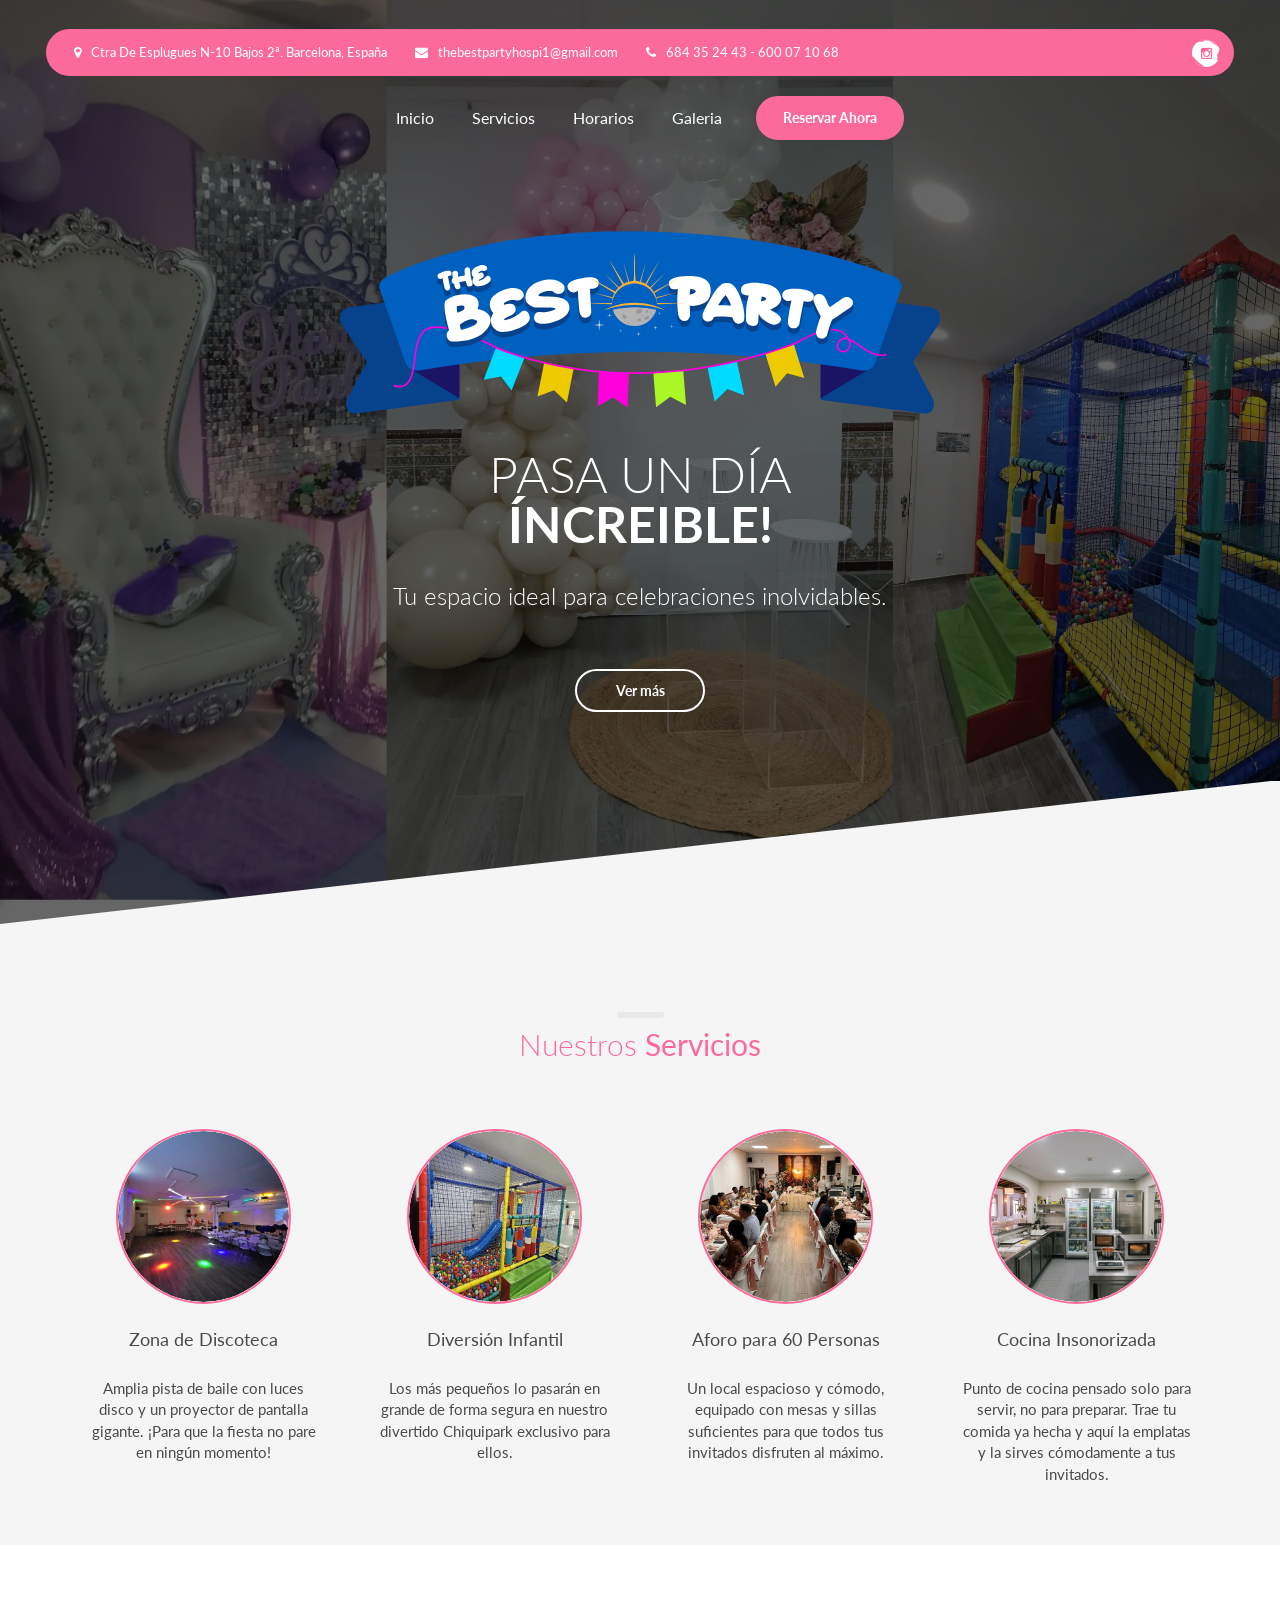
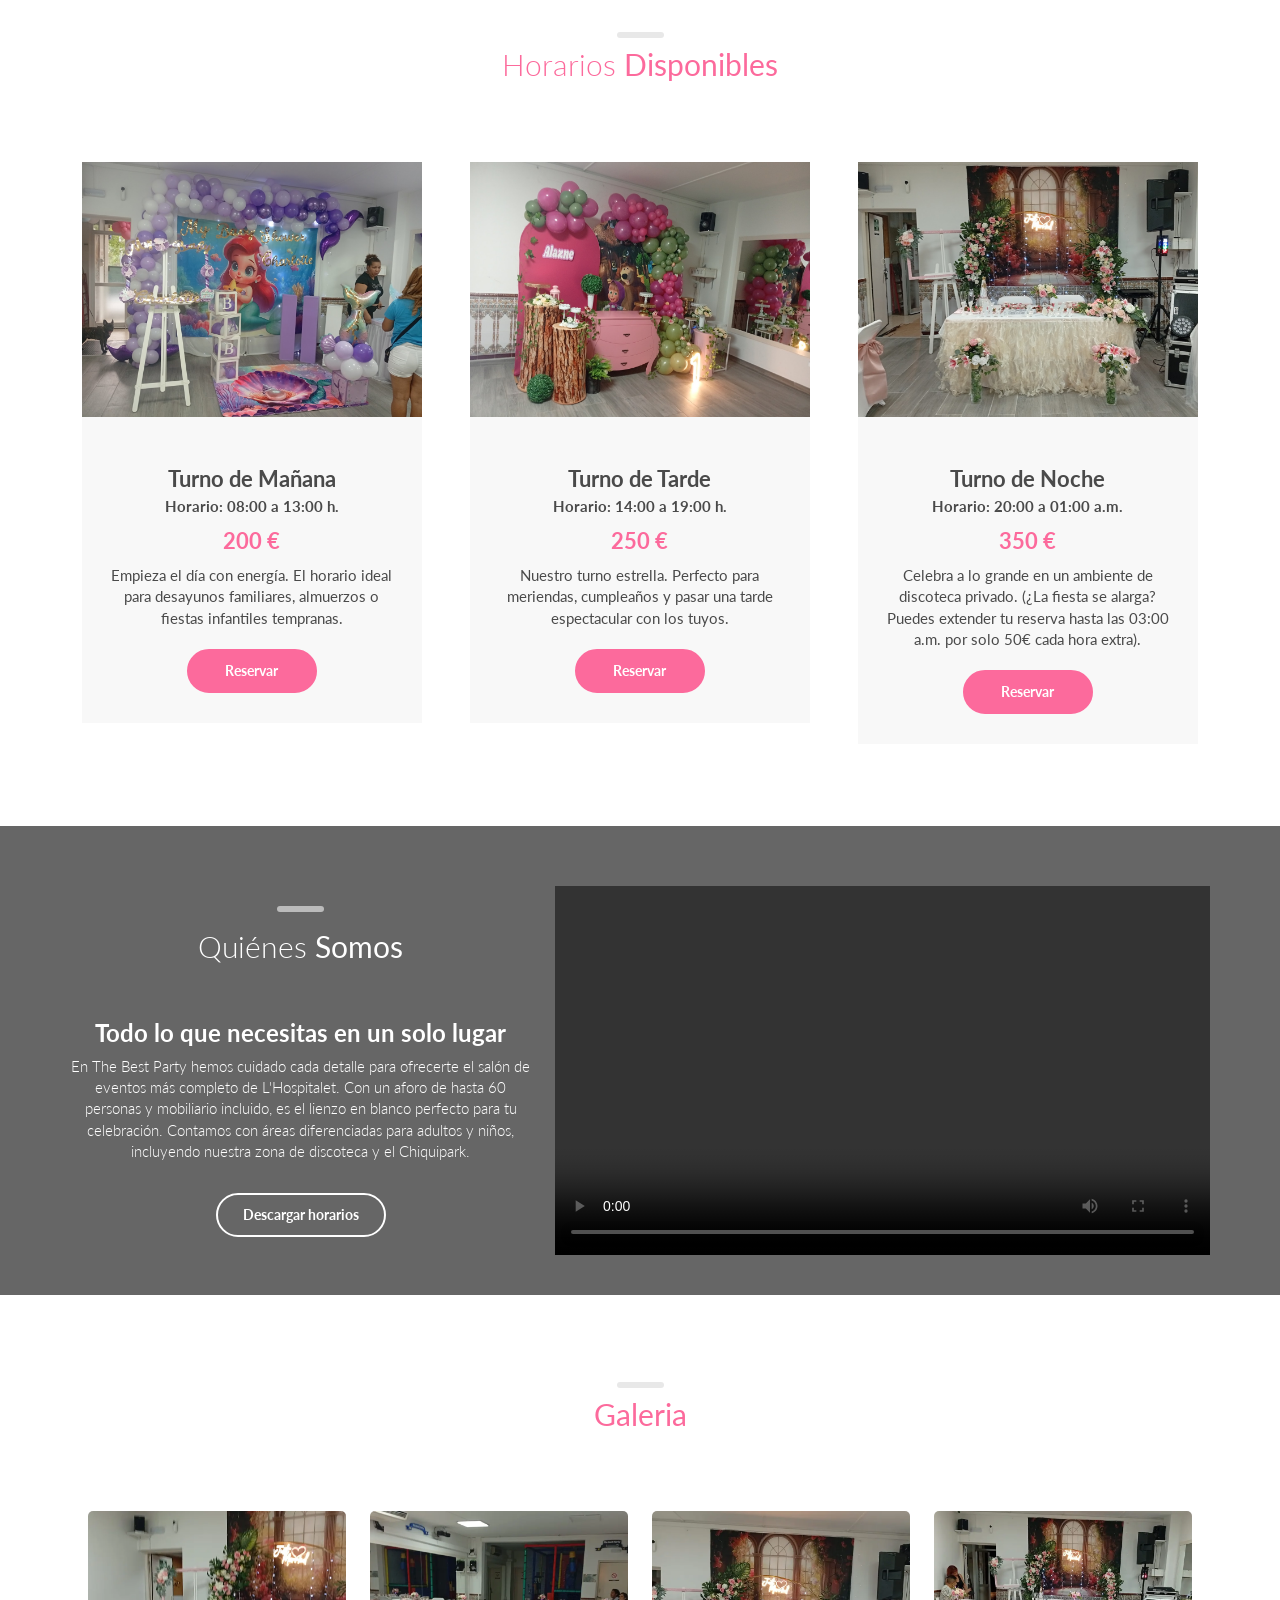
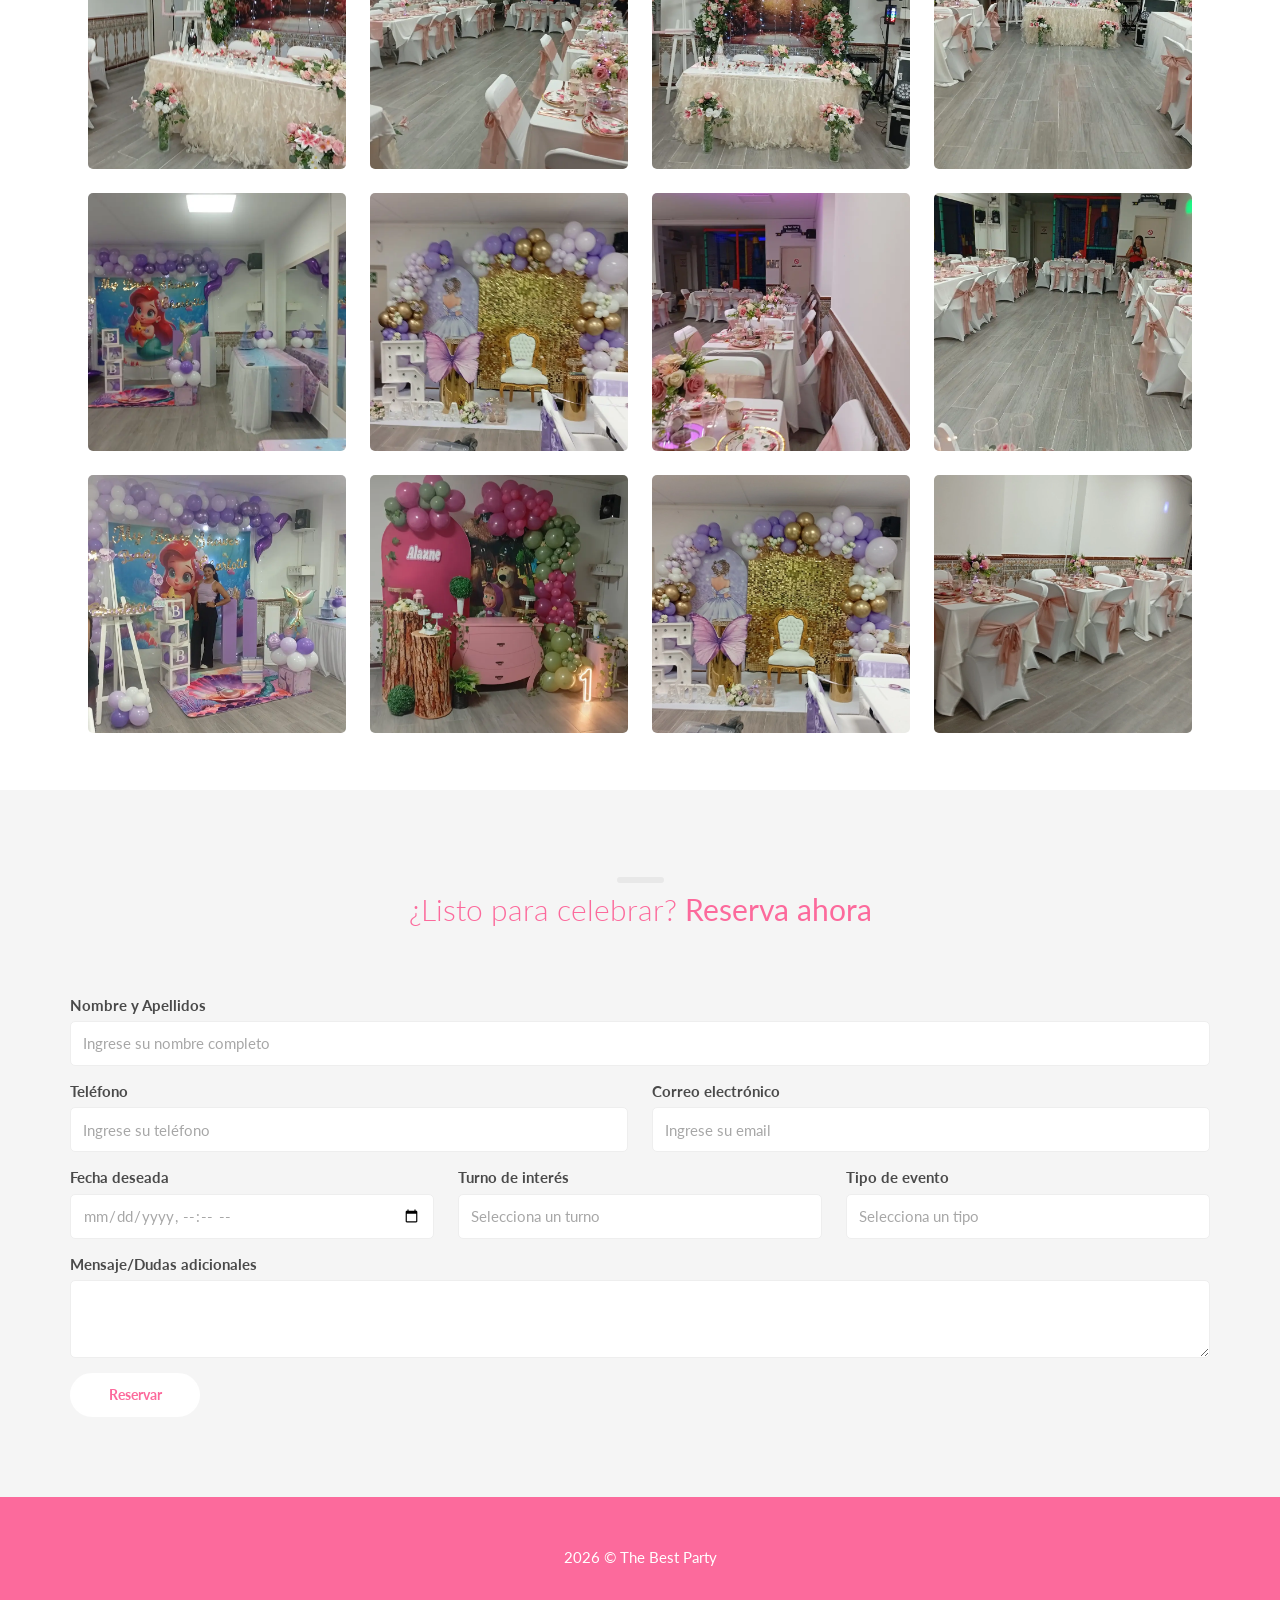
==== commit c5c873cc: "Actualizar direccion, telefonos y email en header y menu movil" ====
--- a/index.html
+++ b/index.html
@@ -268,8 +268,7 @@
                     <address class="ct-address ct-footer__address topbar__address">
                         <a href="https://maps.app.goo.gl/eQnaMVnvWV3NbYqj8" class="media ct-address__box" target="_blank">
                             <div class="media-left"><i class="fa fa-map-marker"></i></div>
-                            <div class="media-body"><span class="media-heading">Ctra. De Esplugues N-10 Bajos 2ª, 08906 L'Hospitalet de Llobregat,
-                                    Barcelona, España</span></div>
+                            <div class="media-body"><span class="media-heading">Ctra De Esplugues N-10 Bajos 2ª. Barcelona, España</span></div>
                         </a>
                         <a href="mailto:thebestpartyhospi1@gmail.com" class="media ct-address__box">
                             <div class="media-left"><i class="fa fa-envelope"></i></div>
@@ -278,7 +277,7 @@
                         </a>
                         <a href="tel:+34684352443" class="media ct-address__box">
                             <div class="media-left"><i class="fa fa-phone"></i></div>
-                            <div class="media-body"><span class="media-heading">684 352 443</span></div>
+                            <div class="media-body"><span class="media-heading">684 35 24 43 - 600 07 10 68</span></div>
                         </a>
                     </address>
                 </div>
@@ -754,17 +753,15 @@
             <address class="ct-address ct-footer__address ct-mobile-menu__address"><a
                     href="https://maps.app.goo.gl/eQnaMVnvWV3NbYqj8" class="media ct-address__box" target="_blank">
                     <div class="media-left"><i class="fa fa-map-marker"></i></div>
-                    <div class="media-body"><span class="media-heading">Ctra. De Esplugues N-10 Bajos 2ª, 08906 L'Hospitalet de Llobregat,
-                            Barcelona, España</span></div>
-                </a><a href="cdn-cgi/l/email-protection.html#82e1edecf6e3e1f6c2effbe1edece4e7f6f6ebace1edef"
+                    <div class="media-body"><span class="media-heading">Ctra De Esplugues N-10 Bajos 2ª. Barcelona, España</span></div>
+                </a><a href="mailto:thebestpartyhospi1@gmail.com"
                     class="media ct-address__box">
                     <div class="media-left"><i class="fa fa-envelope"></i></div>
-                    <div class="media-body"><span class="media-heading"><span class="__cf_email__"
-                                data-cfemail="d4b7bbbaa0b5b7a094b9adb7bbbab2b1a0a0bdfab7bbb9">[email&#160;protected]</span></span>
-                    </div>
-                </a><a href="tel:0123456789" class="media ct-address__box">
+                    <div class="media-body"><span class="media-heading"><span class="__cf_email__">thebestpartyhospi1@gmail.com</span></span>
+                    </div>
+                </a><a href="tel:+34684352443" class="media ct-address__box">
                     <div class="media-left"><i class="fa fa-phone"></i></div>
-                    <div class="media-body"><span class="media-heading">(012) 345-6789</span></div>
+                    <div class="media-body"><span class="media-heading">684 35 24 43 - 600 07 10 68</span></div>
                 </a>
             </address>
             <ul class="ct-socials list-inline list-unstyled">
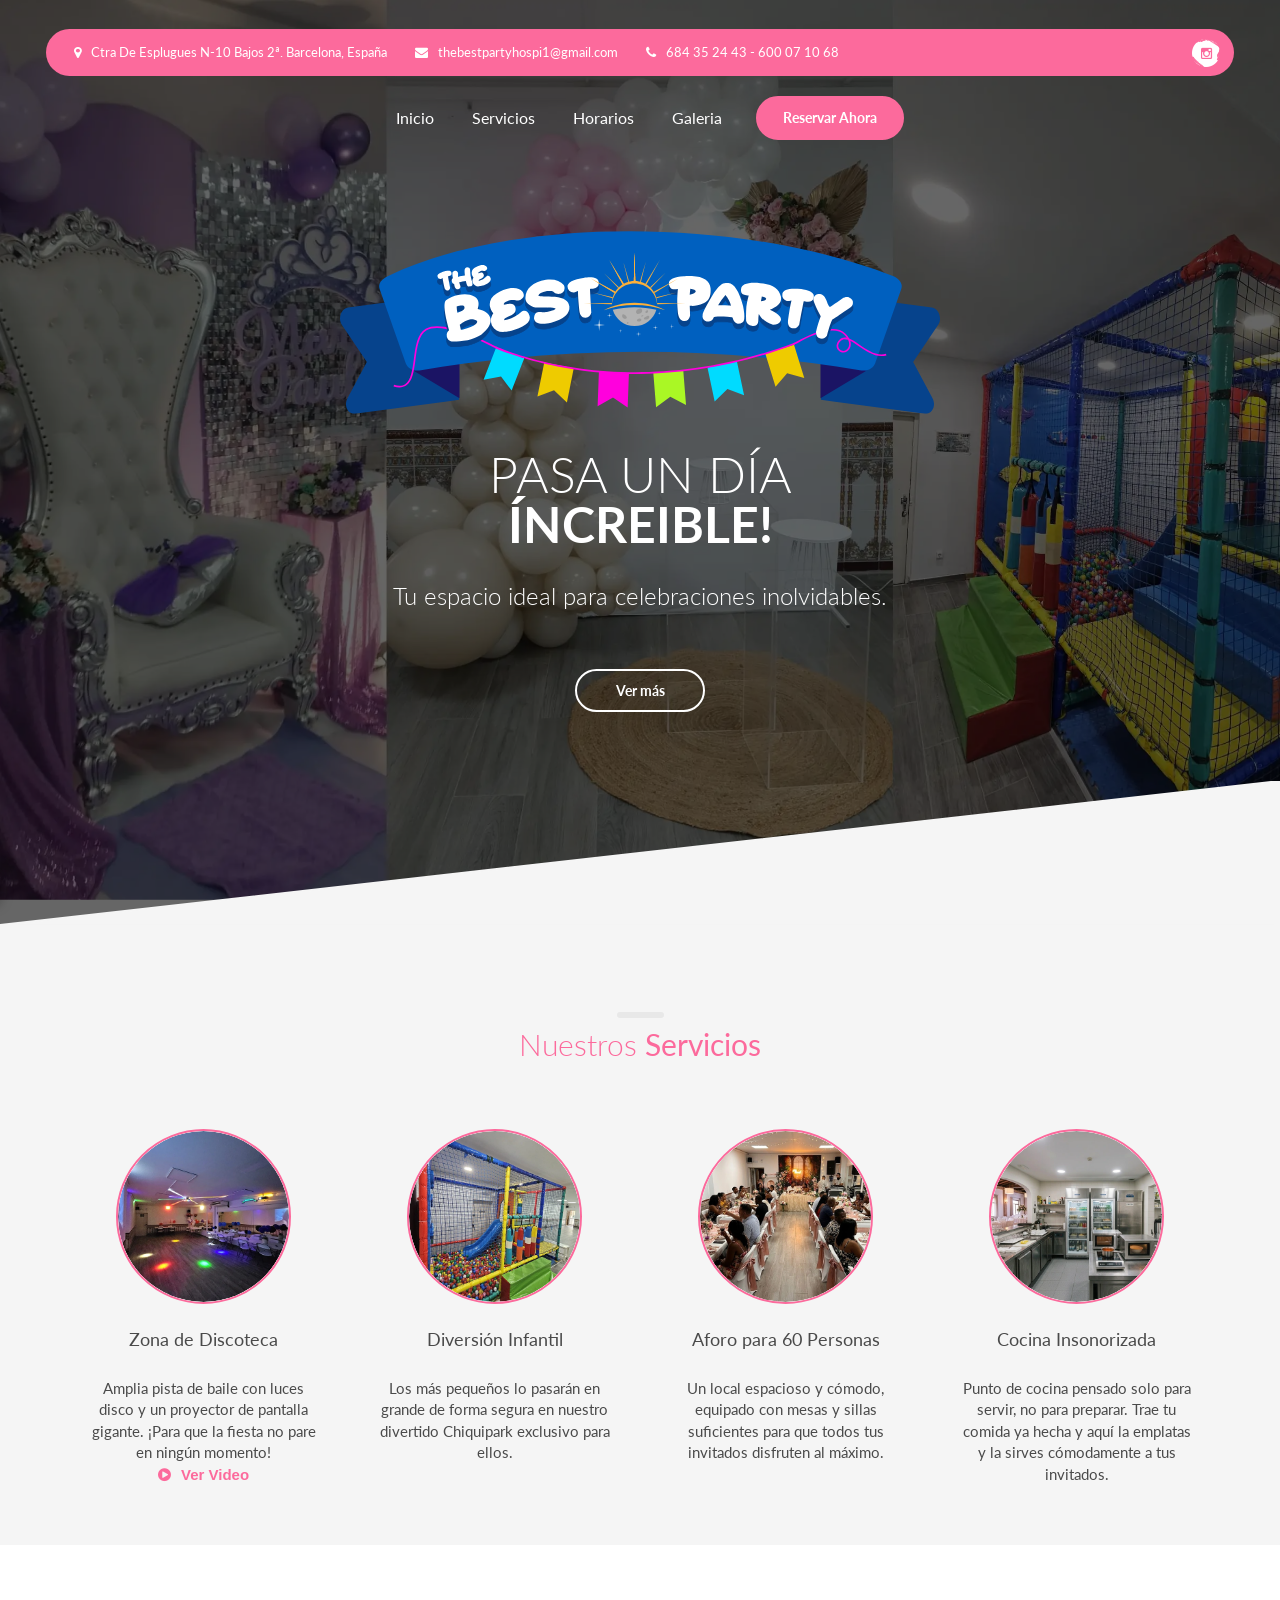
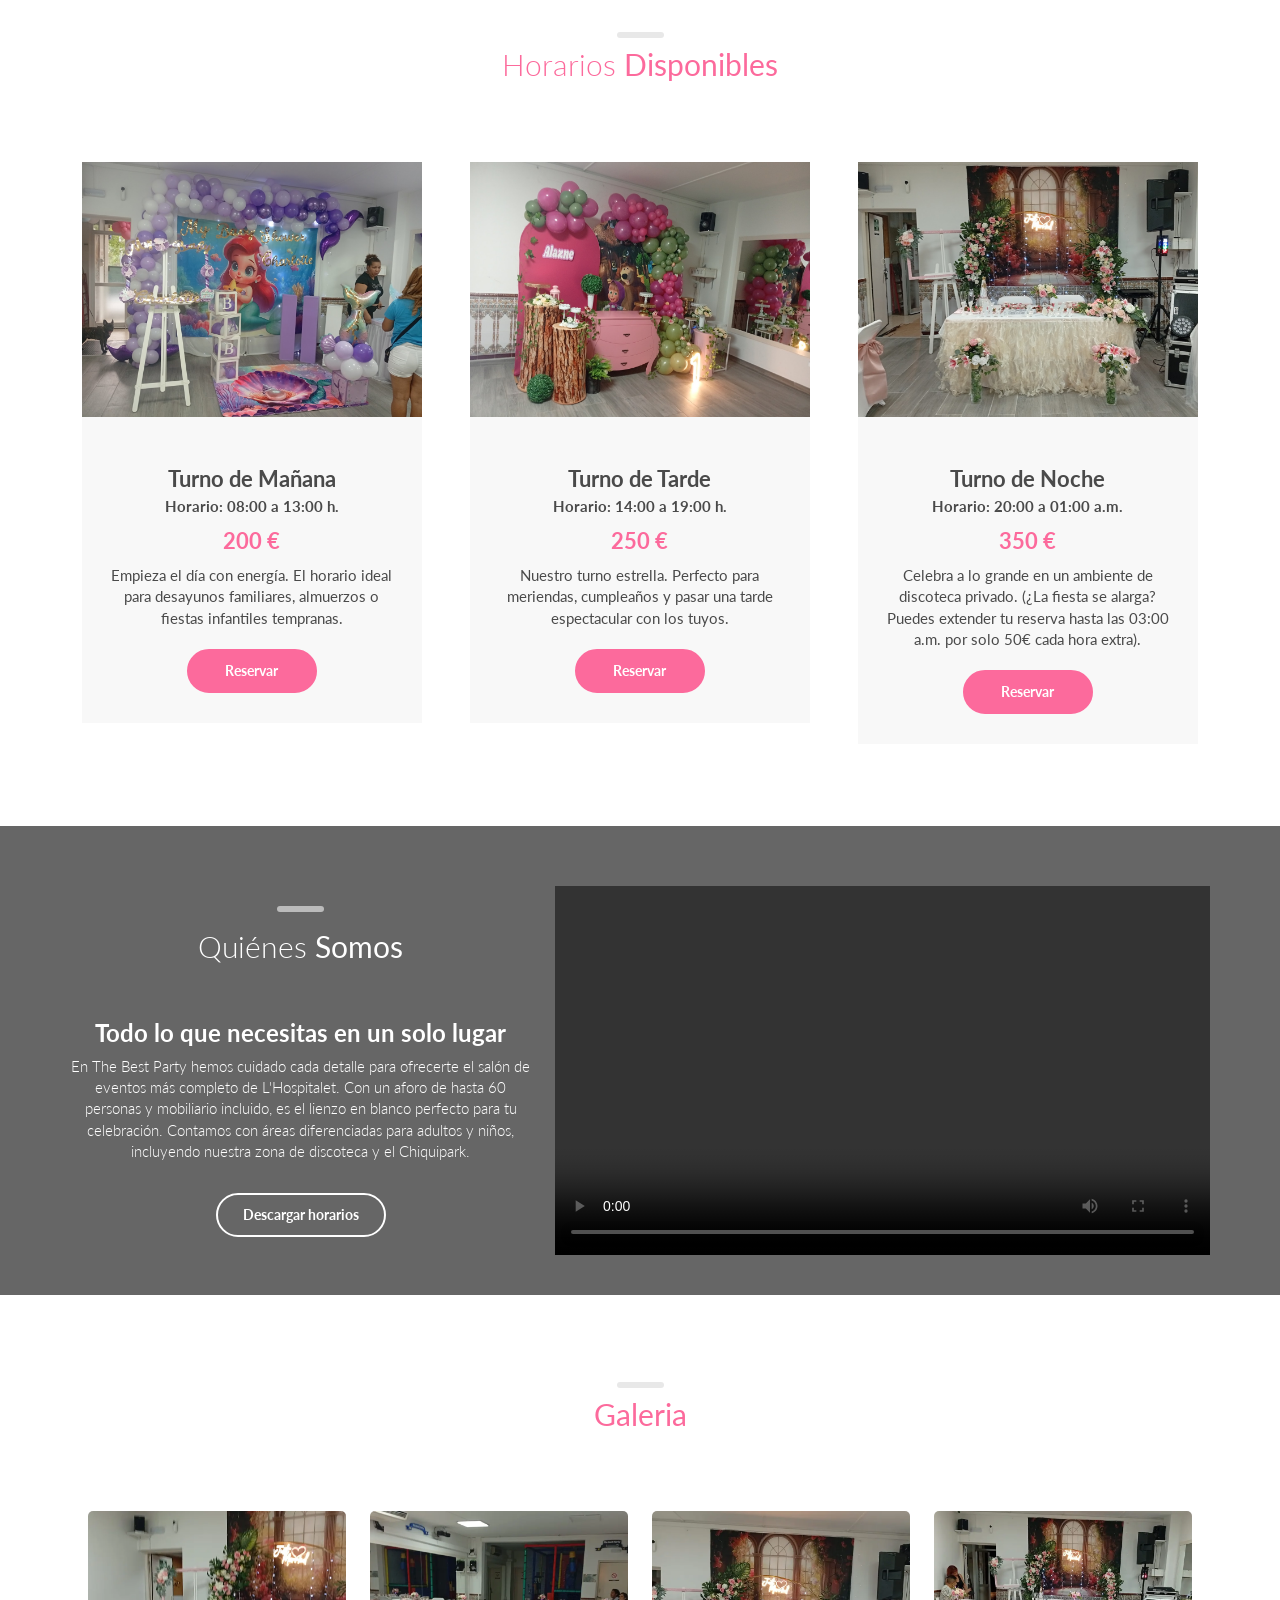
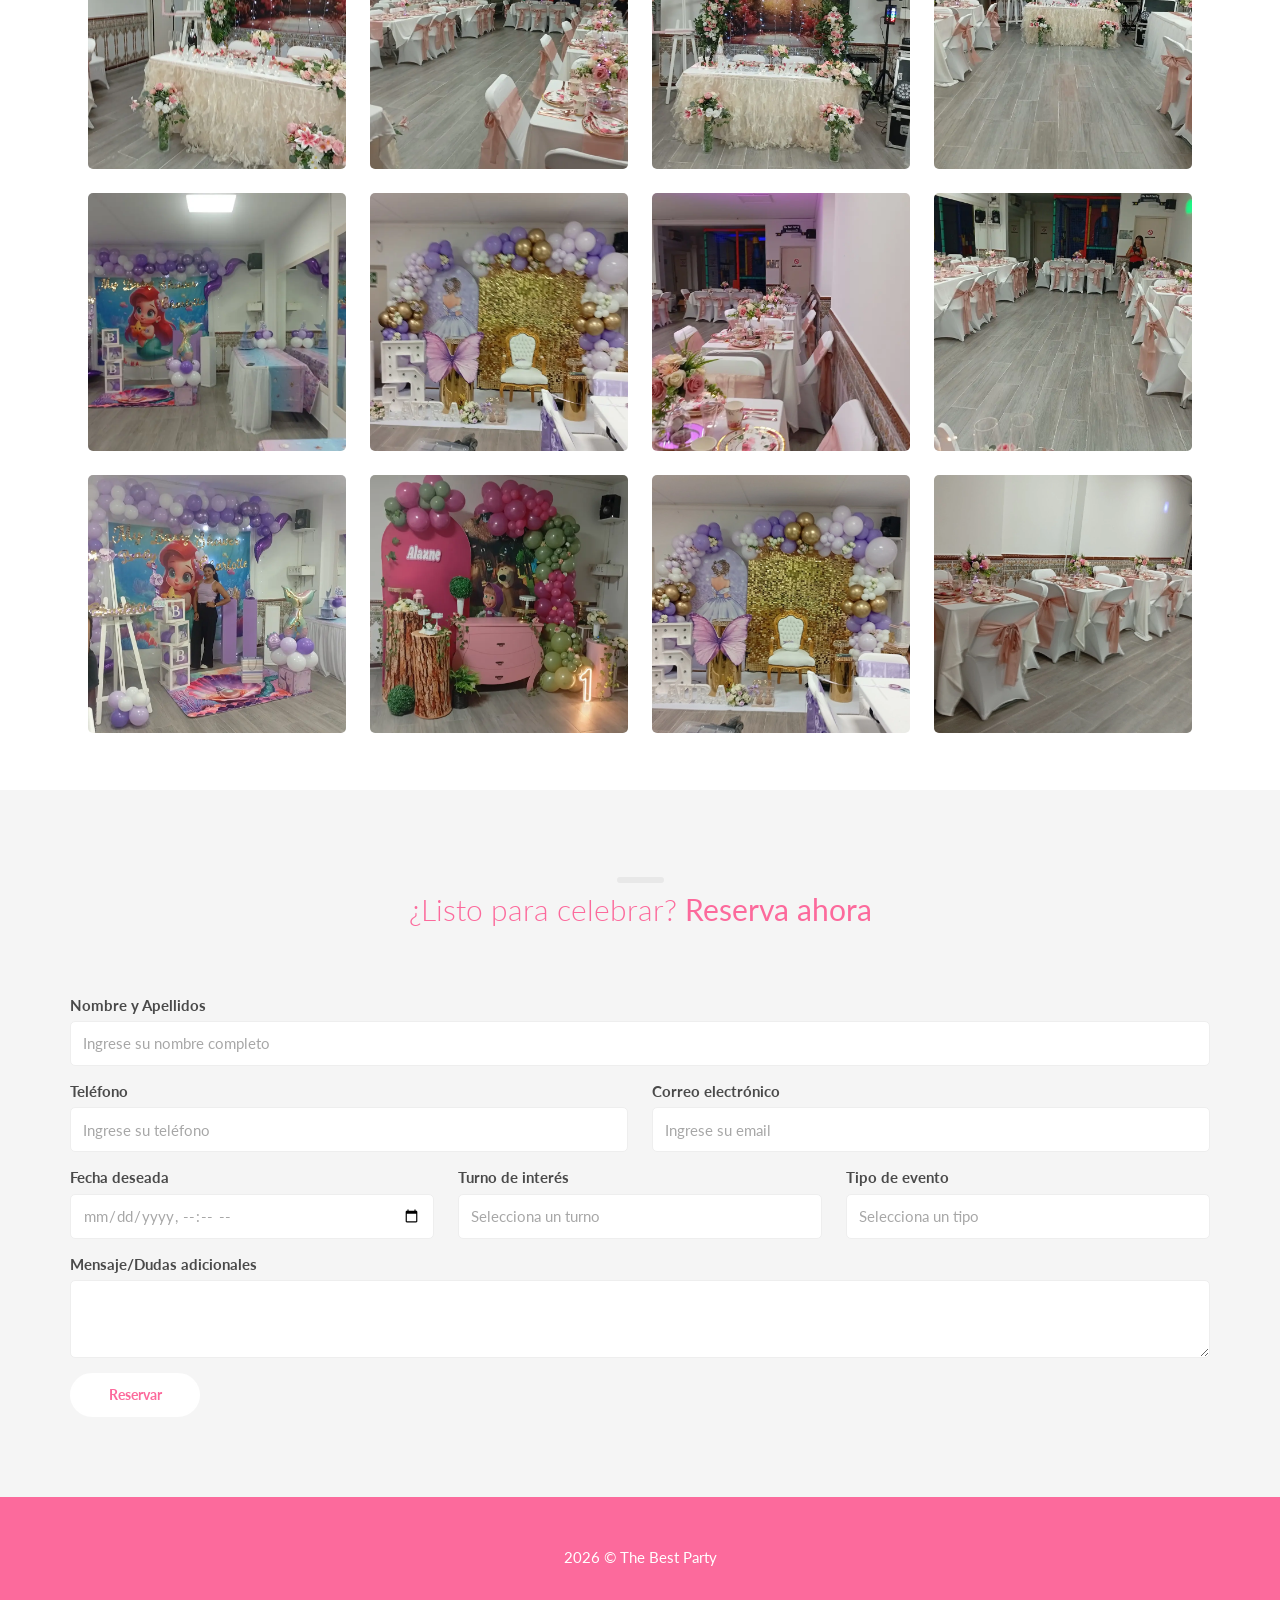
==== commit bbdd78ff: "Anadir favicon, SEO meta tags y modal de video en Servicios" ====
--- a/index.html
+++ b/index.html
@@ -7,15 +7,27 @@
 
 <head>
     <meta charset="UTF-8">
-    <meta name="description" content="Site Templates / Entertainment / Events">
+    <meta name="description" content="Salón de eventos en L'Hospitalet, Barcelona. Aforo para 60 personas, zona de discoteca y chiquipark. Cumpleaños, bautizos y fiestas de empresa. ¡Reserva ya!">
     <meta name="author" content="createIT">
     <meta http-equiv="X-UA-Compatible" content="IE=edge">
     <meta name="viewport"
         content="width=device-width, initial-scale=1, maximum-scale=1, user-scalable=no, shrink-to-fit=no">
     <meta name="format-detection" content="telephone=no">
-    <!-- <link rel="shortcut icon" href="assets/images/favicon.ico">
-    <link rel="apple-touch-icon" href="assets/images/favicon.png"> -->
-    <title>Homepage</title>
+    <link rel="canonical" href="https://eventosthebestparty.com/">
+    <link rel="icon" type="image/webp" href="assets/images/favicon.webp">
+    <title>Salón de Eventos The Best Party en Barcelona, España</title>
+    <!-- Open Graph / redes sociales -->
+    <meta property="og:type" content="website">
+    <meta property="og:locale" content="es_ES">
+    <meta property="og:site_name" content="The Best Party">
+    <meta property="og:url" content="https://eventosthebestparty.com/">
+    <meta property="og:title" content="Salón de Eventos The Best Party en Barcelona, España">
+    <meta property="og:description" content="Salón de eventos en L'Hospitalet, Barcelona. Aforo para 60 personas, zona de discoteca y chiquipark. Cumpleaños, bautizos y fiestas de empresa. ¡Reserva ya!">
+    <meta property="og:image" content="https://eventosthebestparty.com/assets/images/destacada-hero.webp">
+    <meta name="twitter:card" content="summary_large_image">
+    <meta name="twitter:title" content="Salón de Eventos The Best Party en Barcelona, España">
+    <meta name="twitter:description" content="Salón de eventos en L'Hospitalet, Barcelona. Aforo para 60 personas, zona de discoteca y chiquipark. Cumpleaños, bautizos y fiestas de empresa. ¡Reserva ya!">
+    <meta name="twitter:image" content="https://eventosthebestparty.com/assets/images/destacada-hero.webp">
     <link rel="stylesheet" href="assets/css/bootstrap.min.css">
     <link rel="stylesheet" href="assets/css/font-awesome.min.css">
     <link rel="stylesheet" href="assets/css/confetti.css">
@@ -237,6 +249,107 @@
 
         .page-scrolled .navbar.navbar-fixed {
             margin-top: 0;
+        }
+
+        /* Teléfonos: dos enlaces tel: independientes en una misma línea */
+        .ct-address__box .media-heading a {
+            color: inherit;
+            text-decoration: none;
+        }
+
+        .ct-address__box .media-heading a:hover,
+        .ct-address__box .media-heading a:focus {
+            color: inherit;
+            text-decoration: underline;
+        }
+
+        /* Enlace "Ver Video" en la tarjeta de servicios */
+        .ct-video-link {
+            display: inline-block;
+            margin-top: -15px;
+            font-size: 15px;
+            font-weight: 600;
+            color: #fc6a9c;
+            text-decoration: none;
+            transition: color 250ms cubic-bezier(0.55, 0, 0.1, 1);
+        }
+
+        .ct-video-link:hover,
+        .ct-video-link:focus {
+            color: #e0447c;
+            text-decoration: underline;
+        }
+
+        .ct-video-link .fa {
+            margin-right: 6px;
+        }
+
+        /* Modal de vídeo */
+        .ct-video-modal[hidden] {
+            display: none;
+        }
+
+        .ct-video-modal {
+            position: fixed;
+            top: 0;
+            left: 0;
+            right: 0;
+            bottom: 0;
+            z-index: 1050;
+            display: flex;
+            align-items: center;
+            justify-content: center;
+            padding: 20px;
+        }
+
+        .ct-video-modal__backdrop {
+            position: absolute;
+            top: 0;
+            left: 0;
+            width: 100%;
+            height: 100%;
+            background: rgba(17, 17, 17, 0.85);
+        }
+
+        .ct-video-modal__dialog {
+            position: relative;
+            width: 100%;
+            max-width: 900px;
+            background: #111;
+            border-radius: 6px;
+            box-shadow: 0 10px 40px rgba(0, 0, 0, 0.5);
+        }
+
+        .ct-video-modal__player {
+            display: block;
+            width: 100%;
+            max-height: 80vh;
+            border-radius: 6px;
+        }
+
+        .ct-video-modal__close {
+            position: absolute;
+            top: -44px;
+            right: 0;
+            width: 36px;
+            height: 36px;
+            padding: 0;
+            border: none;
+            border-radius: 50%;
+            background: #fc6a9c;
+            color: #fff;
+            font-size: 22px;
+            line-height: 36px;
+            cursor: pointer;
+        }
+
+        .ct-video-modal__close:hover,
+        .ct-video-modal__close:focus {
+            background: #e0447c;
+        }
+
+        body.ct-modal-open {
+            overflow: hidden;
         }
     </style>
     <!--[if lt IE 9]>
@@ -275,10 +388,10 @@
                             <div class="media-body"><span class="media-heading"><span class="__cf_email__">thebestpartyhospi1@gmail.com</span></span>
                             </div>
                         </a>
-                        <a href="tel:+34684352443" class="media ct-address__box">
+                        <div class="media ct-address__box">
                             <div class="media-left"><i class="fa fa-phone"></i></div>
-                            <div class="media-body"><span class="media-heading">684 35 24 43 - 600 07 10 68</span></div>
-                        </a>
+                            <div class="media-body"><span class="media-heading"><a href="tel:+34684352443">684 35 24 43</a> - <a href="tel:+34600071068">600 07 10 68</a></span></div>
+                        </div>
                     </address>
                 </div>
                 <div class="topbar__inner">
@@ -339,7 +452,7 @@
                     <h2 class="ct-section-header">Nuestros <b>Servicios</b></h2>
                     <div class="row">
                         <div class="col-md-3 col-xs-12">
-                            <a href="#" class="ct-icon-box">
+                            <div class="ct-icon-box">
                                 <div class="ct-icon-box__inner">
                                     <div class="ct-icon-box__icon ct-icon-box__icon--photo">
                                         <div class="inner">
@@ -349,8 +462,11 @@
                                     <h3 class="ct-icon-box__header">Zona de Discoteca</h3>
                                     <p class="ct-icon-box__content">Amplia pista de baile con luces disco y un proyector de pantalla gigante. ¡Para que la fiesta no pare en ningún momento!
                                     </p>
-                                </div>
-                            </a>
+                                    <a href="assets/video-disco.mp4" class="ct-video-link js-video-open">
+                                        <i class="fa fa-play-circle"></i> Ver Video
+                                    </a>
+                                </div>
+                            </div>
                         </div>
                         <div class="col-md-3 col-xs-12">
                             <a href="#" class="ct-icon-box">
@@ -759,10 +875,10 @@
                     <div class="media-left"><i class="fa fa-envelope"></i></div>
                     <div class="media-body"><span class="media-heading"><span class="__cf_email__">thebestpartyhospi1@gmail.com</span></span>
                     </div>
-                </a><a href="tel:+34684352443" class="media ct-address__box">
+                </a><div class="media ct-address__box">
                     <div class="media-left"><i class="fa fa-phone"></i></div>
-                    <div class="media-body"><span class="media-heading">684 35 24 43 - 600 07 10 68</span></div>
-                </a>
+                    <div class="media-body"><span class="media-heading"><a href="tel:+34684352443">684 35 24 43</a> - <a href="tel:+34600071068">600 07 10 68</a></span></div>
+                </div>
             </address>
             <ul class="ct-socials list-inline list-unstyled">
                 <li class="ct-socials__item ct-socials__item--instagram"><a href="https://www.instagram.com/thebestparty_hospitalet/" target="_blank"><i
@@ -775,10 +891,56 @@
     <!-- ******************* -->
     <!-- *** JavaScripts *** -->
     <!-- ******************* -->
+    <!-- Modal de vídeo - Zona de Discoteca -->
+    <div id="video-modal" class="ct-video-modal" role="dialog" aria-modal="true" aria-label="Vídeo de la zona de discoteca" hidden>
+        <div class="ct-video-modal__backdrop" data-video-close></div>
+        <div class="ct-video-modal__dialog">
+            <button type="button" class="ct-video-modal__close" data-video-close aria-label="Cerrar vídeo">&times;</button>
+            <video id="video-disco" class="ct-video-modal__player" controls playsinline preload="none">
+                <source src="assets/video-disco.mp4" type="video/mp4">
+                Tu navegador no admite la reproducción de vídeo.
+            </video>
+        </div>
+    </div>
     <script src="assets/js/confetti.min.js"></script>
     <script src="assets/js/main.js"></script>
     <script src="assets/js/confetti.js"></script>
     <script>
+        (function() {
+            var modal = document.getElementById('video-modal');
+            var video = document.getElementById('video-disco');
+            var lastFocused = null;
+
+            function openModal(e) {
+                e.preventDefault();
+                lastFocused = document.activeElement;
+                modal.hidden = false;
+                document.body.classList.add('ct-modal-open');
+                modal.querySelector('.ct-video-modal__close').focus();
+                video.play().catch(function() { /* el navegador puede bloquear el autoplay */ });
+            }
+
+            function closeModal() {
+                video.pause();
+                video.currentTime = 0;
+                modal.hidden = true;
+                document.body.classList.remove('ct-modal-open');
+                if (lastFocused) { lastFocused.focus(); }
+            }
+
+            [].forEach.call(document.querySelectorAll('.js-video-open'), function(link) {
+                link.addEventListener('click', openModal);
+            });
+
+            [].forEach.call(modal.querySelectorAll('[data-video-close]'), function(el) {
+                el.addEventListener('click', closeModal);
+            });
+
+            document.addEventListener('keydown', function(e) {
+                if (e.key === 'Escape' && !modal.hidden) { closeModal(); }
+            });
+        })();
+
         document.getElementById('reserva-form').addEventListener('submit', function(e) {
             e.preventDefault();
             var form = this;
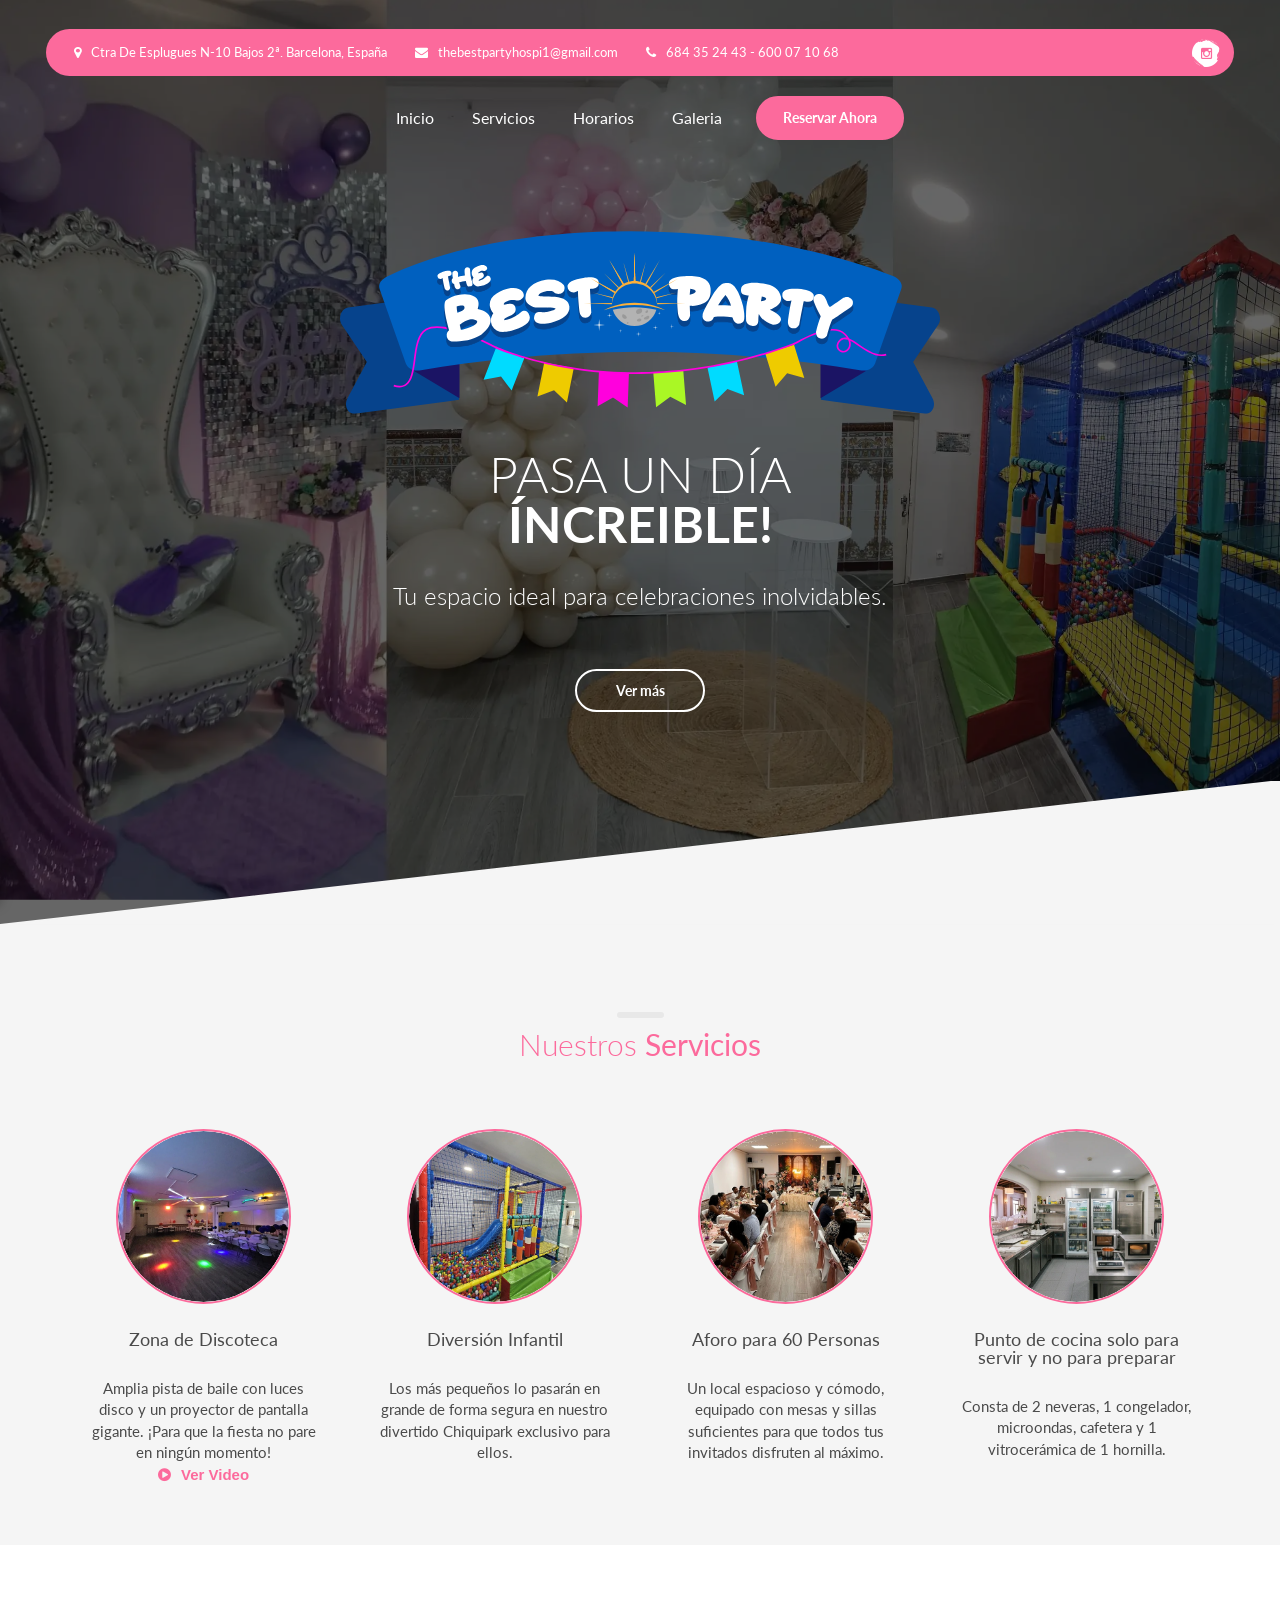
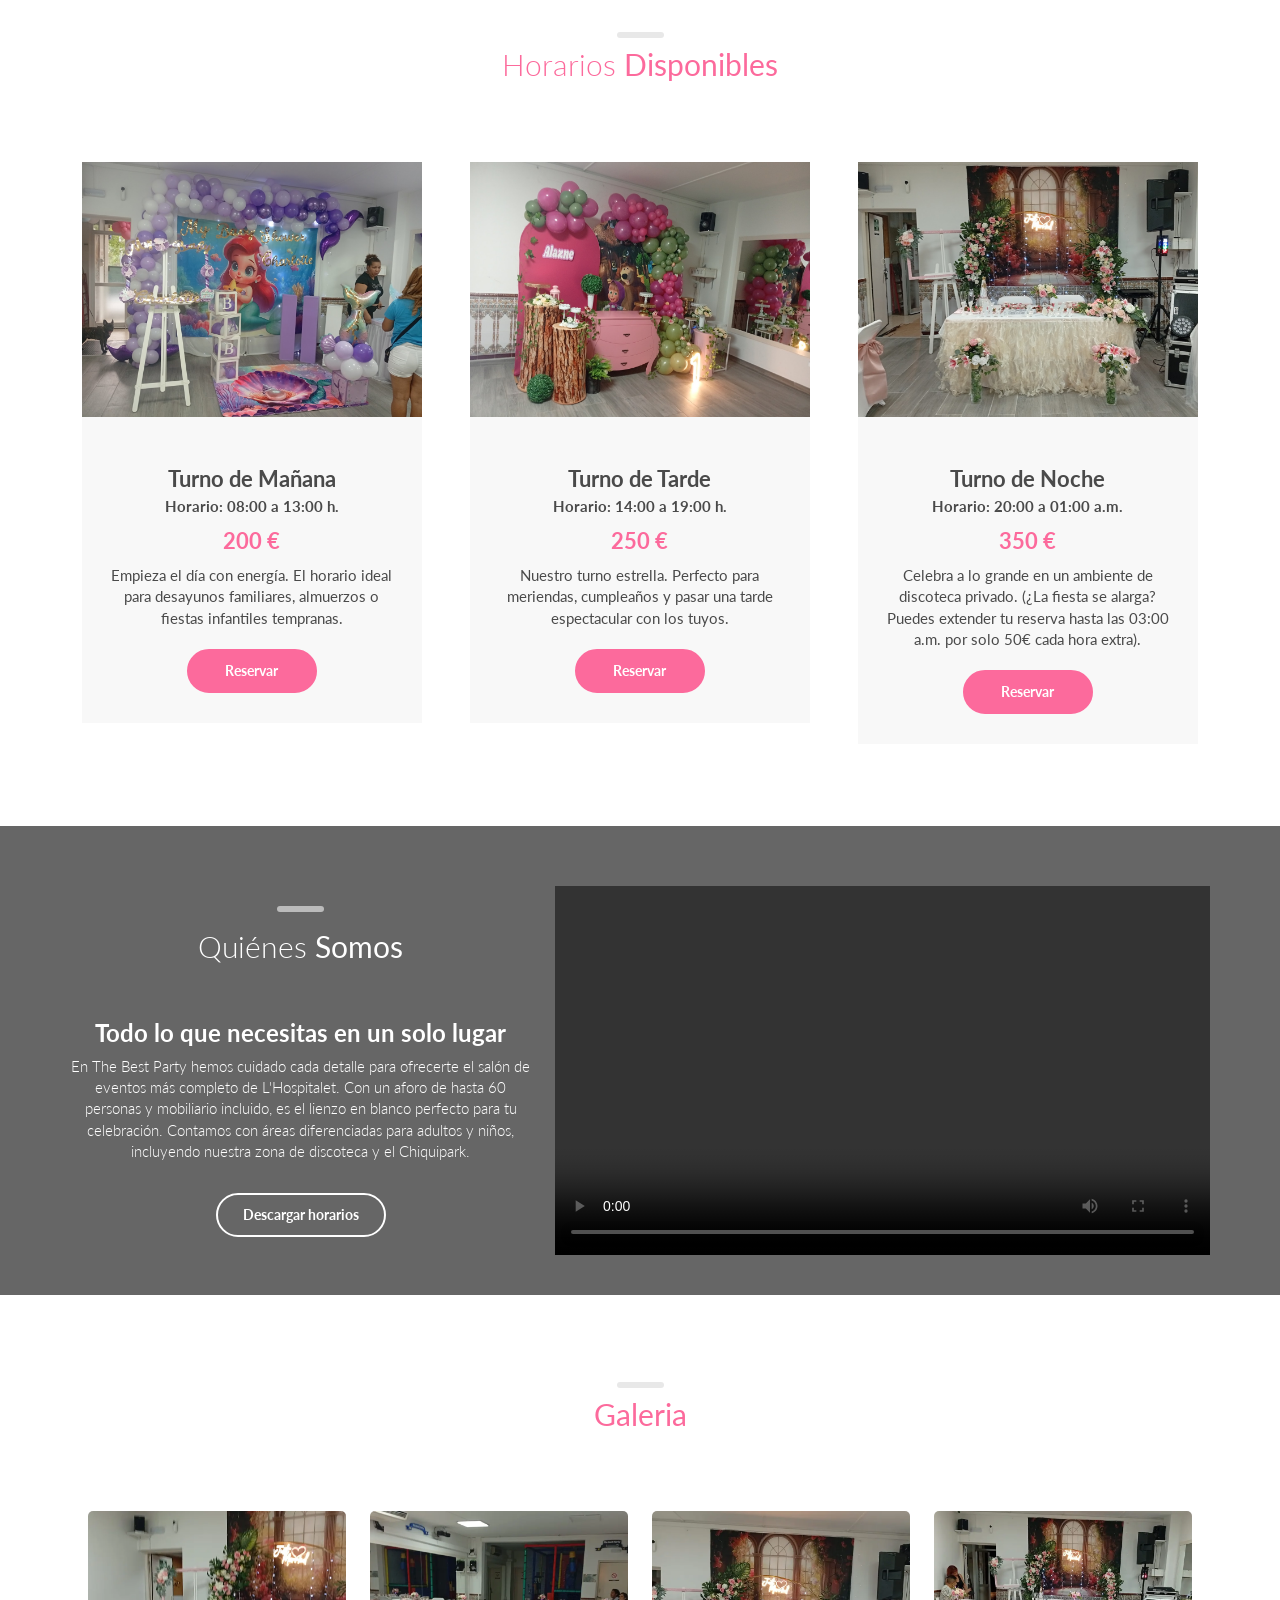
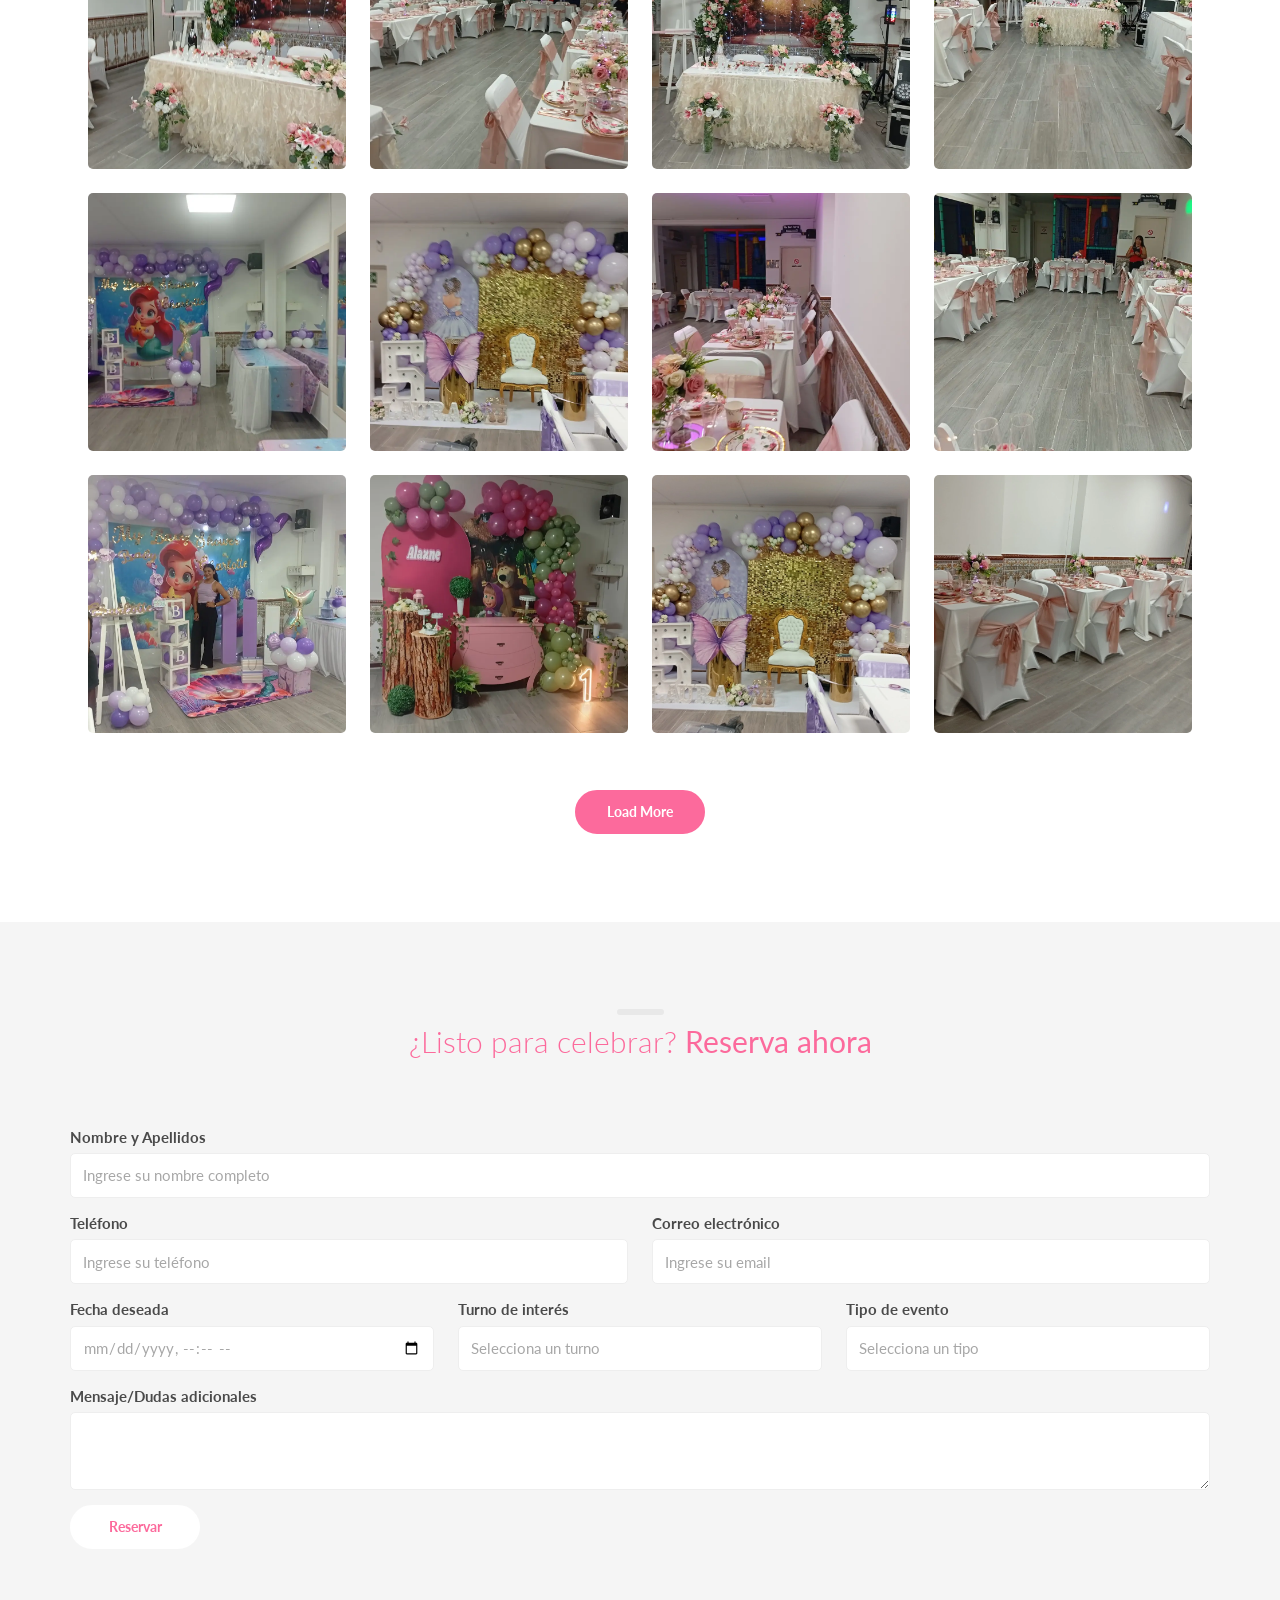
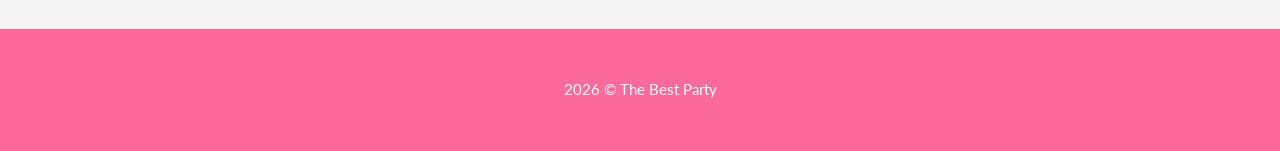
==== commit 6a7a0269: "Actualizar servicio de cocina: titulo y equipamiento" ====
--- a/index.html
+++ b/index.html
@@ -501,11 +501,11 @@
                                 <div class="ct-icon-box__inner">
                                     <div class="ct-icon-box__icon ct-icon-box__icon--photo">
                                         <div class="inner">
-                                            <img src="assets/images/servicios/area-cafe.webp" alt="Cocina Insonorizada" />
-                                        </div>
-                                    </div>
-                                    <h3 class="ct-icon-box__header">Cocina Insonorizada</h3>
-                                    <p class="ct-icon-box__content">Punto de cocina pensado solo para servir, no para preparar. Trae tu comida ya hecha y aquí la emplatas y la sirves cómodamente a tus invitados.
+                                            <img src="assets/images/servicios/area-cafe.webp" alt="Punto de cocina solo para servir y no para preparar" />
+                                        </div>
+                                    </div>
+                                    <h3 class="ct-icon-box__header">Punto de cocina solo para servir y no para preparar</h3>
+                                    <p class="ct-icon-box__content">Consta de 2 neveras, 1 congelador, microondas, cafetera y 1 vitrocerámica de 1 hornilla.
                                     </p>
                                 </div>
                             </a>
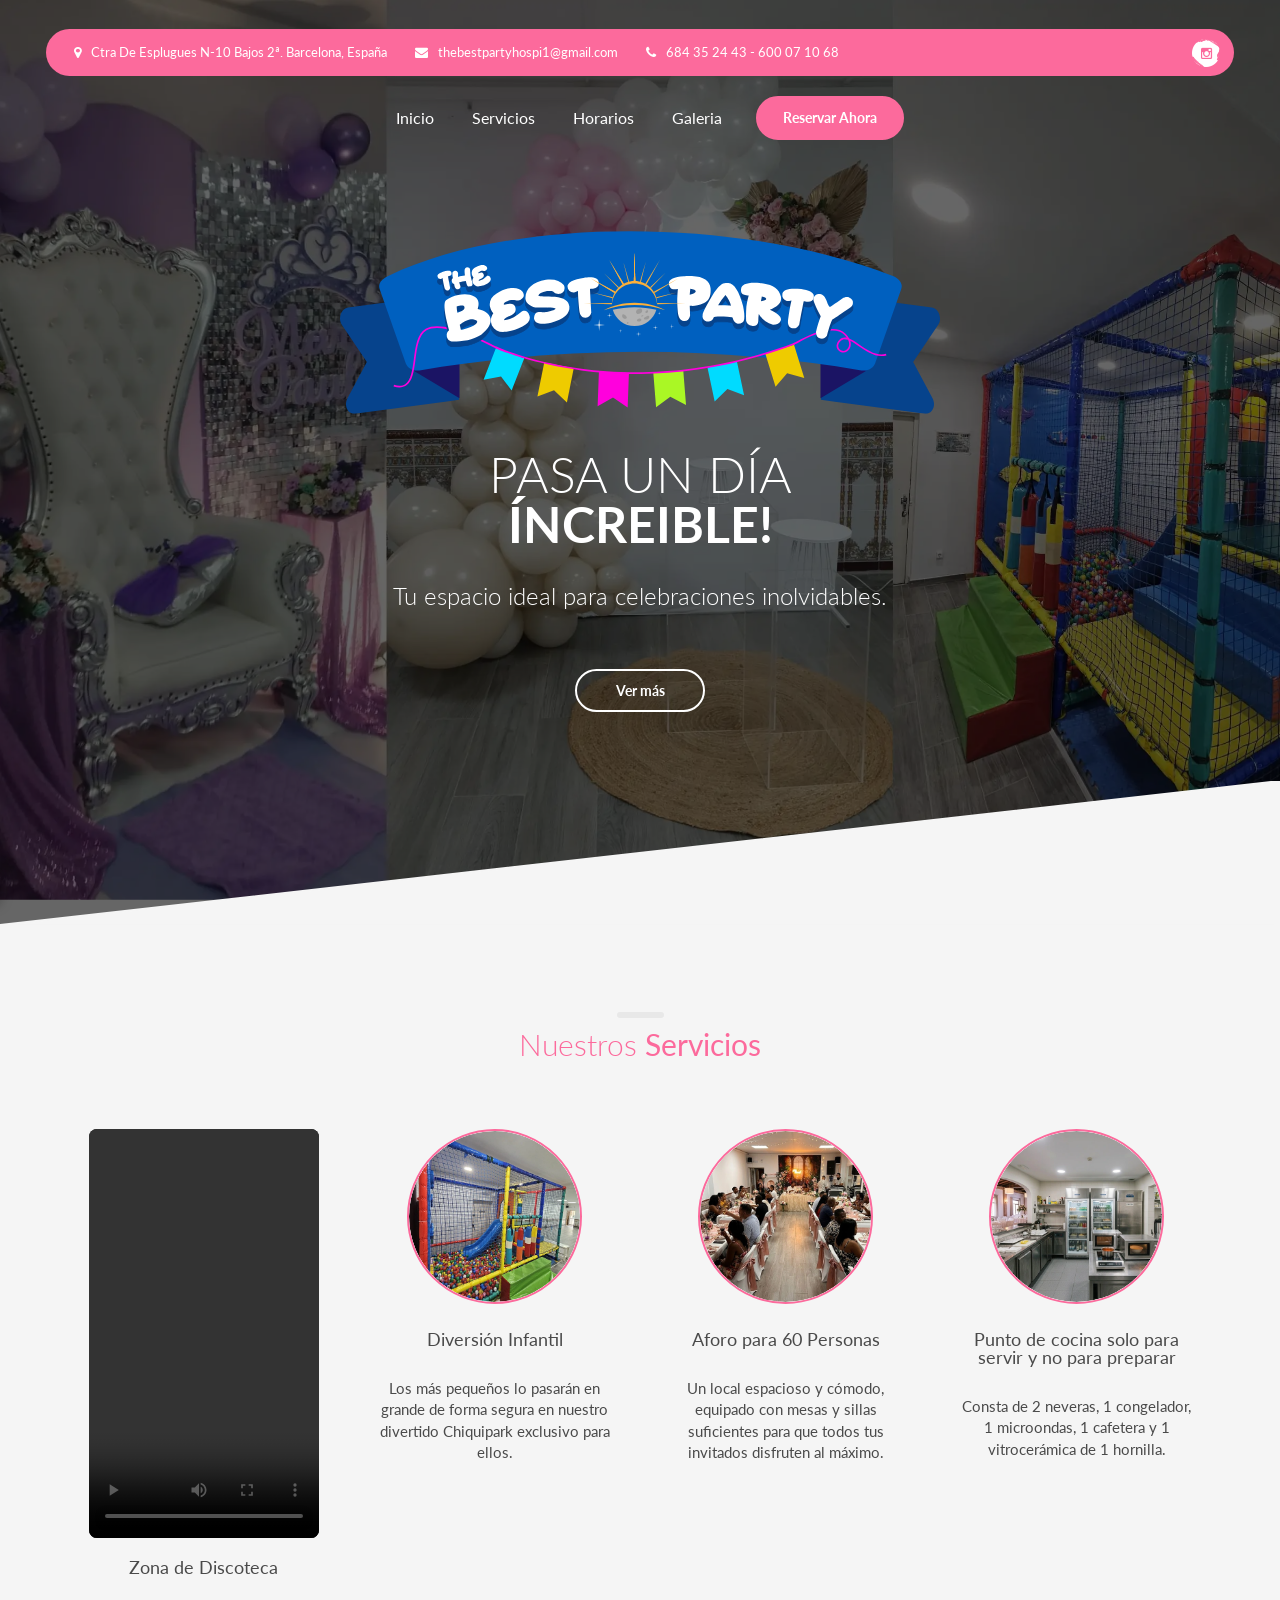
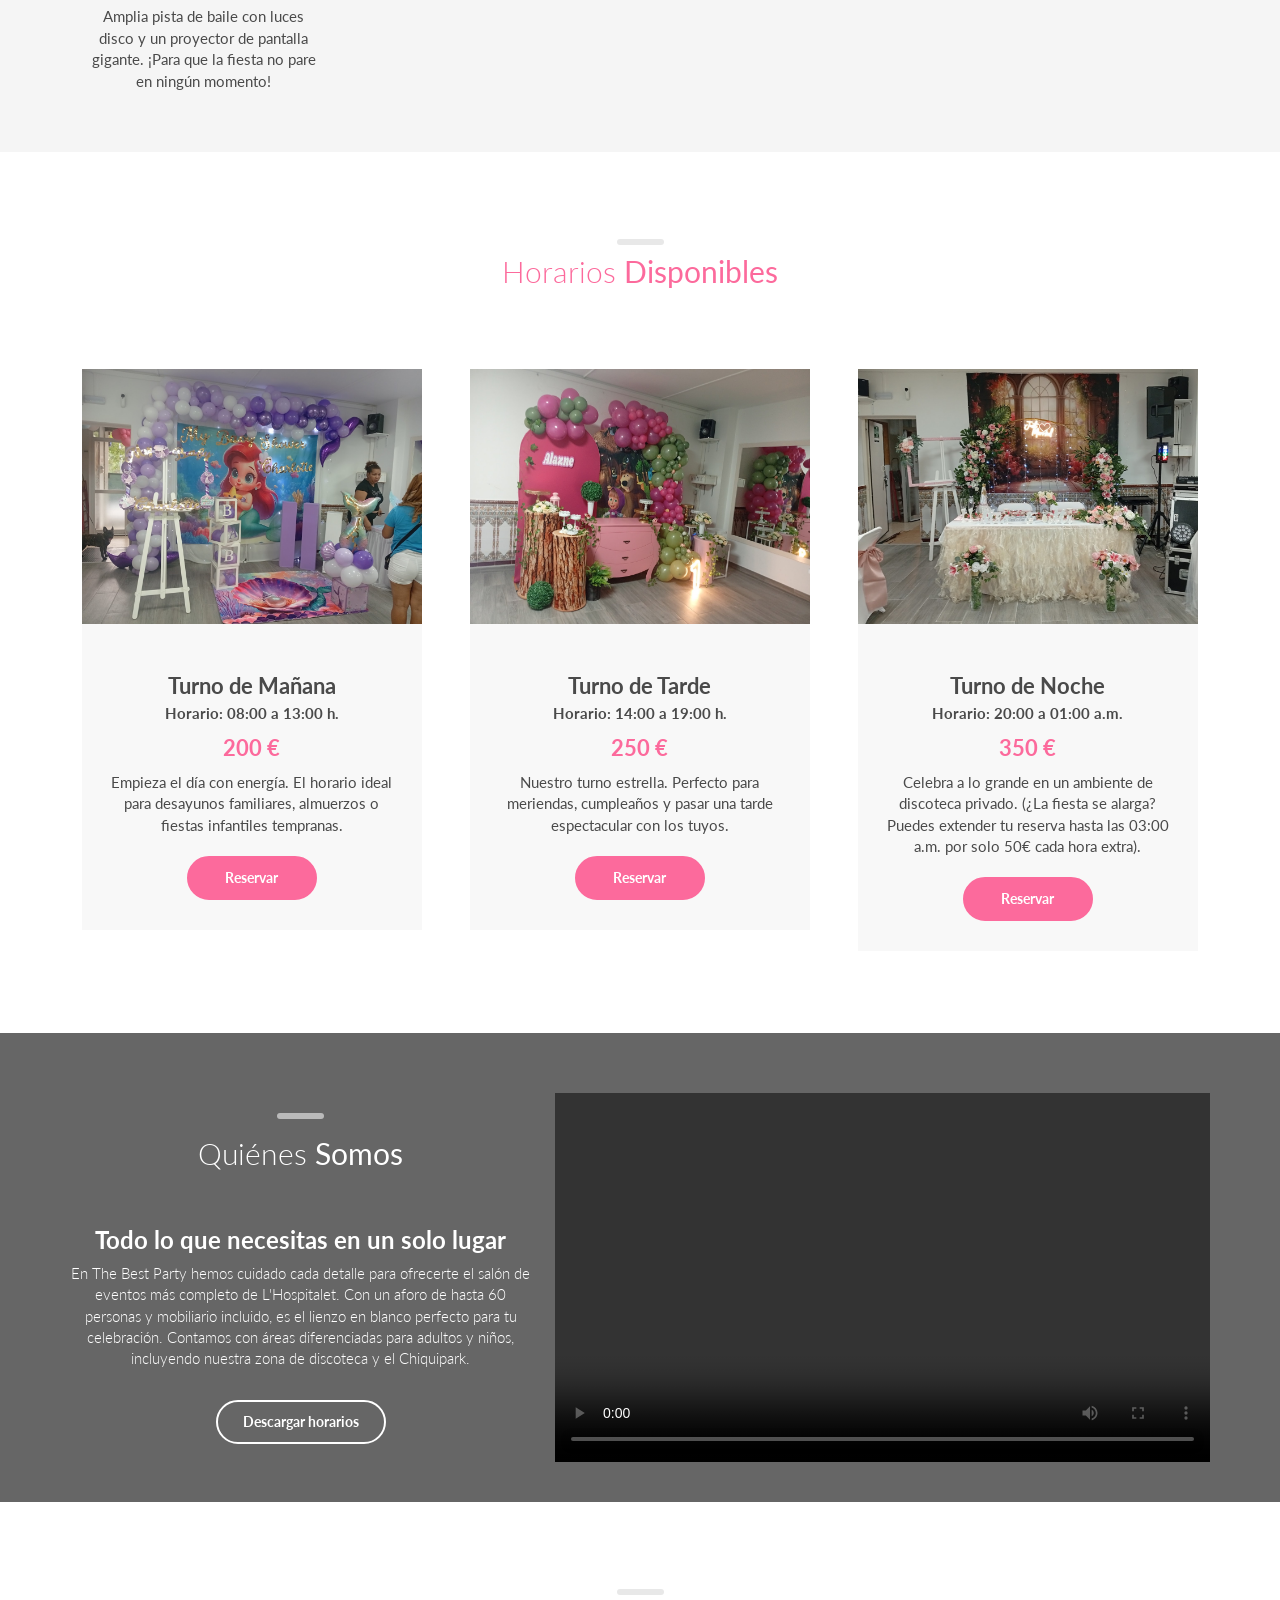
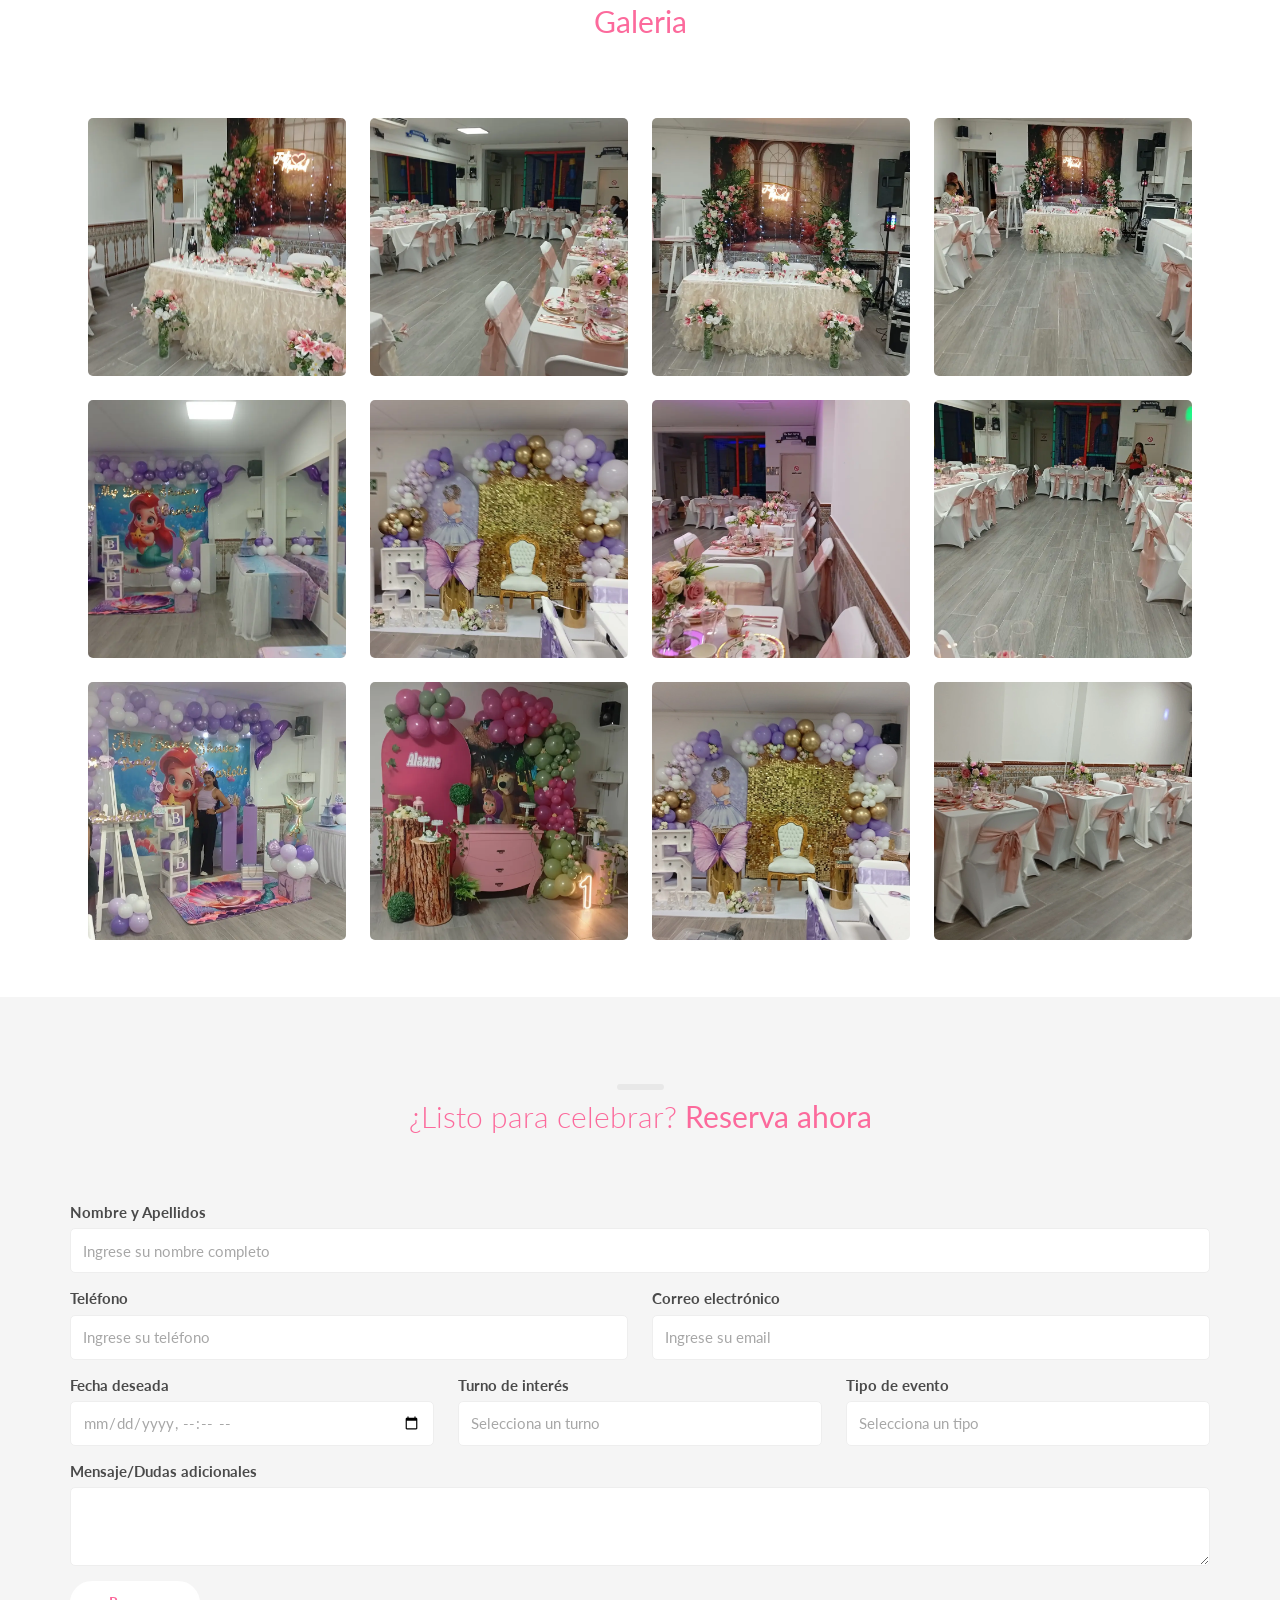
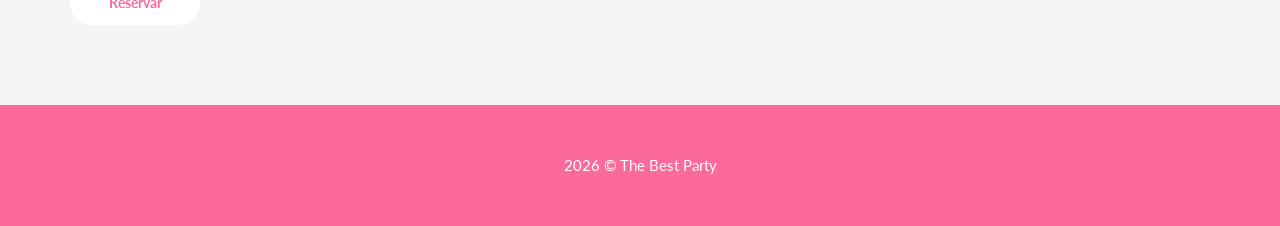
==== commit 0ab2f887: "Duplicar box Zona de Discoteca con video incrustado" ====
--- a/index.html
+++ b/index.html
@@ -282,6 +282,23 @@
 
         .ct-video-link .fa {
             margin-right: 6px;
+        }
+
+        /* Vídeo incrustado en la tarjeta de servicios (Opción B) */
+        .ct-icon-box__video {
+            width: 100%;
+            max-width: 240px;
+            margin: 0 auto 20px;
+        }
+
+        .ct-icon-box__player {
+            display: block;
+            width: 100%;
+            height: auto;
+            /* proporción original del vídeo: 478 x 850 (vertical) */
+            aspect-ratio: 478 / 850;
+            border-radius: 8px;
+            background: #111;
         }
 
         /* Modal de vídeo */
@@ -451,6 +468,8 @@
                 <div class="container">
                     <h2 class="ct-section-header">Nuestros <b>Servicios</b></h2>
                     <div class="row">
+                        <!-- ===== OPCIÓN A (original, oculta): foto redonda + enlace "Ver Video" que abre el modal =====
+                             Para volver a esta versión: descomenta este bloque y comenta la OPCIÓN B de abajo.
                         <div class="col-md-3 col-xs-12">
                             <div class="ct-icon-box">
                                 <div class="ct-icon-box__inner">
@@ -468,6 +487,26 @@
                                 </div>
                             </div>
                         </div>
+                        ===== FIN OPCIÓN A ===== -->
+
+                        <!-- ===== OPCIÓN B (activa): vídeo incrustado en formato original 478x850 ===== -->
+                        <div class="col-md-3 col-xs-12">
+                            <div class="ct-icon-box">
+                                <div class="ct-icon-box__inner">
+                                    <div class="ct-icon-box__video">
+                                        <video class="ct-icon-box__player" controls playsinline preload="metadata"
+                                            width="478" height="850">
+                                            <source src="assets/video-disco.mp4" type="video/mp4">
+                                            Tu navegador no admite la reproducción de vídeo.
+                                        </video>
+                                    </div>
+                                    <h3 class="ct-icon-box__header">Zona de Discoteca</h3>
+                                    <p class="ct-icon-box__content">Amplia pista de baile con luces disco y un proyector de pantalla gigante. ¡Para que la fiesta no pare en ningún momento!
+                                    </p>
+                                </div>
+                            </div>
+                        </div>
+                        <!-- ===== FIN OPCIÓN B ===== -->
                         <div class="col-md-3 col-xs-12">
                             <a href="#" class="ct-icon-box">
                                 <div class="ct-icon-box__inner">
@@ -505,7 +544,7 @@
                                         </div>
                                     </div>
                                     <h3 class="ct-icon-box__header">Punto de cocina solo para servir y no para preparar</h3>
-                                    <p class="ct-icon-box__content">Consta de 2 neveras, 1 congelador, microondas, cafetera y 1 vitrocerámica de 1 hornilla.
+                                    <p class="ct-icon-box__content">Consta de 2 neveras, 1 congelador, 1 microondas, 1 cafetera y 1 vitrocerámica de 1 hornilla.
                                     </p>
                                 </div>
                             </a>
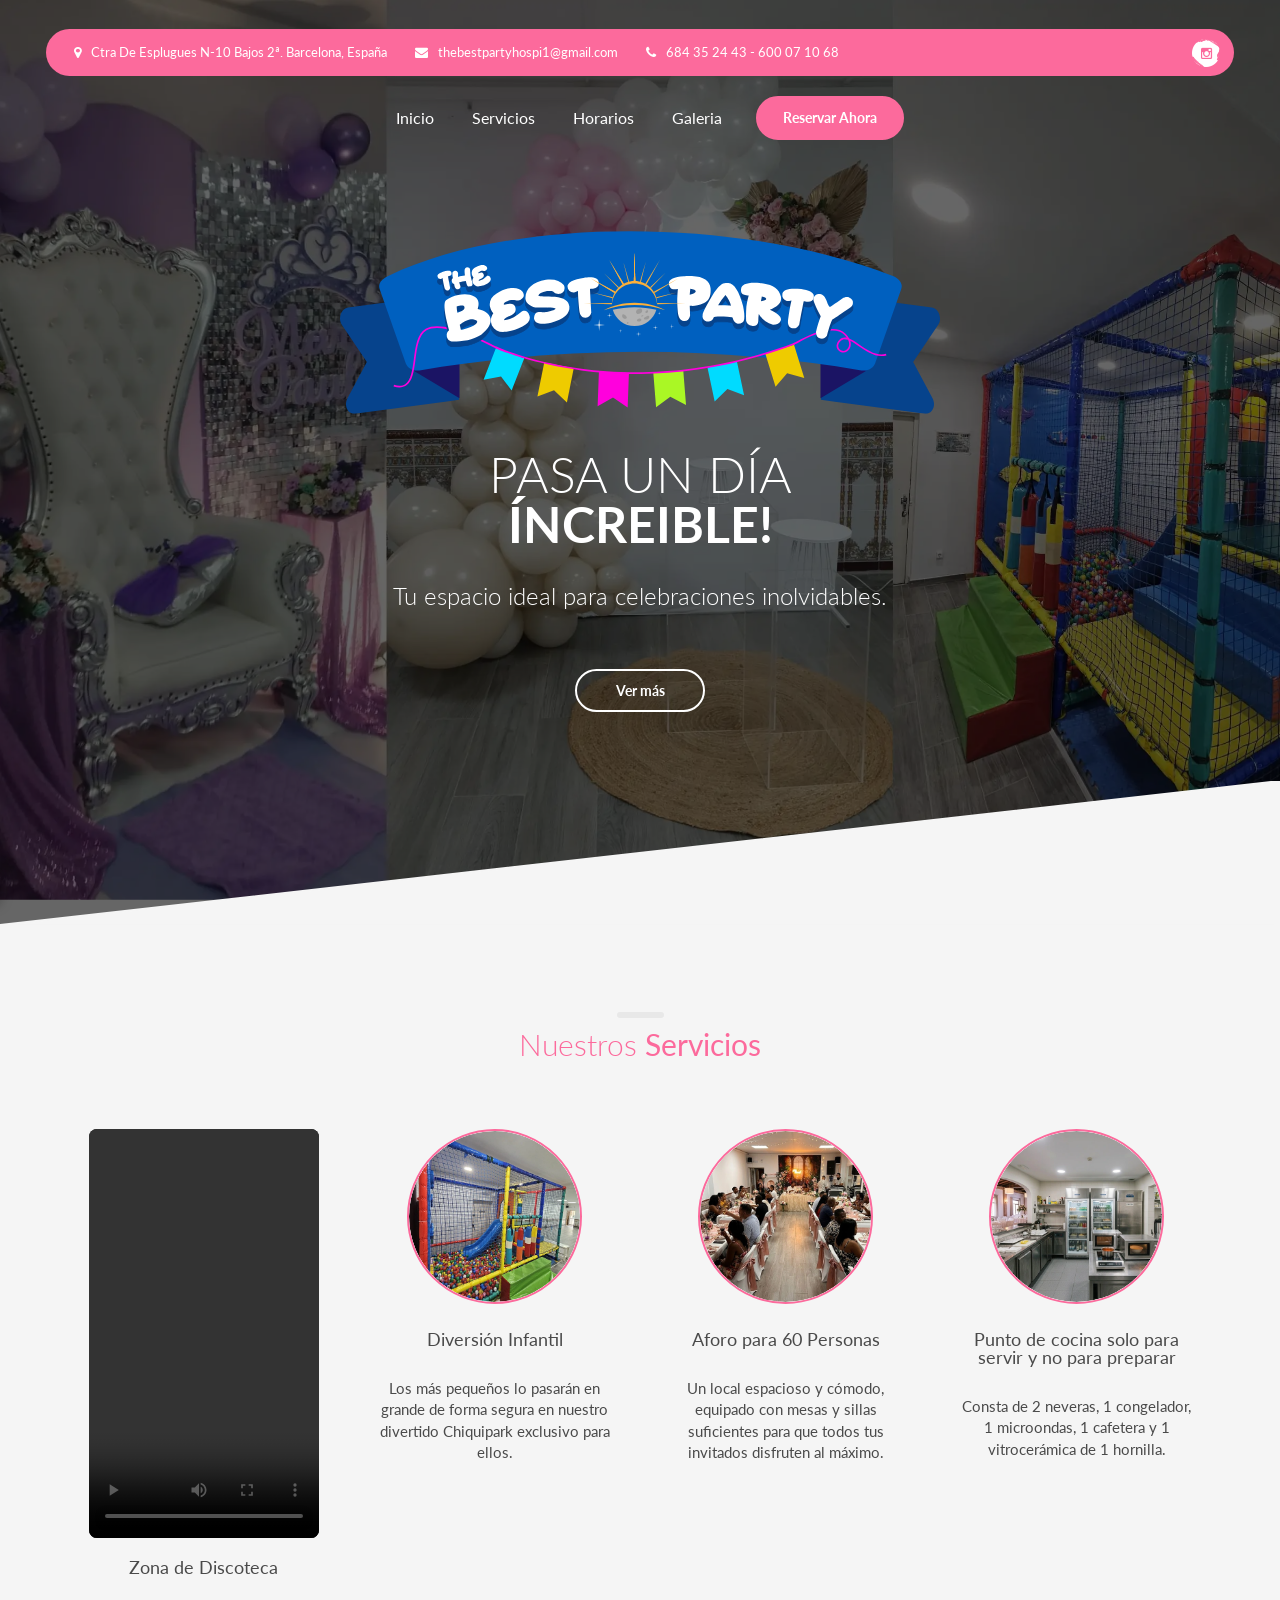
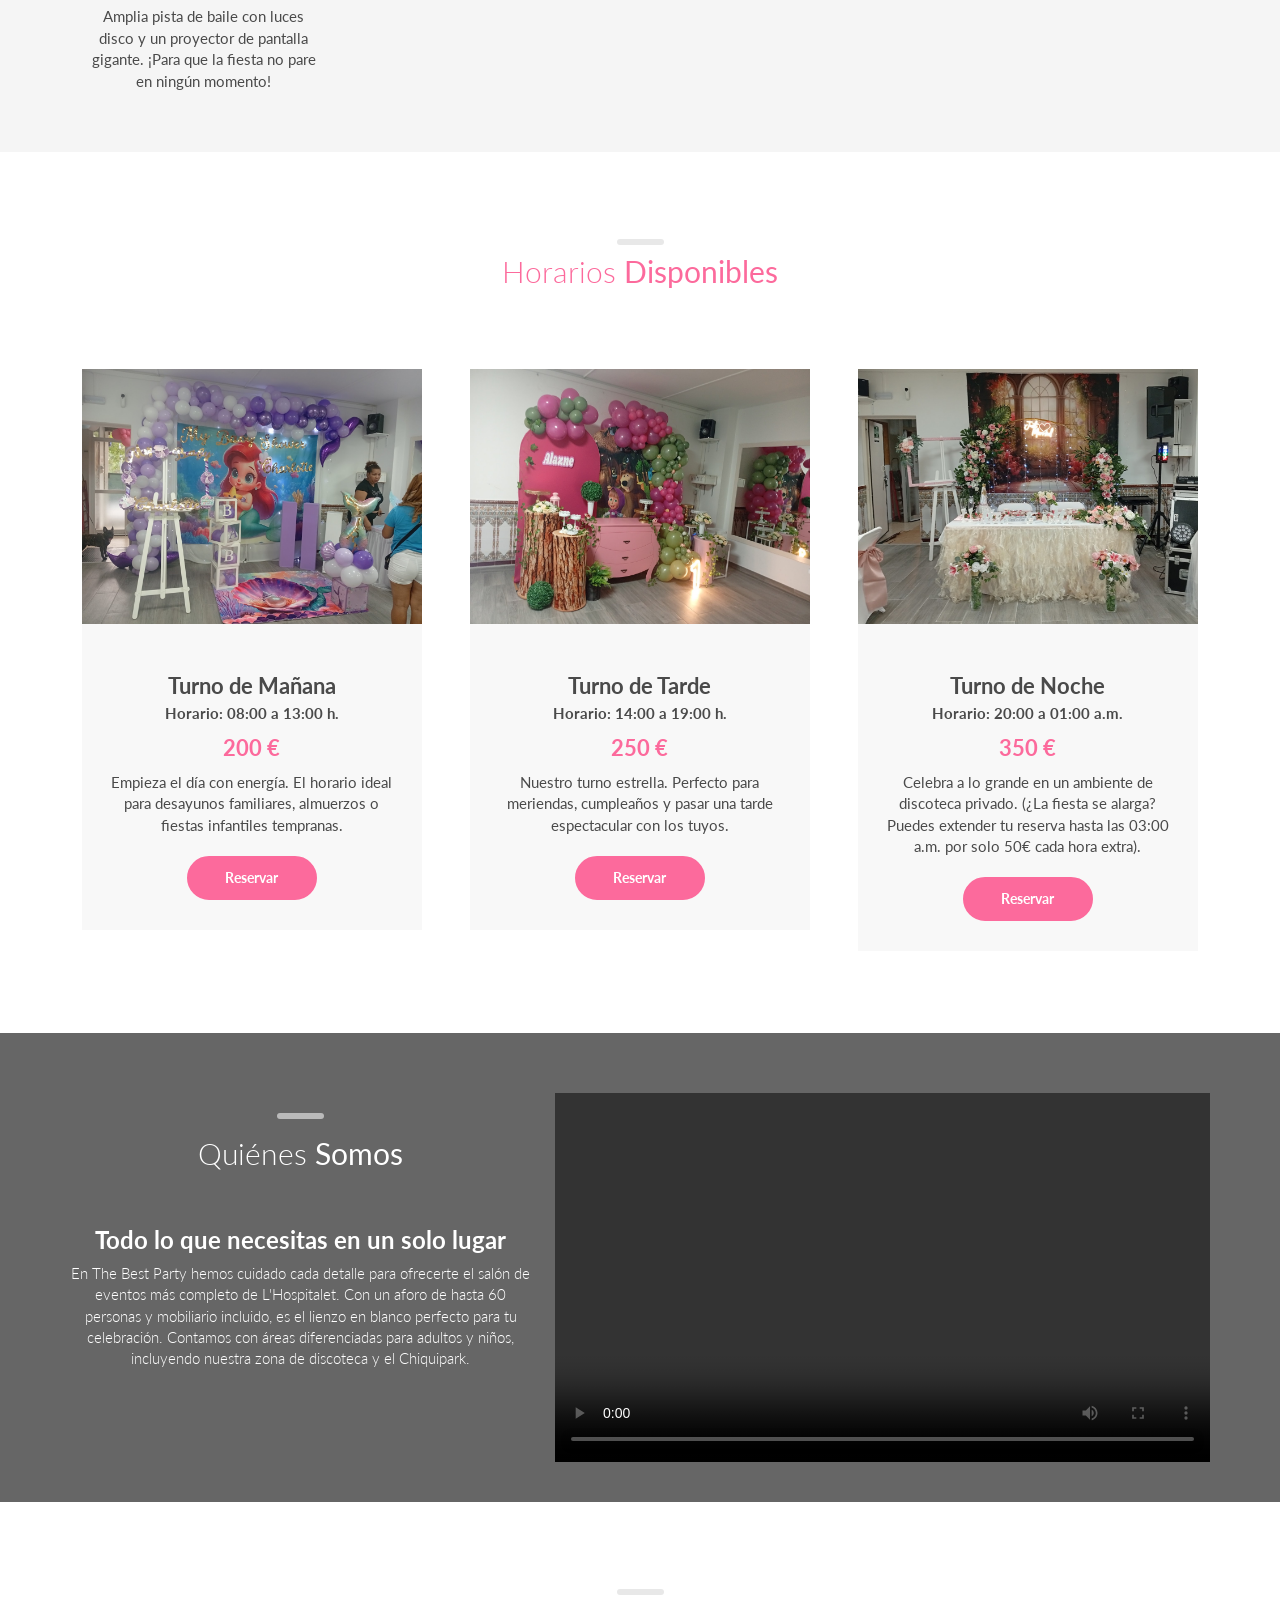
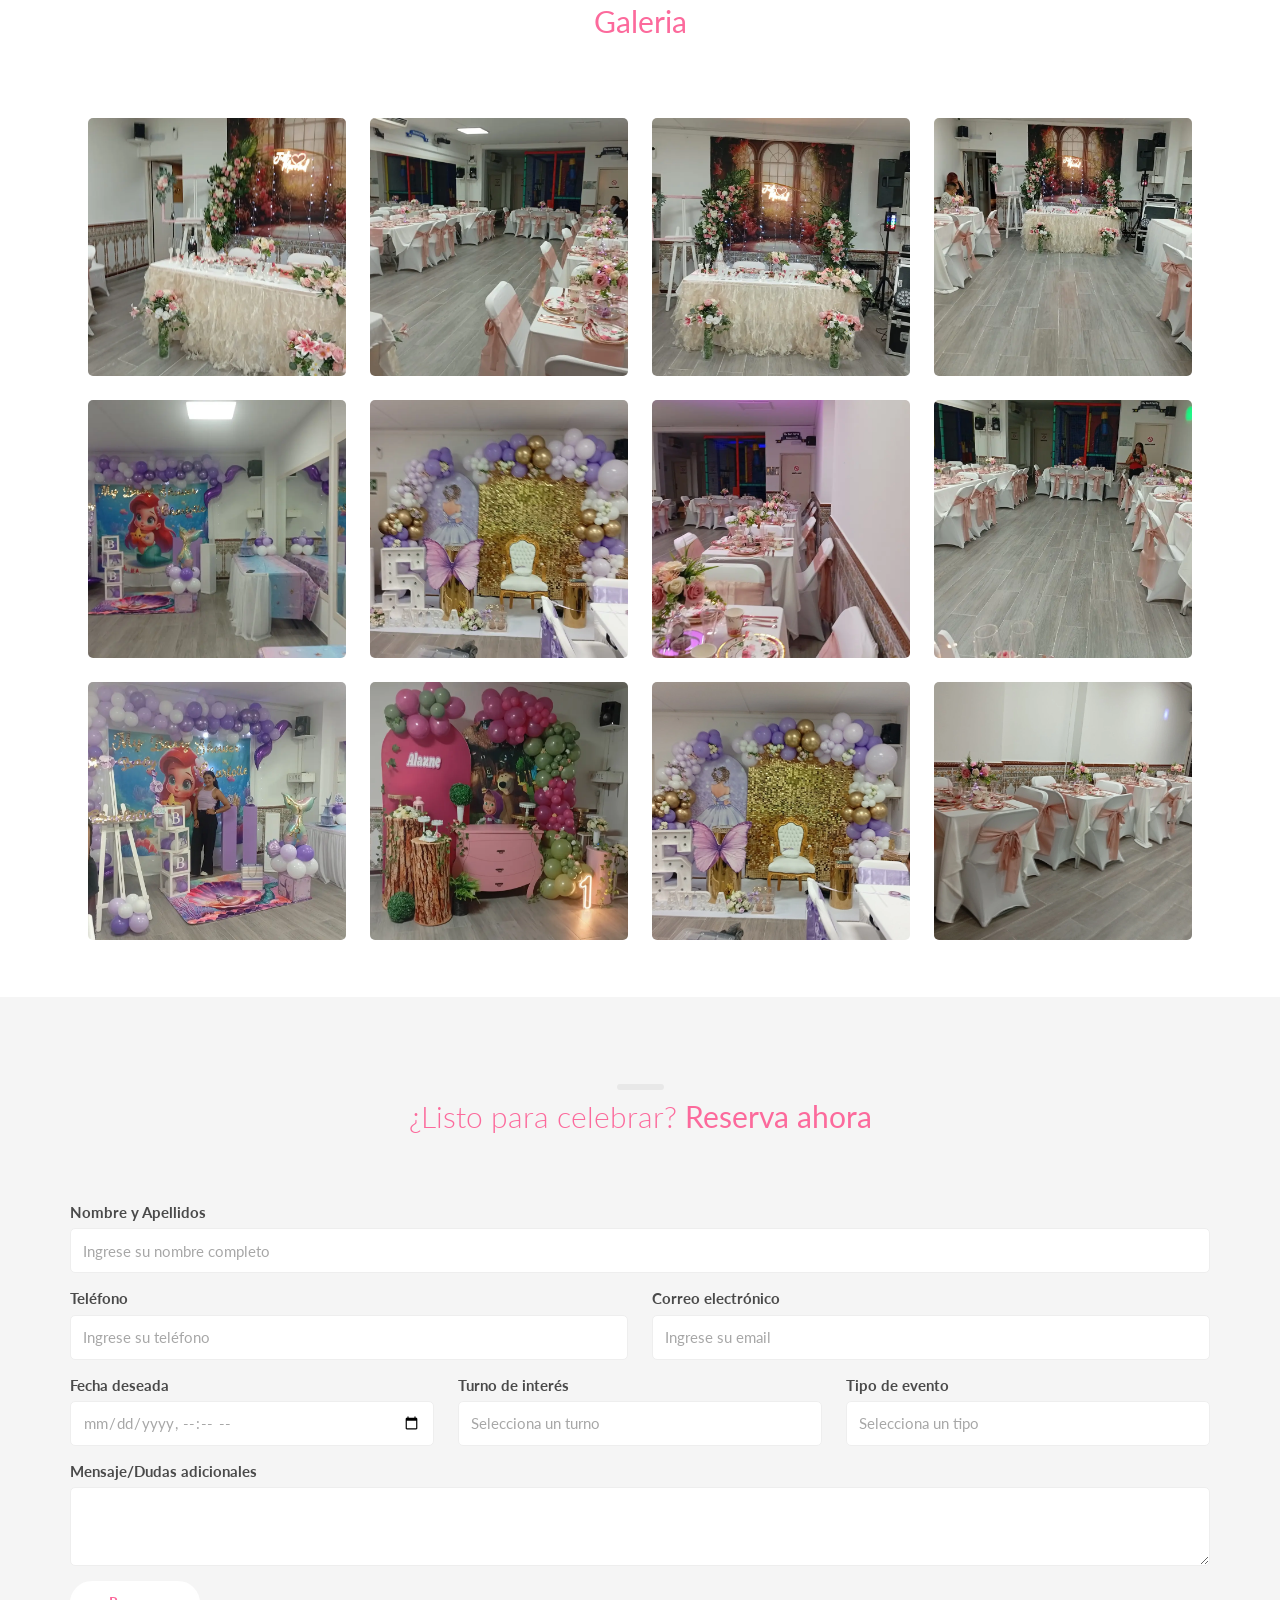
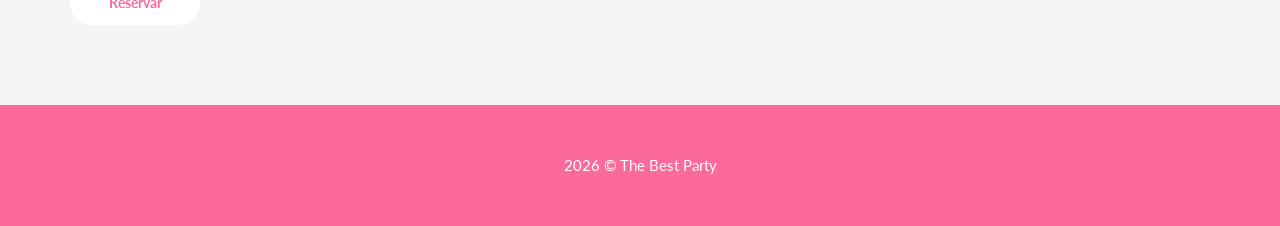
==== commit 7b30fa59: "Quitar CTA Descargar horarios de seccion Nosotros" ====
--- a/index.html
+++ b/index.html
@@ -632,8 +632,7 @@
                                     hemos cuidado cada detalle para ofrecerte el salón de eventos más completo de
                                     L'Hospitalet. Con un aforo de hasta 60 personas y mobiliario incluido, es el lienzo
                                     en blanco perfecto para tu celebración. Contamos con áreas diferenciadas para
-                                    adultos y niños, incluyendo nuestra zona de discoteca y el Chiquipark.</p><a
-                                    href="#" class="btn btn-default-o">Descargar horarios</a>
+                                    adultos y niños, incluyendo nuestra zona de discoteca y el Chiquipark.</p>
                             </div>
                         </div>
                     </div>
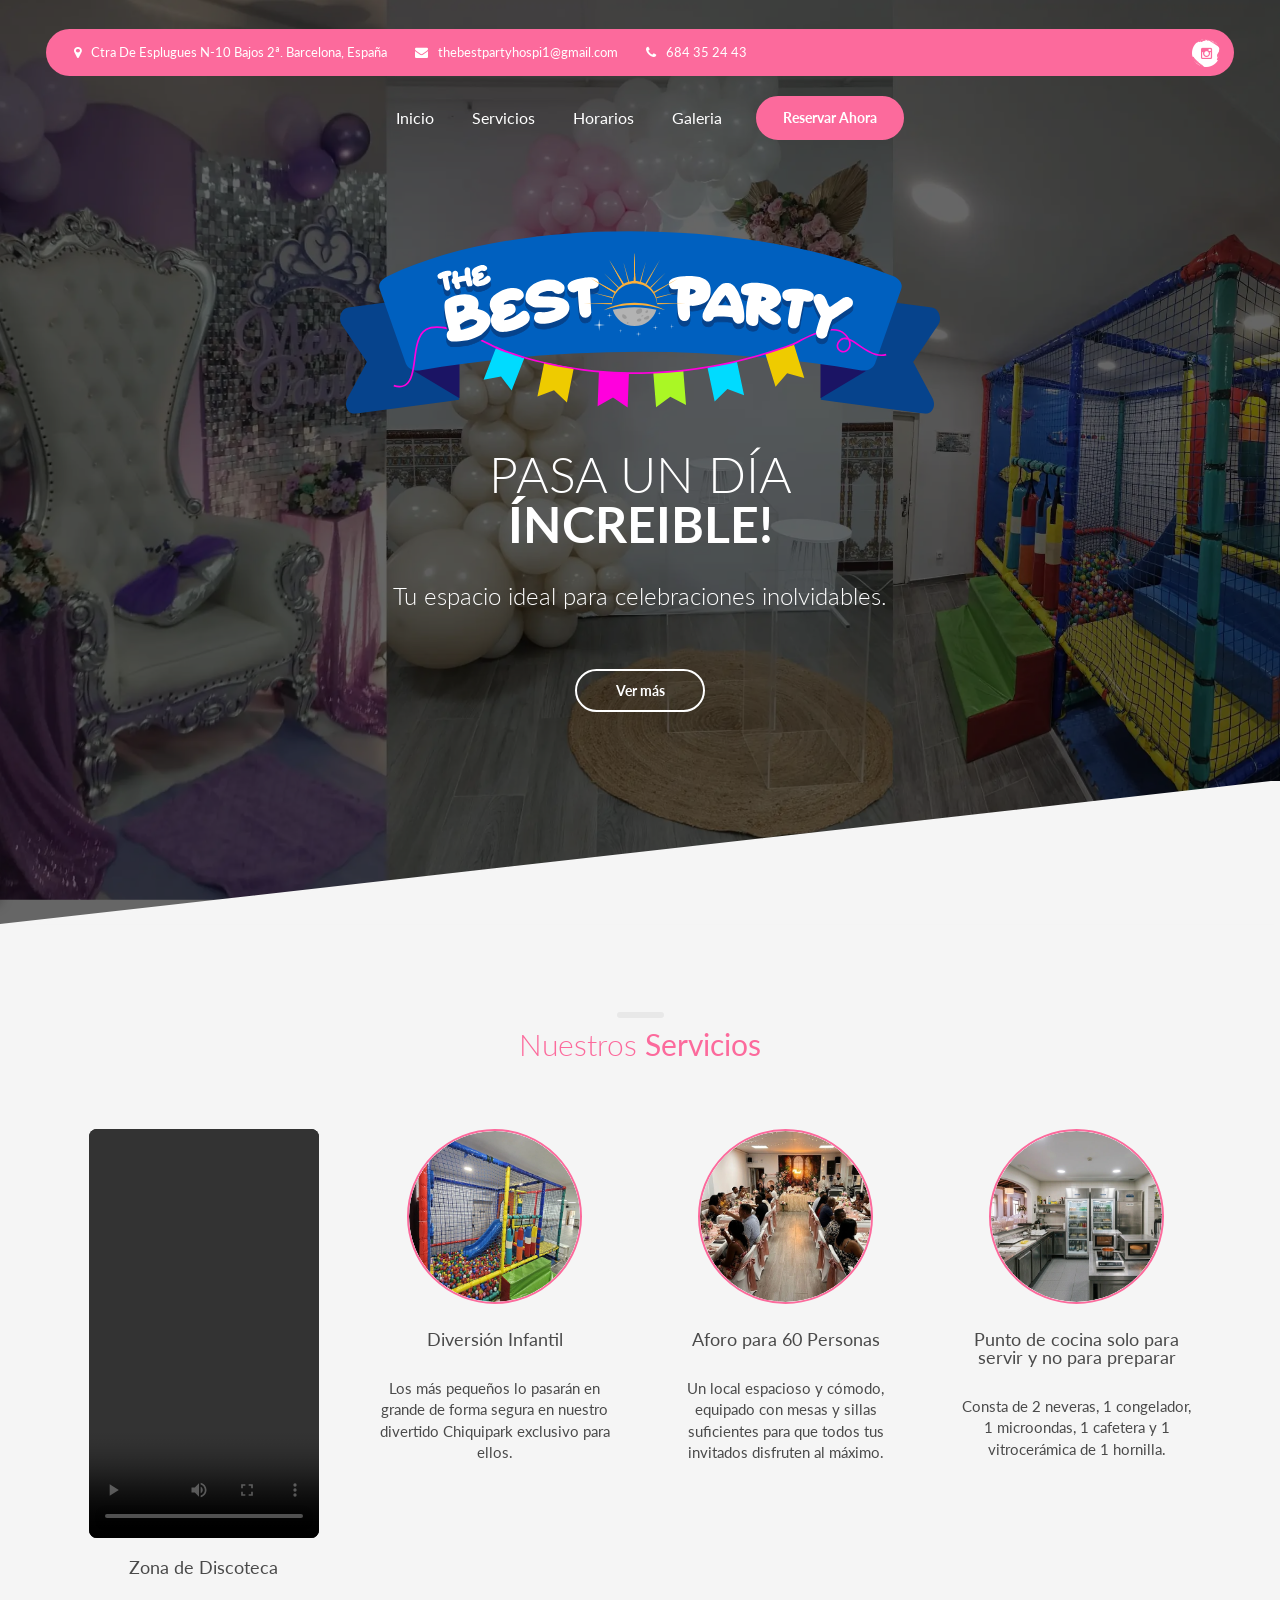
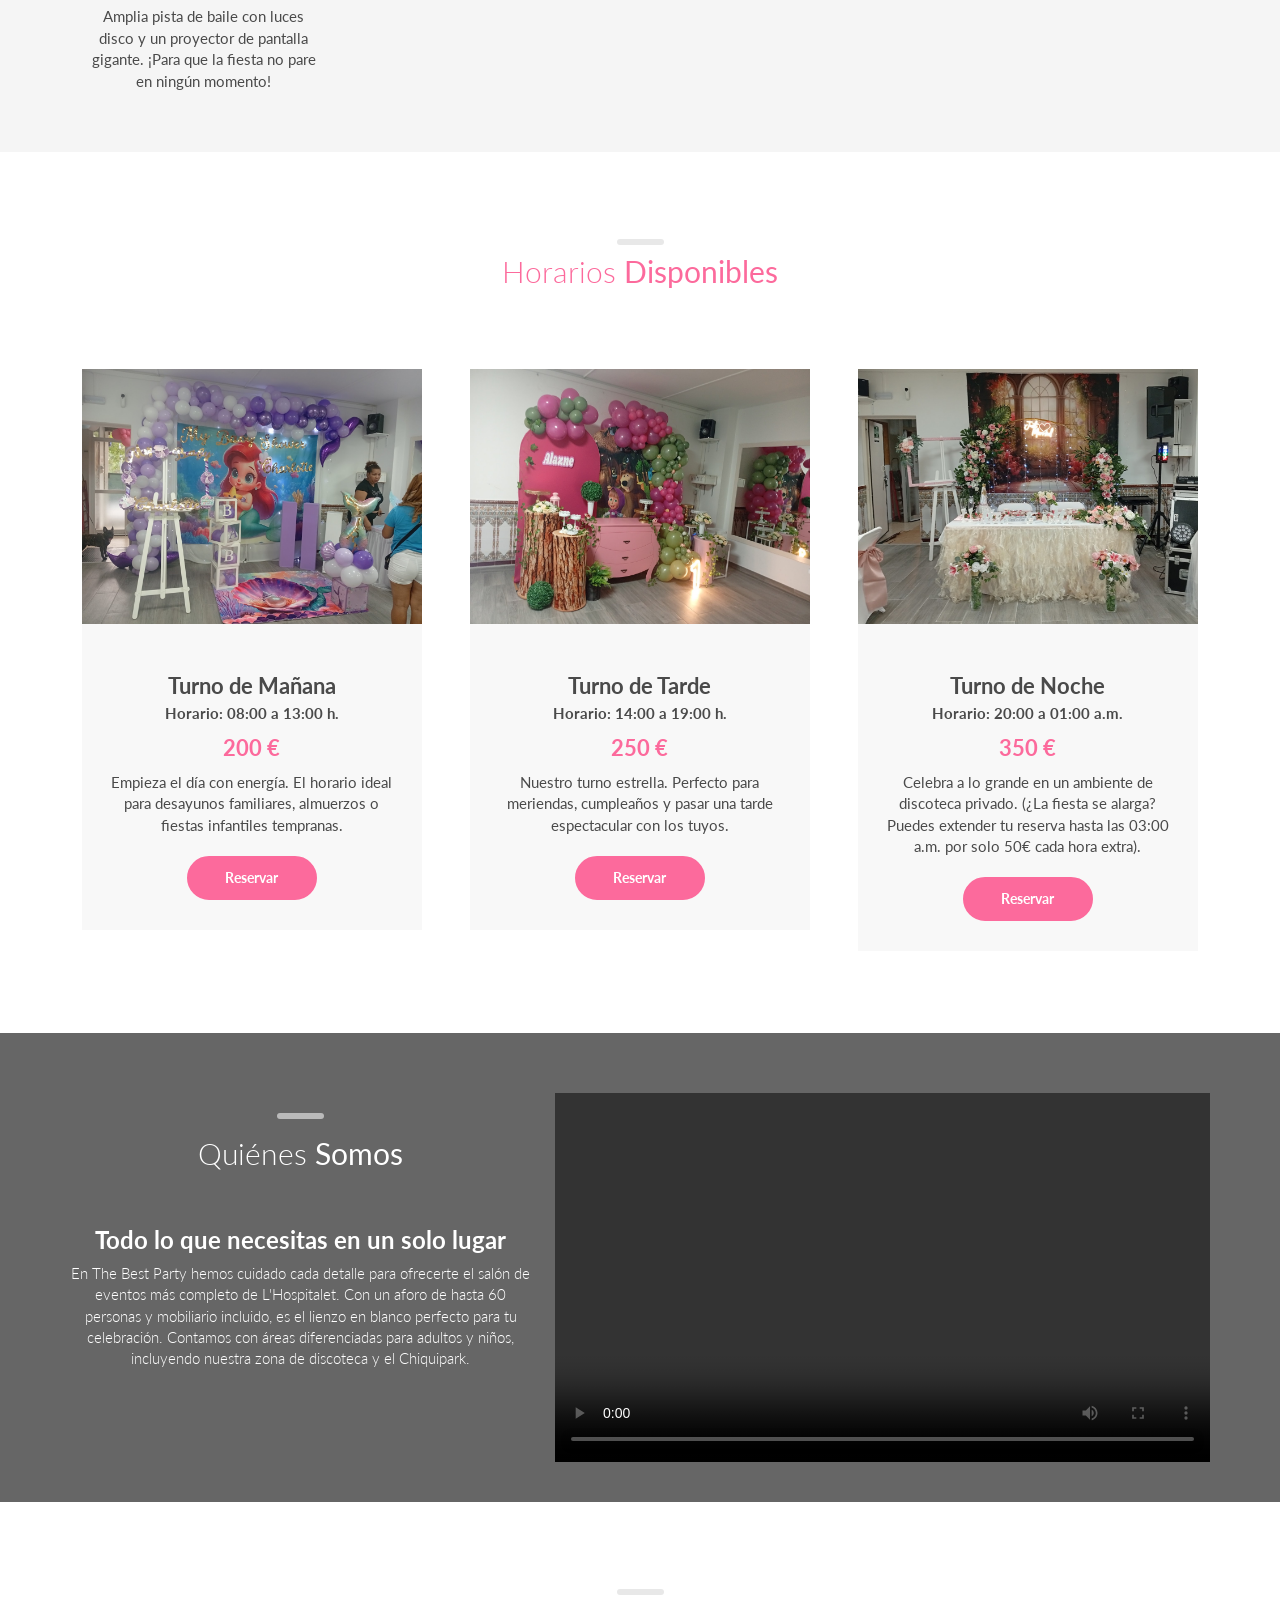
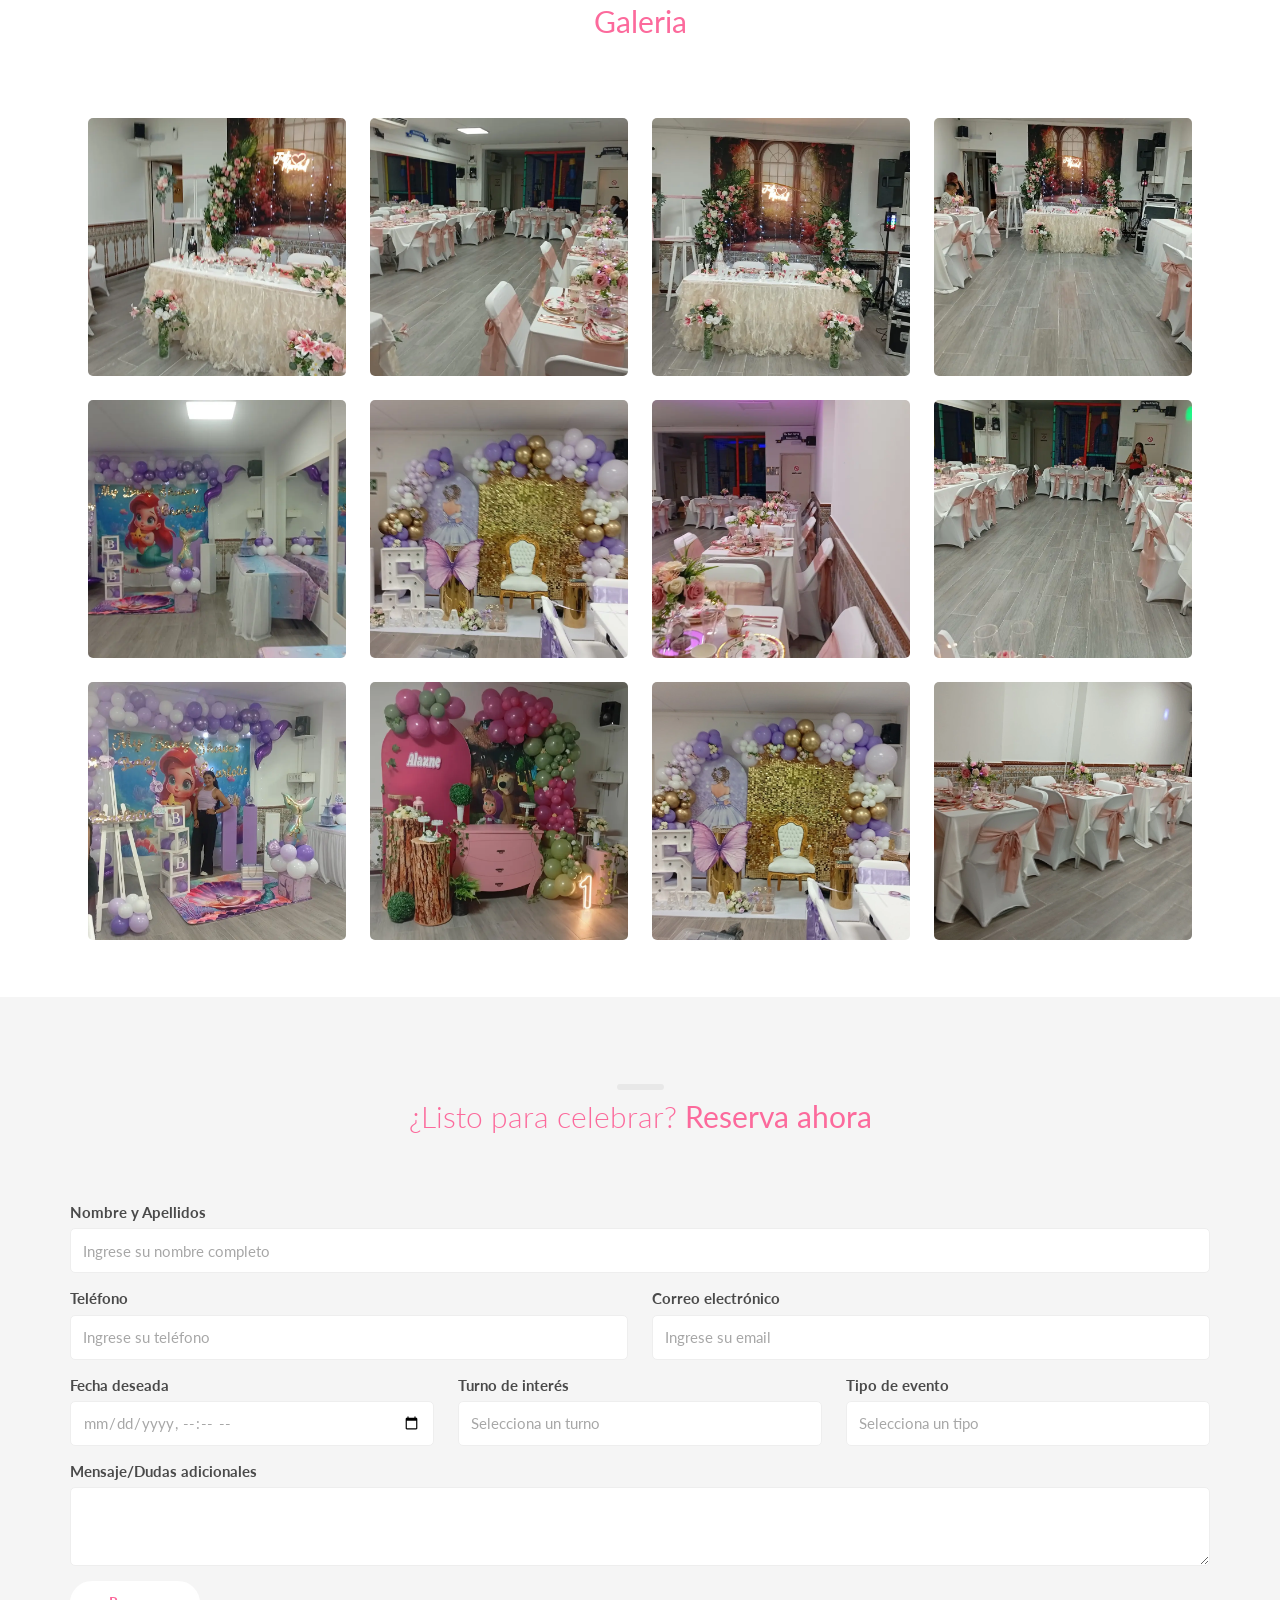
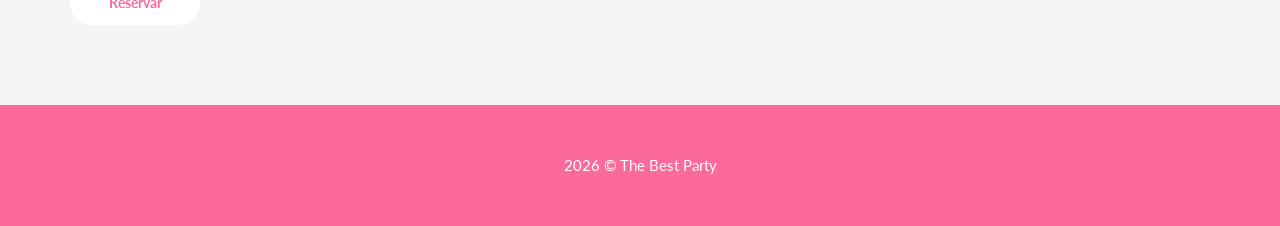
==== commit a89068c7: "Dejar un solo telefono de contacto en la web" ====
--- a/index.html
+++ b/index.html
@@ -251,18 +251,6 @@
             margin-top: 0;
         }
 
-        /* Teléfonos: dos enlaces tel: independientes en una misma línea */
-        .ct-address__box .media-heading a {
-            color: inherit;
-            text-decoration: none;
-        }
-
-        .ct-address__box .media-heading a:hover,
-        .ct-address__box .media-heading a:focus {
-            color: inherit;
-            text-decoration: underline;
-        }
-
         /* Enlace "Ver Video" en la tarjeta de servicios */
         .ct-video-link {
             display: inline-block;
@@ -405,10 +393,10 @@
                             <div class="media-body"><span class="media-heading"><span class="__cf_email__">thebestpartyhospi1@gmail.com</span></span>
                             </div>
                         </a>
-                        <div class="media ct-address__box">
+                        <a href="tel:+34684352443" class="media ct-address__box">
                             <div class="media-left"><i class="fa fa-phone"></i></div>
-                            <div class="media-body"><span class="media-heading"><a href="tel:+34684352443">684 35 24 43</a> - <a href="tel:+34600071068">600 07 10 68</a></span></div>
-                        </div>
+                            <div class="media-body"><span class="media-heading">684 35 24 43</span></div>
+                        </a>
                     </address>
                 </div>
                 <div class="topbar__inner">
@@ -913,10 +901,10 @@
                     <div class="media-left"><i class="fa fa-envelope"></i></div>
                     <div class="media-body"><span class="media-heading"><span class="__cf_email__">thebestpartyhospi1@gmail.com</span></span>
                     </div>
-                </a><div class="media ct-address__box">
+                </a><a href="tel:+34684352443" class="media ct-address__box">
                     <div class="media-left"><i class="fa fa-phone"></i></div>
-                    <div class="media-body"><span class="media-heading"><a href="tel:+34684352443">684 35 24 43</a> - <a href="tel:+34600071068">600 07 10 68</a></span></div>
-                </div>
+                    <div class="media-body"><span class="media-heading">684 35 24 43</span></div>
+                </a>
             </address>
             <ul class="ct-socials list-inline list-unstyled">
                 <li class="ct-socials__item ct-socials__item--instagram"><a href="https://www.instagram.com/thebestparty_hospitalet/" target="_blank"><i
